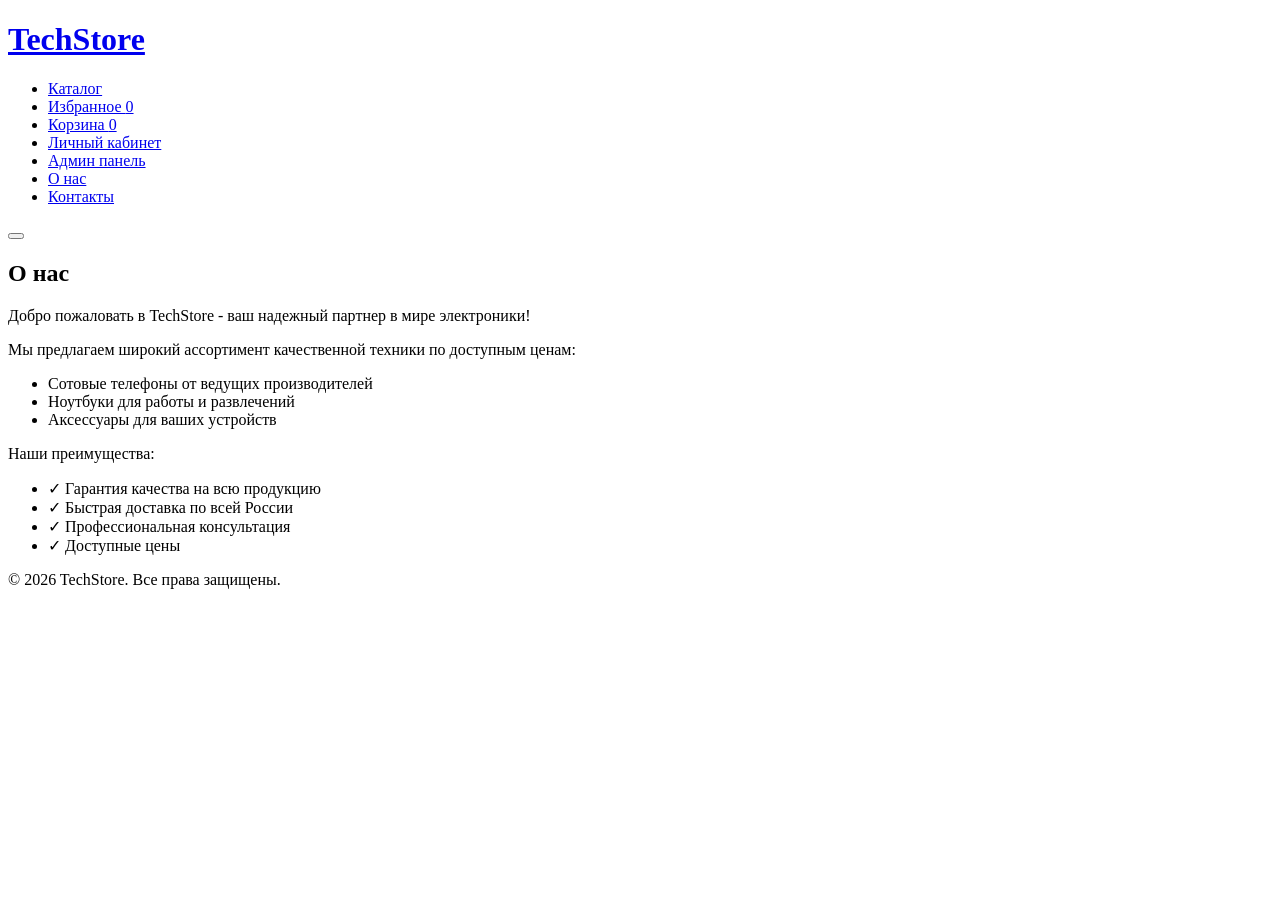
==== about.html @ 0e6ee213 "init(Danya):Страница 'О Нас'" ====
<!DOCTYPE html> <!-- Тип документа -->
<html lang="ru"> <!-- Корневой элемент -->
<head> <!-- Шапка -->
    <meta charset="UTF-8"> <!-- Кодировка -->
    <meta name="viewport" content="width=device-width, initial-scale=1.0"> <!-- Адаптивность -->
    <title>О нас - TechStore</title> <!-- Заголовок -->
    <link rel="stylesheet" href="styles.css"> <!-- Стили -->
</head> <!-- Конец head -->
<body> <!-- Тело -->
    <!-- Header -->
    <header class="header"> <!-- Шапка сайта -->
        <div class="container header-container"> <!-- Контейнер -->
            <div class="logo"> <!-- Логотип -->
                <a href="index.html"><h1>TechStore</h1></a> <!-- Ссылка на главную -->
            </div> <!-- Конец логотипа -->
            <nav class="nav" id="nav"> <!-- Навигация -->
                <ul class="nav-list"> <!-- Список меню -->
                    <li><a href="index.html">Каталог</a></li> <!-- Пункт -->
                    <li><a href="favorites.html">Избранное <span class="badge" id="favCount">0</span></a></li> <!-- Избранное -->
                    <li><a href="cart.html">Корзина <span class="badge" id="cartCount">0</span></a></li> <!-- Корзина -->
                    <li><a href="profile.html">Личный кабинет</a></li> <!-- Профиль -->
                    <li><a href="admin.html">Админ панель</a></li> <!-- Админ -->
                    <li><a href="about.html" class="active">О нас</a></li> <!-- О нас -->
                    <li><a href="contacts.html">Контакты</a></li> <!-- Контакты -->
                </ul> <!-- Конец списка -->
            </nav> <!-- Конец навигации -->
            <button class="burger" id="burger"> <!-- Бургер -->
                <span></span> <!-- Линия -->
                <span></span> <!-- Линия -->
                <span></span> <!-- Линия -->
            </button> <!-- Конец кнопки -->
        </div> <!-- Конец контейнера -->
    </header> <!-- Конец header -->

    <!-- Main Content -->
    <main class="main"> <!-- Основной контент -->
        <div class="container"> <!-- Контейнер -->
            <div class="content-wrapper-full"> <!-- Обертка -->
                <div class="content"> <!-- Контент -->
                    <h2>О нас</h2> <!-- Заголовок -->
                    <div class="about-content"> <!-- Контент о нас -->
                        <p>Добро пожаловать в TechStore - ваш надежный партнер в мире электроники!</p> <!-- Текст -->
                        <p>Мы предлагаем широкий ассортимент качественной техники по доступным ценам:</p> <!-- Текст -->
                        <ul> <!-- Список -->
                            <li>Сотовые телефоны от ведущих производителей</li> <!-- Пункт -->
                            <li>Ноутбуки для работы и развлечений</li> <!-- Пункт -->
                            <li>Аксессуары для ваших устройств</li> <!-- Пункт -->
                        </ul> <!-- Конец списка -->
                        <p>Наши преимущества:</p> <!-- Текст -->
                        <ul> <!-- Список -->
                            <li>✓ Гарантия качества на всю продукцию</li> <!-- Пункт -->
                            <li>✓ Быстрая доставка по всей России</li> <!-- Пункт -->
                            <li>✓ Профессиональная консультация</li> <!-- Пункт -->
                            <li>✓ Доступные цены</li> <!-- Пункт -->
                        </ul> <!-- Конец списка -->
                    </div> <!-- Конец контента -->
                </div> <!-- Конец контента -->
            </div> <!-- Конец обертки -->
        </div> <!-- Конец контейнера -->
    </main> <!-- Конец main -->

    <!-- Footer -->
    <footer class="footer"> <!-- Подвал -->
        <div class="container"> <!-- Контейнер -->
            <p>&copy; 2026 TechStore. Все права защищены.</p> <!-- Копирайт -->
        </div> <!-- Конец контейнера -->
    </footer> <!-- Конец подвала -->

    <script src="data.js"></script> <!-- Данные -->
    <script src="common.js"></script> <!-- Общая логика -->
    <script src="auth.js"></script> <!-- Авторизация -->
</body> <!-- Конец body -->
</html> <!-- Конец документа -->
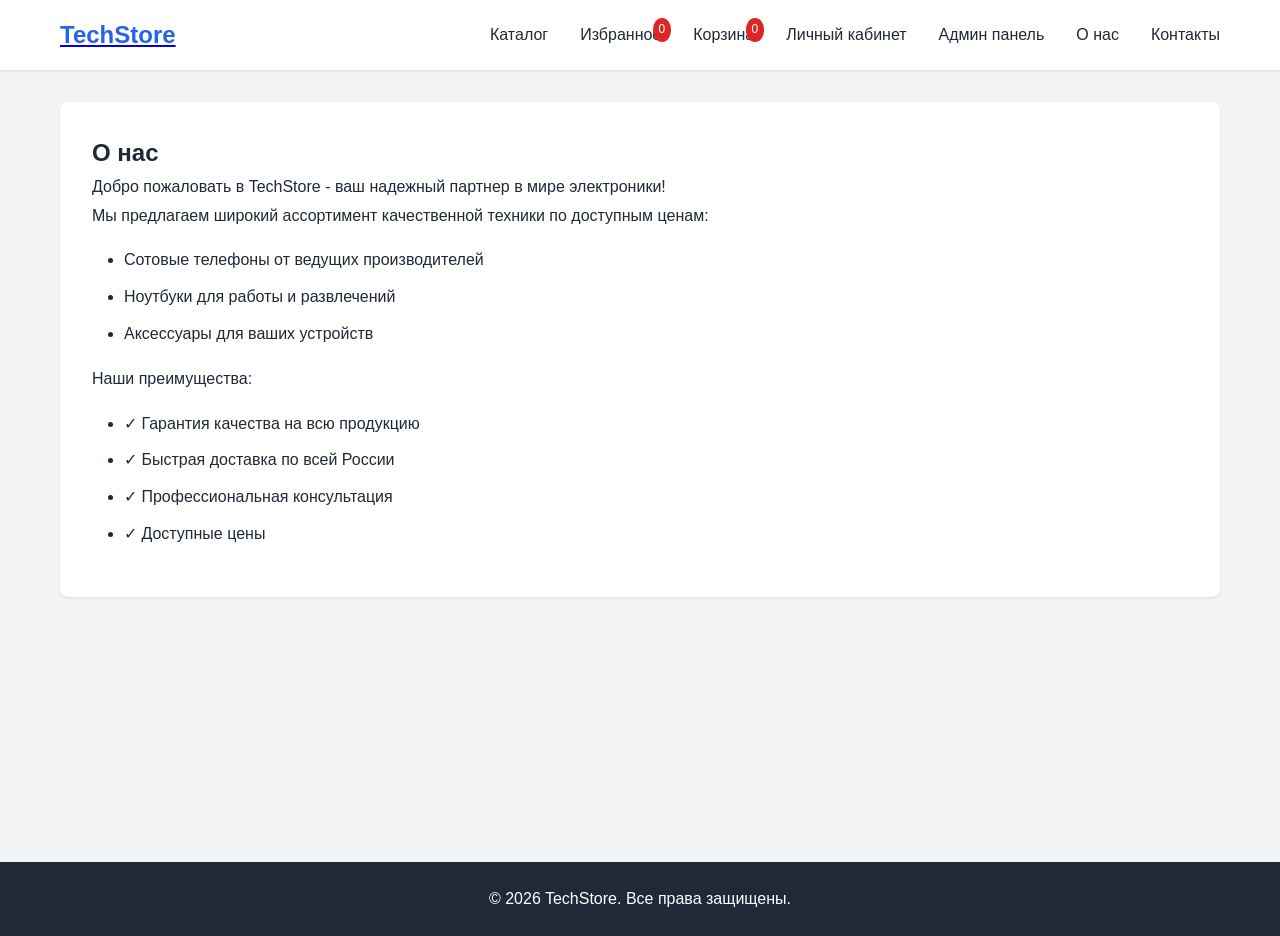
==== commit 12b66d6e: "content(about): добавлена секция с преимуществами" ====
--- a/about.html
+++ b/about.html
@@ -70,4 +70,4 @@
     <script src="common.js"></script> <!-- Общая логика -->
     <script src="auth.js"></script> <!-- Авторизация -->
 </body> <!-- Конец body -->
-</html> <!-- Конец документа -->
+</html> <!-- Конец документа -->
--- a/styles.css
+++ b/styles.css
@@ -0,0 +1,1422 @@
+* { /* Универсальный селектор */
+    margin: 0; /* Сброс внешних отступов */
+    padding: 0; /* Сброс внутренних отступов */
+    box-sizing: border-box; /* Учет границ в размерах */
+} /* Конец * */
+/* Пустая строка */
+:root { /* Корневые переменные */
+    --primary-color: #2563eb; /* Основной цвет */
+    --secondary-color: #1e40af; /* Вторичный цвет */
+    --danger-color: #dc2626; /* Цвет опасности */
+    --success-color: #16a34a; /* Цвет успеха */
+    --text-color: #1f2937; /* Цвет текста */
+    --bg-color: #f3f4f6; /* Цвет фона */
+    --white: #ffffff; /* Белый */
+    --border-color: #e5e7eb; /* Цвет границ */
+    --shadow: 0 1px 3px rgba(0, 0, 0, 0.1); /* Маленькая тень */
+    --shadow-lg: 0 10px 15px -3px rgba(0, 0, 0, 0.1); /* Большая тень */
+} /* Конец :root */
+/* Пустая строка */
+body { /* Тело страницы */
+    font-family: -apple-system, BlinkMacSystemFont, 'Segoe UI', Roboto, Oxygen, Ubuntu, Cantarell, sans-serif; /* Шрифт */
+    line-height: 1.6; /* Межстрочный интервал */
+    color: var(--text-color); /* Цвет текста */
+    background-color: var(--bg-color); /* Фон */
+} /* Конец body */
+/* Пустая строка */
+.container { /* Контейнер */
+    max-width: 1200px; /* Максимальная ширина */
+    margin: 0 auto; /* Центрирование */
+    padding: 0 20px; /* Горизонтальные отступы */
+} /* Конец .container */
+/* Пустая строка */
+/* Header */ /* Раздел шапки */
+.header { /* Шапка */
+    background-color: var(--white); /* Фон */
+    box-shadow: var(--shadow); /* Тень */
+    position: sticky; /* Прилипание */
+    top: 0; /* Позиция сверху */
+    z-index: 100; /* Слой */
+} /* Конец .header */
+/* Пустая строка */
+.header-container { /* Контейнер шапки */
+    display: flex; /* Флекс */
+    justify-content: space-between; /* Распределение */
+    align-items: center; /* Выравнивание */
+    padding: 1rem 20px; /* Отступы */
+} /* Конец .header-container */
+/* Пустая строка */
+.logo h1 { /* Заголовок логотипа */
+    color: var(--primary-color); /* Цвет */
+    font-size: 1.5rem; /* Размер */
+} /* Конец .logo h1 */
+/* Пустая строка */
+.nav-list { /* Список навигации */
+    display: flex; /* Флекс */
+    list-style: none; /* Без маркеров */
+    gap: 2rem; /* Расстояние */
+} /* Конец .nav-list */
+/* Пустая строка */
+.nav-list a { /* Ссылки меню */
+    text-decoration: none; /* Без подчеркивания */
+    color: var(--text-color); /* Цвет текста */
+    font-weight: 500; /* Насыщенность */
+    transition: color 0.3s; /* Переход */
+    position: relative; /* Относительная позиция */
+} /* Конец .nav-list a */
+/* Пустая строка */
+.nav-list a:hover { /* Ховер ссылок */
+    color: var(--primary-color); /* Цвет при наведении */
+} /* Конец .nav-list a:hover */
+/* Пустая строка */
+.badge { /* Бейдж */
+    background-color: var(--danger-color); /* Фон */
+    color: var(--white); /* Цвет */
+    border-radius: 50%; /* Круг */
+    padding: 2px 6px; /* Отступы */
+    font-size: 0.75rem; /* Размер текста */
+    position: absolute; /* Абсолютная позиция */
+    top: -8px; /* Смещение сверху */
+    right: -10px; /* Смещение справа */
+} /* Конец .badge */
+/* Пустая строка */
+.burger { /* Кнопка бургера */
+    display: none; /* Скрыто */
+    flex-direction: column; /* Колонка */
+    gap: 4px; /* Промежуток */
+    background: none; /* Без фона */
+    border: none; /* Без рамки */
+    cursor: pointer; /* Курсор */
+    padding: 5px; /* Отступы */
+} /* Конец .burger */
+/* Пустая строка */
+.burger span { /* Полоски бургера */
+    width: 25px; /* Ширина */
+    height: 3px; /* Высота */
+    background-color: var(--text-color); /* Цвет */
+    transition: all 0.3s; /* Переход */
+} /* Конец .burger span */
+/* Пустая строка */
+.burger.active span:nth-child(1) { /* Первая полоска */
+    transform: rotate(45deg) translate(5px, 5px); /* Трансформация */
+} /* Конец .burger.active span:nth-child(1) */
+/* Пустая строка */
+.burger.active span:nth-child(2) { /* Вторая полоска */
+    opacity: 0; /* Скрываем */
+} /* Конец .burger.active span:nth-child(2) */
+/* Пустая строка */
+.burger.active span:nth-child(3) { /* Третья полоска */
+    transform: rotate(-45deg) translate(7px, -6px); /* Трансформация */
+} /* Конец .burger.active span:nth-child(3) */
+/* Пустая строка */
+/* Main Content */ /* Раздел основного контента */
+.main { /* Основной блок */
+    min-height: calc(100vh - 140px); /* Минимальная высота */
+    padding: 2rem 0; /* Отступы */
+} /* Конец .main */
+/* Пустая строка */
+.content-wrapper { /* Обертка контента */
+    display: grid; /* Сетка */
+    grid-template-columns: 280px 1fr; /* Колонки */
+    gap: 2rem; /* Промежуток */
+} /* Конец .content-wrapper */
+/* Пустая строка */
+.content-wrapper-full { /* Обертка на всю ширину */
+    display: block; /* Блочный */
+} /* Конец .content-wrapper-full */
+/* Пустая строка */
+/* Sidebar */ /* Раздел боковой панели */
+.sidebar { /* Боковая панель */
+    background-color: var(--white); /* Фон */
+    padding: 1.5rem; /* Отступы */
+    border-radius: 8px; /* Скругление */
+    box-shadow: var(--shadow); /* Тень */
+    height: fit-content; /* Высота по контенту */
+    position: sticky; /* Прилипание */
+    top: 100px; /* Смещение */
+} /* Конец .sidebar */
+/* Пустая строка */
+.sidebar h3 { /* Заголовок сайдбара */
+    margin-bottom: 1rem; /* Отступ снизу */
+    color: var(--primary-color); /* Цвет */
+} /* Конец .sidebar h3 */
+/* Пустая строка */
+.category-list { /* Список категорий */
+    list-style: none; /* Без маркеров */
+    margin-bottom: 2rem; /* Отступ снизу */
+} /* Конец .category-list */
+/* Пустая строка */
+.category-list a { /* Ссылки категорий */
+    display: block; /* Блок */
+    padding: 0.75rem; /* Отступы */
+    text-decoration: none; /* Без подчеркивания */
+    color: var(--text-color); /* Цвет */
+    border-radius: 4px; /* Скругление */
+    transition: all 0.3s; /* Переход */
+    margin-bottom: 0.5rem; /* Отступ снизу */
+} /* Конец .category-list a */
+/* Пустая строка */
+.category-list a:hover,
+.category-list a.active { /* Ховер и актив */
+    background-color: var(--primary-color); /* Фон */
+    color: var(--white); /* Цвет */
+} /* Конец .category-list a:hover, .category-list a.active */
+/* Пустая строка */
+.filters { /* Блок фильтров */
+    border-top: 1px solid var(--border-color); /* Верхняя граница */
+    padding-top: 1rem; /* Отступ сверху */
+} /* Конец .filters */
+/* Пустая строка */
+.filter-group { /* Группа фильтра */
+    margin-bottom: 1rem; /* Отступ снизу */
+} /* Конец .filter-group */
+/* Пустая строка */
+.filter-group label { /* Метка фильтра */
+    display: block; /* Блок */
+    margin-bottom: 0.5rem; /* Отступ снизу */
+    font-weight: 500; /* Насыщенность */
+} /* Конец .filter-group label */
+/* Пустая строка */
+.filter-group input,
+.filter-group select { /* Поля фильтра */
+    width: 100%; /* Ширина */
+    padding: 0.5rem; /* Отступы */
+    border: 1px solid var(--border-color); /* Граница */
+    border-radius: 4px; /* Скругление */
+    font-size: 0.9rem; /* Размер шрифта */
+} /* Конец полей фильтра */
+/* Content */ /* Раздел контента */
+.content { /* Контент */
+    background-color: var(--white); /* Фон */
+    padding: 2rem; /* Отступы */
+    border-radius: 8px; /* Скругление */
+    box-shadow: var(--shadow); /* Тень */
+} /* Конец .content */
+/* Пустая строка */
+.page { /* Страница */
+    display: none; /* Скрыто */
+} /* Конец .page */
+/* Пустая строка */
+.page.active { /* Активная страница */
+    display: block; /* Показ */
+} /* Конец .page.active */
+/* Пустая строка */
+.page h2 { /* Заголовок страницы */
+    margin-bottom: 1.5rem; /* Отступ снизу */
+    color: var(--primary-color); /* Цвет */
+} /* Конец .page h2 */
+/* Пустая строка */
+/* Products Grid */ /* Раздел товаров */
+.products-grid { /* Сетка товаров */
+    display: grid; /* Сетка */
+    grid-template-columns: repeat(auto-fill, minmax(250px, 1fr)); /* Колонки */
+    gap: 1.5rem; /* Промежуток */
+    margin-bottom: 2rem; /* Отступ снизу */
+} /* Конец .products-grid */
+/* Пустая строка */
+.product-card { /* Карточка товара */
+    border: 1px solid var(--border-color); /* Граница */
+    border-radius: 8px; /* Скругление */
+    padding: 1rem; /* Отступы */
+    transition: all 0.3s; /* Переход */
+    position: relative; /* Относительная позиция */
+} /* Конец .product-card */
+/* Пустая строка */
+.product-card.out-of-stock { /* Нет в наличии */
+    opacity: 0.6; /* Прозрачность */
+} /* Конец .product-card.out-of-stock */
+/* Пустая строка */
+.product-card.out-of-stock::after { /* Затемнение */
+    content: ''; /* Псевдоэлемент */
+    position: absolute; /* Абсолютная позиция */
+    top: 0; /* Сверху */
+    left: 0; /* Слева */
+    right: 0; /* Справа */
+    bottom: 0; /* Снизу */
+    background: rgba(255, 255, 255, 0.7); /* Фон */
+    pointer-events: none; /* Без кликов */
+    border-radius: 8px; /* Скругление */
+} /* Конец .product-card.out-of-stock::after */
+/* Пустая строка */
+.product-card:hover { /* Ховер карточки */
+    box-shadow: var(--shadow-lg); /* Тень */
+    transform: translateY(-5px); /* Подъем */
+} /* Конец .product-card:hover */
+/* Пустая строка */
+.product-image { /* Изображение товара */
+    width: 100%; /* Ширина */
+    height: 200px; /* Высота */
+    object-fit: cover; /* Обрезка */
+    border-radius: 4px; /* Скругление */
+    margin-bottom: 1rem; /* Отступ снизу */
+    background-color: var(--bg-color); /* Фон */
+    display: flex; /* Флекс */
+    align-items: center; /* Выравнивание */
+    justify-content: center; /* Центровка */
+    font-size: 3rem; /* Размер */
+} /* Конец .product-image */
+/* Пустая строка */
+.product-category { /* Категория товара */
+    font-size: 0.75rem; /* Размер */
+    color: var(--primary-color); /* Цвет */
+    text-transform: uppercase; /* Верхний регистр */
+    font-weight: 600; /* Насыщенность */
+    margin-bottom: 0.5rem; /* Отступ снизу */
+} /* Конец .product-category */
+/* Пустая строка */
+.product-name { /* Название товара */
+    font-size: 1rem; /* Размер */
+    font-weight: 600; /* Насыщенность */
+    margin-bottom: 0.5rem; /* Отступ снизу */
+    color: var(--text-color); /* Цвет */
+} /* Конец .product-name */
+/* Пустая строка */
+.product-price { /* Цена товара */
+    font-size: 1.25rem; /* Размер */
+    font-weight: 700; /* Насыщенность */
+    color: var(--primary-color); /* Цвет */
+    margin-bottom: 0.5rem; /* Отступ снизу */
+} /* Конец .product-price */
+/* Пустая строка */
+.product-stock { /* Остаток товара */
+    font-size: 0.85rem; /* Размер */
+    font-weight: 600; /* Насыщенность */
+    margin-bottom: 0.75rem; /* Отступ снизу */
+    color: var(--success-color); /* Цвет */
+} /* Конец .product-stock */
+/* Пустая строка */
+.product-stock.low-stock { /* Мало товара */
+    color: #f59e0b; /* Цвет */
+} /* Конец .product-stock.low-stock */
+/* Пустая строка */
+.product-actions { /* Действия */
+    display: flex; /* Флекс */
+    gap: 0.5rem; /* Промежуток */
+} /* Конец .product-actions */
+/* Пустая строка */
+.btn { /* Кнопка */
+    padding: 0.5rem 1rem; /* Отступы */
+    border: none; /* Без границы */
+    border-radius: 8px; /* Скругление */
+    cursor: pointer; /* Курсор */
+    font-size: 0.9rem; /* Размер */
+    transition: all 0.3s cubic-bezier(0.4, 0, 0.2, 1); /* Переход */
+    flex: 1; /* Растяжение */
+    display: flex; /* Флекс */
+    align-items: center; /* Выравнивание */
+    justify-content: center; /* Центровка */
+    gap: 0.5rem; /* Промежуток */
+    position: relative; /* Относительная позиция */
+    z-index: 1; /* Слой */
+} /* Конец .btn */
+/* Пустая строка */
+.btn-primary { /* Основная кнопка */
+    background-color: var(--primary-color); /* Фон */
+    color: var(--white); /* Цвет */
+    text-decoration: none; /* Без подчеркивания */
+} /* Конец .btn-primary */
+/* Пустая строка */
+.btn-primary:hover { /* Ховер кнопки */
+    background-color: var(--secondary-color); /* Фон */
+} /* Конец .btn-primary:hover */
+/* Пустая строка */
+.btn-favorite { /* Кнопка избранного */
+    background: linear-gradient(135deg, #ffe5e5 0%, #ffcccc 100%); /* Фон */
+    color: var(--danger-color); /* Цвет */
+    border: none; /* Без границы */
+    padding: 0; /* Без отступов */
+    flex: 0; /* Без растяжения */
+    width: 50px; /* Ширина */
+    height: 50px; /* Высота */
+    font-size: 1.8rem; /* Размер */
+    box-shadow: 0 2px 8px rgba(220, 38, 38, 0.15); /* Тень */
+    position: relative; /* Относительная позиция */
+    display: flex; /* Флекс */
+    align-items: center; /* Выравнивание */
+    justify-content: center; /* Центровка */
+    cursor: pointer; /* Курсор */
+    border-radius: 50%; /* Круг */
+    line-height: 1; /* Высота строки */
+} /* Конец .btn-favorite */
+/* Пустая строка */
+.btn-favorite::before { /* Подложка */
+    content: ''; /* Псевдоэлемент */
+    position: absolute; /* Абсолютная позиция */
+    top: 50%; /* Сверху */
+    left: 50%; /* Слева */
+    width: 0; /* Ширина */
+    height: 0; /* Высота */
+    border-radius: 50%; /* Круг */
+    background: rgba(220, 38, 38, 0.2); /* Фон */
+    transform: translate(-50%, -50%); /* Центровка */
+    transition: width 0.6s, height 0.6s; /* Переход */
+    z-index: -1; /* Слой */
+} /* Конец .btn-favorite::before */
+/* Пустая строка */
+.btn-favorite:hover::before { /* Ховер подложки */
+    width: 100px; /* Ширина */
+    height: 100px; /* Высота */
+} /* Конец .btn-favorite:hover::before */
+/* Пустая строка */
+.btn-favorite:hover { /* Ховер избранного */
+    background: linear-gradient(135deg, #ffb3b3 0%, #ff9999 100%); /* Фон */
+    transform: scale(1.1); /* Увеличение */
+    box-shadow: 0 4px 12px rgba(220, 38, 38, 0.3); /* Тень */
+} /* Конец .btn-favorite:hover */
+/* Пустая строка */
+.btn-favorite.active { /* Активная */
+    background: linear-gradient(135deg, var(--danger-color) 0%, #ef4444 100%); /* Фон */
+    color: var(--white); /* Цвет */
+    box-shadow: 0 4px 12px rgba(220, 38, 38, 0.5); /* Тень */
+    animation: heartbeat 0.3s ease-in-out; /* Анимация */
+} /* Конец .btn-favorite.active */
+/* Пустая строка */
+@keyframes heartbeat { /* Анимация сердцебиения */
+    0%, 100% { transform: scale(1); } /* Крайние точки */
+    25% { transform: scale(1.2); } /* 25% */
+    50% { transform: scale(1.1); } /* 50% */
+    75% { transform: scale(1.15); } /* 75% */
+} /* Конец @keyframes */
+/* Пустая строка */
+.btn-favorite.active:hover { /* Ховер активной */
+    background: linear-gradient(135deg, #dc2626 0%, #f87171 100%); /* Фон */
+    transform: scale(1.1); /* Увеличение */
+} /* Конец .btn-favorite.active:hover */
+/* Пустая строка */
+.btn-cart { /* Кнопка корзины */
+    background: linear-gradient(135deg, #dbeafe 0%, #bfdbfe 100%); /* Фон */
+    color: var(--primary-color); /* Цвет */
+    border: none; /* Без границы */
+    padding: 0; /* Без отступов */
+    flex: 0; /* Без растяжения */
+    width: 50px; /* Ширина */
+    height: 50px; /* Высота */
+    font-size: 1.8rem; /* Размер */
+    box-shadow: 0 2px 8px rgba(37, 99, 235, 0.15); /* Тень */
+    font-weight: 600; /* Насыщенность */
+    position: relative; /* Относительная позиция */
+    display: flex; /* Флекс */
+    align-items: center; /* Выравнивание */
+    justify-content: center; /* Центровка */
+    cursor: pointer; /* Курсор */
+    border-radius: 50%; /* Круг */
+    line-height: 1; /* Высота строки */
+} /* Конец .btn-cart */
+/* Пустая строка */
+.btn-cart::after { /* Подложка */
+    content: ''; /* Псевдоэлемент */
+    position: absolute; /* Абсолютная позиция */
+    top: 50%; /* Сверху */
+    left: 50%; /* Слева */
+    width: 0; /* Ширина */
+    height: 0; /* Высота */
+    border-radius: 50%; /* Круг */
+    background: rgba(37, 99, 235, 0.2); /* Фон */
+    transform: translate(-50%, -50%); /* Центровка */
+    transition: width 0.6s, height 0.6s; /* Переход */
+    z-index: -1; /* Слой */
+} /* Конец .btn-cart::after */
+/* Пустая строка */
+.btn-cart:hover::after { /* Ховер подложки */
+    width: 100px; /* Ширина */
+    height: 100px; /* Высота */
+} /* Конец .btn-cart:hover::after */
+/* Пустая строка */
+.btn-cart:hover { /* Ховер корзины */
+    background: linear-gradient(135deg, #93c5fd 0%, #60a5fa 100%); /* Фон */
+    transform: scale(1.1); /* Увеличение */
+    box-shadow: 0 4px 12px rgba(37, 99, 235, 0.3); /* Тень */
+} /* Конец .btn-cart:hover */
+/* Пустая строка */
+.btn-cart.active { /* Активная корзина */
+    background: linear-gradient(135deg, var(--success-color) 0%, #059669 100%); /* Фон */
+    color: var(--white); /* Цвет */
+    box-shadow: 0 4px 12px rgba(22, 163, 74, 0.5); /* Тень */
+    animation: cartAdd 0.4s ease-in-out; /* Анимация */
+} /* Конец .btn-cart.active */
+/* Пустая строка */
+.btn-cart[disabled],
+.btn-cart:disabled { /* Отключенная корзина */
+    background: #d1d5db; /* Фон */
+    cursor: not-allowed; /* Курсор */
+    opacity: 0.6; /* Прозрачность */
+} /* Конец disabled */
+/* Пустая строка */
+.btn-cart[disabled]:hover,
+.btn-cart:disabled:hover { /* Ховер отключенной */
+    background: #d1d5db; /* Фон */
+    transform: none; /* Без трансформации */
+    box-shadow: none; /* Без тени */
+} /* Конец disabled:hover */
+/* Пустая строка */
+.btn-cart[disabled]::after,
+.btn-cart:disabled::after { /* Подложка отключенной */
+    display: none; /* Скрыть */
+} /* Конец disabled::after */
+/* Пустая строка */
+@keyframes cartAdd { /* Анимация добавления */
+    0% { transform: scale(1); } /* Старт */
+    50% { transform: scale(1.05) rotate(2deg); } /* Середина */
+    100% { transform: scale(1); } /* Конец */
+} /* Конец @keyframes cartAdd */
+/* Пустая строка */
+.btn-cart.active:hover { /* Ховер активной */
+    background: linear-gradient(135deg, #16a34a 0%, #22c55e 100%); /* Фон */
+    transform: scale(1.1); /* Увеличение */
+    box-shadow: 0 4px 12px rgba(22, 163, 74, 0.4); /* Тень */
+} /* Конец .btn-cart.active:hover */
+/* Пустая строка */
+/* Pagination */ /* Раздел пагинации */
+.pagination { /* Пагинация */
+    display: flex; /* Флекс */
+    justify-content: center; /* Центровка */
+    gap: 0.5rem; /* Промежуток */
+    margin-top: 2rem; /* Отступ сверху */
+} /* Конец .pagination */
+/* Пустая строка */
+.pagination button { /* Кнопки пагинации */
+    padding: 0.5rem 1rem; /* Отступы */
+    border: 1px solid var(--border-color); /* Граница */
+    background-color: var(--white); /* Фон */
+    cursor: pointer; /* Курсор */
+    border-radius: 4px; /* Скругление */
+    transition: all 0.3s; /* Переход */
+} /* Конец .pagination button */
+/* Пустая строка */
+.pagination button:hover:not(:disabled) { /* Ховер */
+    background-color: var(--primary-color); /* Фон */
+    color: var(--white); /* Цвет */
+    border-color: var(--primary-color); /* Цвет границы */
+} /* Конец .pagination button:hover:not(:disabled) */
+/* Пустая строка */
+.pagination button.active { /* Активная кнопка */
+    background-color: var(--primary-color); /* Фон */
+    color: var(--white); /* Цвет */
+    border-color: var(--primary-color); /* Цвет границы */
+} /* Конец .pagination button.active */
+/* Пустая строка */
+.pagination button:disabled { /* Отключенная */
+    opacity: 0.5; /* Прозрачность */
+    cursor: not-allowed; /* Курсор */
+} /* Конец .pagination button:disabled */
+/* Пустая строка */
+/* Cart Table */ /* Раздел корзины */
+.cart-container { /* Контейнер таблицы */
+    overflow-x: auto; /* Горизонтальная прокрутка */
+} /* Конец .cart-container */
+/* Пустая строка */
+.cart-table { /* Таблица корзины */
+    width: 100%; /* Ширина */
+    border-collapse: collapse; /* Схлопывание */
+    margin-bottom: 2rem; /* Отступ снизу */
+} /* Конец .cart-table */
+/* Пустая строка */
+.cart-table th,
+.cart-table td { /* Ячейки */
+    padding: 1rem; /* Отступы */
+    text-align: left; /* Выравнивание */
+    border-bottom: 1px solid var(--border-color); /* Граница */
+} /* Конец ячеек */
+/* Пустая строка */
+.cart-table th { /* Заголовки */
+    background-color: var(--bg-color); /* Фон */
+    font-weight: 600; /* Насыщенность */
+} /* Конец .cart-table th */
+/* Пустая строка */
+.cart-table td { /* Ячейки */
+    vertical-align: middle; /* Выравнивание */
+} /* Конец .cart-table td */
+/* Пустая строка */
+.quantity-controls { /* Контролы количества */
+    display: flex; /* Флекс */
+    align-items: center; /* Выравнивание */
+    gap: 0.5rem; /* Промежуток */
+} /* Конец .quantity-controls */
+/* Пустая строка */
+.quantity-controls button { /* Кнопки количества */
+    width: 30px; /* Ширина */
+    height: 30px; /* Высота */
+    border: 1px solid var(--border-color); /* Граница */
+    background-color: var(--white); /* Фон */
+    cursor: pointer; /* Курсор */
+    border-radius: 4px; /* Скругление */
+    font-weight: 600; /* Насыщенность */
+} /* Конец .quantity-controls button */
+/* Пустая строка */
+.quantity-controls button:hover { /* Ховер кнопок */
+    background-color: var(--primary-color); /* Фон */
+    color: var(--white); /* Цвет */
+} /* Конец .quantity-controls button:hover */
+/* Пустая строка */
+.quantity-controls span { /* Значение количества */
+    min-width: 40px; /* Минимальная ширина */
+    text-align: center; /* Выравнивание */
+} /* Конец .quantity-controls span */
+/* Пустая строка */
+.btn-remove { /* Кнопка удалить */
+    background-color: var(--danger-color); /* Фон */
+    color: var(--white); /* Цвет */
+    padding: 0.5rem 1rem; /* Отступы */
+} /* Конец .btn-remove */
+/* Пустая строка */
+.btn-remove:hover { /* Ховер удаления */
+    background-color: #b91c1c; /* Фон */
+} /* Конец .btn-remove:hover */
+/* Пустая строка */
+.cart-total { /* Итог корзины */
+    text-align: right; /* Выравнивание */
+    padding: 1rem; /* Отступы */
+    background-color: var(--bg-color); /* Фон */
+    border-radius: 8px; /* Скругление */
+} /* Конец .cart-total */
+/* Пустая строка */
+.cart-total h3 { /* Заголовок итога */
+    margin-bottom: 1rem; /* Отступ снизу */
+    color: var(--primary-color); /* Цвет */
+} /* Конец .cart-total h3 */
+/* Пустая строка */
+.empty-message { /* Пустое сообщение */
+    text-align: center; /* Выравнивание */
+    color: #6b7280; /* Цвет */
+    padding: 2rem; /* Отступы */
+    font-size: 1.1rem; /* Размер */
+} /* Конец .empty-message */
+/* About & Contacts */ /* Раздел о нас и контакты */
+.about-content,
+.contacts-content { /* Блоки контента */
+    line-height: 1.8; /* Межстрочный интервал */
+} /* Конец блоков */
+/* Пустая строка */
+.about-content ul,
+.contacts-content ul { /* Списки */
+    margin: 1rem 0 1rem 2rem; /* Отступы */
+} /* Конец списков */
+/* Пустая строка */
+.about-content li { /* Пункты о нас */
+    margin-bottom: 0.5rem; /* Отступ снизу */
+} /* Конец .about-content li */
+/* Пустая строка */
+.contact-item { /* Элемент контактов */
+    margin-bottom: 1.5rem; /* Отступ снизу */
+} /* Конец .contact-item */
+/* Пустая строка */
+.contact-item h3 { /* Заголовок контакта */
+    color: var(--primary-color); /* Цвет */
+    margin-bottom: 0.5rem; /* Отступ снизу */
+} /* Конец .contact-item h3 */
+/* Пустая строка */
+.contact-item a { /* Ссылка контакта */
+    color: var(--primary-color); /* Цвет */
+    text-decoration: none; /* Без подчеркивания */
+} /* Конец .contact-item a */
+/* Пустая строка */
+.contact-item a:hover { /* Ховер ссылки */
+    text-decoration: underline; /* Подчеркивание */
+} /* Конец .contact-item a:hover */
+/* Пустая строка */
+/* Profile & Admin Styles */ /* Профиль и админ */
+.profile-content,
+.admin-content { /* Контент профиля и админа */
+    padding: 1rem 0; /* Отступы */
+} /* Конец блоков */
+/* Пустая строка */
+.profile-section { /* Раздел профиля */
+    margin-bottom: 3rem; /* Отступ снизу */
+    padding-bottom: 2rem; /* Отступ снизу */
+    border-bottom: 2px solid var(--border-color); /* Граница */
+} /* Конец .profile-section */
+/* Пустая строка */
+.profile-section:last-child { /* Последний раздел */
+    border-bottom: none; /* Без границы */
+} /* Конец .profile-section:last-child */
+/* Пустая строка */
+.profile-section h3 { /* Заголовок раздела */
+    color: var(--primary-color); /* Цвет */
+    margin-bottom: 1.5rem; /* Отступ снизу */
+} /* Конец .profile-section h3 */
+/* Пустая строка */
+.order-item { /* Карточка заказа */
+    background-color: var(--bg-color); /* Фон */
+    padding: 1.5rem; /* Отступы */
+    border-radius: 8px; /* Скругление */
+    margin-bottom: 1.5rem; /* Отступ снизу */
+} /* Конец .order-item */
+/* Пустая строка */
+.order-header { /* Заголовок заказа */
+    display: flex; /* Флекс */
+    justify-content: space-between; /* Распределение */
+    align-items: center; /* Выравнивание */
+    margin-bottom: 1rem; /* Отступ снизу */
+    padding-bottom: 0.5rem; /* Отступ снизу */
+    border-bottom: 1px solid var(--border-color); /* Граница */
+} /* Конец .order-header */
+/* Пустая строка */
+.order-header h4 { /* Заголовок заказа */
+    color: var(--primary-color); /* Цвет */
+    margin: 0; /* Сброс отступов */
+} /* Конец .order-header h4 */
+/* Пустая строка */
+.order-meta { /* Метаданные заказа */
+    display: flex; /* Флекс */
+    align-items: center; /* Выравнивание */
+    gap: 1rem; /* Промежуток */
+} /* Конец .order-meta */
+/* Пустая строка */
+.order-date { /* Дата заказа */
+    color: #6b7280; /* Цвет */
+    font-size: 0.9rem; /* Размер */
+} /* Конец .order-date */
+/* Пустая строка */
+.order-status { /* Статус заказа */
+    padding: 0.25rem 0.75rem; /* Отступы */
+    border-radius: 12px; /* Скругление */
+    font-size: 0.85rem; /* Размер */
+    font-weight: 600; /* Насыщенность */
+} /* Конец .order-status */
+/* Пустая строка */
+.order-table { /* Таблица заказа */
+    width: 100%; /* Ширина */
+    border-collapse: collapse; /* Схлопывание */
+    margin-bottom: 1rem; /* Отступ снизу */
+    font-size: 0.9rem; /* Размер */
+} /* Конец .order-table */
+/* Пустая строка */
+.order-table th,
+.order-table td { /* Ячейки заказа */
+    padding: 0.5rem; /* Отступы */
+    text-align: left; /* Выравнивание */
+    border-bottom: 1px solid var(--border-color); /* Граница */
+} /* Конец ячеек */
+/* Пустая строка */
+.order-table th { /* Заголовки */
+    background-color: var(--white); /* Фон */
+    font-weight: 600; /* Насыщенность */
+} /* Конец .order-table th */
+/* Пустая строка */
+.order-total { /* Итог заказа */
+    text-align: right; /* Выравнивание */
+    padding-top: 0.5rem; /* Отступ сверху */
+    color: var(--primary-color); /* Цвет */
+} /* Конец .order-total */
+/* Пустая строка */
+.product-card-mini { /* Мини карточка */
+    border: 1px solid var(--border-color); /* Граница */
+    border-radius: 8px; /* Скругление */
+    padding: 1rem; /* Отступы */
+    text-align: center; /* Выравнивание */
+} /* Конец .product-card-mini */
+/* Пустая строка */
+.product-image-mini { /* Мини изображение */
+    font-size: 2rem; /* Размер */
+    margin-bottom: 0.5rem; /* Отступ снизу */
+} /* Конец .product-image-mini */
+/* Пустая строка */
+.product-card-mini h4 { /* Заголовок мини-карточки */
+    font-size: 0.9rem; /* Размер */
+    margin: 0.5rem 0; /* Отступы */
+    color: var(--text-color); /* Цвет */
+} /* Конец .product-card-mini h4 */
+/* Пустая строка */
+.cart-summary { /* Сводка корзины */
+    list-style: none; /* Без маркеров */
+    margin-bottom: 1rem; /* Отступ снизу */
+} /* Конец .cart-summary */
+/* Пустая строка */
+.cart-summary li { /* Строка сводки */
+    display: flex; /* Флекс */
+    justify-content: space-between; /* Распределение */
+    padding: 0.75rem; /* Отступы */
+    background-color: var(--bg-color); /* Фон */
+    margin-bottom: 0.5rem; /* Отступ снизу */
+    border-radius: 4px; /* Скругление */
+} /* Конец .cart-summary li */
+/* Пустая строка */
+.cart-summary-total { /* Итог сводки */
+    text-align: right; /* Выравнивание */
+    padding: 1rem; /* Отступы */
+    background-color: var(--bg-color); /* Фон */
+    border-radius: 4px; /* Скругление */
+    color: var(--primary-color); /* Цвет */
+} /* Конец .cart-summary-total */
+/* Admin Styles */ /* Стили админки */
+.category-section { /* Секция категории */
+    margin-bottom: 3rem; /* Отступ снизу */
+    padding-bottom: 2rem; /* Отступ снизу */
+    border-bottom: 2px solid var(--border-color); /* Граница */
+} /* Конец .category-section */
+/* Пустая строка */
+.category-section:last-child { /* Последняя секция */
+    border-bottom: none; /* Без границы */
+} /* Конец .category-section:last-child */
+/* Пустая строка */
+.category-section h3 { /* Заголовок секции */
+    color: var(--primary-color); /* Цвет */
+    margin-bottom: 1rem; /* Отступ снизу */
+} /* Конец .category-section h3 */
+/* Пустая строка */
+.admin-stats { /* Статистика админки */
+    display: grid; /* Сетка */
+    grid-template-columns: repeat(auto-fit, minmax(200px, 1fr)); /* Колонки */
+    gap: 1.5rem; /* Промежуток */
+    margin-bottom: 2rem; /* Отступ снизу */
+} /* Конец .admin-stats */
+/* Пустая строка */
+.stat-card { /* Карточка статистики */
+    background: linear-gradient(135deg, var(--primary-color), var(--secondary-color)); /* Фон */
+    color: var(--white); /* Цвет */
+    padding: 1.5rem; /* Отступы */
+    border-radius: 8px; /* Скругление */
+    text-align: center; /* Выравнивание */
+    box-shadow: var(--shadow-lg); /* Тень */
+} /* Конец .stat-card */
+/* Пустая строка */
+.stat-card.warning { /* Предупреждение */
+    background: linear-gradient(135deg, #f59e0b, #d97706); /* Фон */
+} /* Конец .stat-card.warning */
+/* Пустая строка */
+.stat-card.danger { /* Опасность */
+    background: linear-gradient(135deg, var(--danger-color), #b91c1c); /* Фон */
+} /* Конец .stat-card.danger */
+/* Пустая строка */
+.stat-card h3 { /* Заголовок карточки */
+    font-size: 0.9rem; /* Размер */
+    margin-bottom: 0.5rem; /* Отступ снизу */
+    opacity: 0.9; /* Прозрачность */
+} /* Конец .stat-card h3 */
+/* Пустая строка */
+.stat-value { /* Значение статистики */
+    font-size: 2.5rem; /* Размер */
+    font-weight: 700; /* Насыщенность */
+    margin: 0; /* Сброс отступов */
+} /* Конец .stat-value */
+/* Пустая строка */
+.admin-table-container { /* Контейнер таблицы */
+    overflow-x: auto; /* Прокрутка */
+    background-color: var(--white); /* Фон */
+    border-radius: 8px; /* Скругление */
+} /* Конец .admin-table-container */
+/* Пустая строка */
+.admin-table { /* Таблица админки */
+    width: 100%; /* Ширина */
+    border-collapse: collapse; /* Схлопывание */
+    min-width: 800px; /* Минимальная ширина */
+} /* Конец .admin-table */
+/* Пустая строка */
+.admin-table th,
+.admin-table td { /* Ячейки админки */
+    padding: 1rem; /* Отступы */
+    text-align: left; /* Выравнивание */
+    border-bottom: 1px solid var(--border-color); /* Граница */
+} /* Конец ячеек */
+/* Пустая строка */
+.admin-table th { /* Заголовки таблицы */
+    background-color: var(--primary-color); /* Фон */
+    color: var(--white); /* Цвет */
+    font-weight: 600; /* Насыщенность */
+    position: sticky; /* Прилипание */
+    top: 0; /* Смещение */
+} /* Конец .admin-table th */
+/* Пустая строка */
+.admin-table tbody tr:hover { /* Ховер строки */
+    background-color: var(--bg-color); /* Фон */
+} /* Конец .admin-table tbody tr:hover */
+/* Пустая строка */
+.admin-table td:nth-child(4),
+.admin-table td:nth-child(5),
+.admin-table td:nth-child(6),
+.admin-table td:nth-child(7),
+.admin-table td:nth-child(8) { /* Центр ячеек */
+    text-align: center; /* Центр */
+} /* Конец .admin-table td:nth-child */
+/* Пустая строка */
+.admin-table th:nth-child(4),
+.admin-table th:nth-child(5),
+.admin-table th:nth-child(6),
+.admin-table th:nth-child(7),
+.admin-table th:nth-child(8) { /* Центр заголовков */
+    text-align: center; /* Центр */
+} /* Конец .admin-table th:nth-child */
+/* Footer */ /* Раздел подвала */
+.footer { /* Подвал */
+    background-color: var(--text-color); /* Фон */
+    color: var(--white); /* Цвет */
+    text-align: center; /* Выравнивание */
+    padding: 1.5rem 0; /* Отступы */
+    margin-top: 2rem; /* Отступ сверху */
+} /* Конец .footer */
+/* Пустая строка */
+/* Checkout Page */ /* Раздел оформления */
+.checkout-container { /* Контейнер оформления */
+    display: grid; /* Сетка */
+    grid-template-columns: 1fr 400px; /* Колонки */
+    gap: 2rem; /* Промежуток */
+    margin-top: 1rem; /* Отступ сверху */
+} /* Конец .checkout-container */
+/* Пустая строка */
+.checkout-form-section h3 { /* Заголовки формы */
+    color: var(--primary-color); /* Цвет */
+    margin: 1.5rem 0 1rem; /* Отступы */
+    padding-top: 1rem; /* Отступ сверху */
+    border-top: 1px solid var(--border-color); /* Граница */
+} /* Конец .checkout-form-section h3 */
+/* Пустая строка */
+.checkout-form-section h3:first-of-type { /* Первый заголовок */
+    margin-top: 0; /* Без отступа */
+    padding-top: 0; /* Без отступа */
+    border-top: none; /* Без границы */
+} /* Конец .checkout-form-section h3:first-of-type */
+/* Пустая строка */
+.checkout-form { /* Форма */
+    background-color: var(--white); /* Фон */
+} /* Конец .checkout-form */
+/* Пустая строка */
+.form-group { /* Группа формы */
+    margin-bottom: 1.5rem; /* Отступ снизу */
+} /* Конец .form-group */
+/* Пустая строка */
+.form-group label { /* Метка формы */
+    display: block; /* Блок */
+    margin-bottom: 0.5rem; /* Отступ снизу */
+    font-weight: 500; /* Насыщенность */
+    color: var(--text-color); /* Цвет */
+} /* Конец .form-group label */
+/* Пустая строка */
+.form-group input,
+.form-group textarea,
+.form-group select { /* Поля формы */
+    width: 100%; /* Ширина */
+    padding: 0.75rem; /* Отступы */
+    border: 1px solid var(--border-color); /* Граница */
+    border-radius: 8px; /* Скругление */
+    font-size: 1rem; /* Размер */
+    font-family: inherit; /* Наследование шрифта */
+    transition: border-color 0.3s, box-shadow 0.3s; /* Переход */
+} /* Конец полей */
+/* Пустая строка */
+.form-group input:focus,
+.form-group textarea:focus,
+.form-group select:focus { /* Фокус */
+    outline: none; /* Без обводки */
+    border-color: var(--primary-color); /* Цвет границы */
+    box-shadow: 0 0 0 3px rgba(37, 99, 235, 0.1); /* Тень */
+} /* Конец фокуса */
+/* Пустая строка */
+.form-row { /* Ряд формы */
+    display: grid; /* Сетка */
+    grid-template-columns: 1fr 1fr; /* Колонки */
+    gap: 1rem; /* Промежуток */
+} /* Конец .form-row */
+/* Пустая строка */
+.radio-group { /* Группа радио */
+    display: flex; /* Флекс */
+    flex-direction: column; /* Колонка */
+    gap: 0.75rem; /* Промежуток */
+} /* Конец .radio-group */
+/* Пустая строка */
+.radio-label { /* Метка радио */
+    display: flex; /* Флекс */
+    align-items: center; /* Выравнивание */
+    padding: 0.75rem; /* Отступы */
+    border: 1px solid var(--border-color); /* Граница */
+    border-radius: 8px; /* Скругление */
+    cursor: pointer; /* Курсор */
+    transition: all 0.3s; /* Переход */
+} /* Конец .radio-label */
+/* Пустая строка */
+.radio-label:hover { /* Ховер метки */
+    border-color: var(--primary-color); /* Цвет границы */
+    background-color: rgba(37, 99, 235, 0.05); /* Фон */
+} /* Конец .radio-label:hover */
+/* Пустая строка */
+.radio-label input[type="radio"] { /* Радио input */
+    width: auto; /* Авто ширина */
+    margin-right: 0.75rem; /* Отступ справа */
+    cursor: pointer; /* Курсор */
+} /* Конец radio input */
+/* Пустая строка */
+.radio-label input[type="radio"]:checked + span { /* Выбранный */
+    color: var(--primary-color); /* Цвет */
+    font-weight: 600; /* Насыщенность */
+} /* Конец checked */
+/* Пустая строка */
+.form-actions { /* Действия формы */
+    display: flex; /* Флекс */
+    gap: 1rem; /* Промежуток */
+    margin-top: 2rem; /* Отступ сверху */
+    padding-top: 1.5rem; /* Отступ сверху */
+    border-top: 2px solid var(--border-color); /* Граница */
+} /* Конец .form-actions */
+/* Пустая строка */
+.btn-secondary { /* Вторичная кнопка */
+    background-color: var(--white); /* Фон */
+    color: var(--text-color); /* Цвет */
+    border: 1px solid var(--border-color); /* Граница */
+} /* Конец .btn-secondary */
+/* Пустая строка */
+.btn-secondary:hover { /* Ховер вторичной */
+    background-color: var(--bg-color); /* Фон */
+} /* Конец .btn-secondary:hover */
+/* Пустая строка */
+.checkout-summary { /* Сводка заказа */
+    background-color: var(--bg-color); /* Фон */
+    padding: 1.5rem; /* Отступы */
+    border-radius: 8px; /* Скругление */
+    height: fit-content; /* Высота */
+    position: sticky; /* Прилипание */
+    top: 100px; /* Смещение */
+} /* Конец .checkout-summary */
+/* Пустая строка */
+.checkout-summary h3 { /* Заголовок сводки */
+    color: var(--primary-color); /* Цвет */
+    margin-bottom: 1.5rem; /* Отступ снизу */
+} /* Конец .checkout-summary h3 */
+/* Пустая строка */
+.order-summary { /* Список позиций */
+    margin-bottom: 1.5rem; /* Отступ снизу */
+} /* Конец .order-summary */
+/* Пустая строка */
+.summary-item { /* Позиция сводки */
+    display: flex; /* Флекс */
+    justify-content: space-between; /* Распределение */
+    align-items: flex-start; /* Выравнивание */
+    padding: 1rem; /* Отступы */
+    background-color: var(--white); /* Фон */
+    border-radius: 8px; /* Скругление */
+    margin-bottom: 0.75rem; /* Отступ снизу */
+} /* Конец .summary-item */
+/* Пустая строка */
+.summary-item-info { /* Инфо позиции */
+    display: flex; /* Флекс */
+    gap: 0.75rem; /* Промежуток */
+    flex: 1; /* Растяжение */
+} /* Конец .summary-item-info */
+/* Пустая строка */
+.summary-item-emoji { /* Иконка */
+    font-size: 2rem; /* Размер */
+} /* Конец .summary-item-emoji */
+/* Пустая строка */
+.summary-item-name { /* Название позиции */
+    font-weight: 600; /* Насыщенность */
+    margin-bottom: 0.25rem; /* Отступ снизу */
+} /* Конец .summary-item-name */
+/* Пустая строка */
+.summary-item-quantity { /* Количество */
+    font-size: 0.875rem; /* Размер */
+    color: #6b7280; /* Цвет */
+} /* Конец .summary-item-quantity */
+/* Пустая строка */
+.summary-item-price { /* Цена позиции */
+    font-weight: 700; /* Насыщенность */
+    color: var(--primary-color); /* Цвет */
+} /* Конец .summary-item-price */
+/* Пустая строка */
+.summary-total { /* Итоги */
+    border-top: 2px solid var(--border-color); /* Граница */
+    padding-top: 1rem; /* Отступ сверху */
+} /* Конец .summary-total */
+/* Пустая строка */
+.summary-row { /* Строка итога */
+    display: flex; /* Флекс */
+    justify-content: space-between; /* Распределение */
+    padding: 0.5rem 0; /* Отступы */
+    font-size: 1rem; /* Размер */
+} /* Конец .summary-row */
+/* Пустая строка */
+.summary-row.total { /* Итоговая строка */
+    font-size: 1.25rem; /* Размер */
+    font-weight: 700; /* Насыщенность */
+    color: var(--primary-color); /* Цвет */
+    padding-top: 1rem; /* Отступ сверху */
+    border-top: 1px solid var(--border-color); /* Граница */
+} /* Конец .summary-row.total */
+/* Responsive */ /* Адаптивность */
+@media (max-width: 1024px) { /* До 1024px */
+    .content-wrapper { /* Обертка */
+        grid-template-columns: 1fr; /* Одна колонка */
+    } /* Конец .content-wrapper */
+    .sidebar { /* Боковая панель */
+        position: static; /* Статичная */
+    } /* Конец .sidebar */
+    .checkout-container { /* Контейнер оформления */
+        grid-template-columns: 1fr; /* Одна колонка */
+    } /* Конец .checkout-container */
+    .checkout-summary { /* Сводка */
+        position: static; /* Статичная */
+    } /* Конец .checkout-summary */
+} /* Конец @media 1024px */
+/* Пустая строка */
+@media (max-width: 768px) { /* До 768px */
+    .burger { /* Бургер */
+        display: flex; /* Показываем */
+    } /* Конец .burger */
+    .nav { /* Навигация */
+        position: absolute; /* Абсолютная */
+        top: 100%; /* Ниже шапки */
+        left: 0; /* Слева */
+        right: 0; /* Справа */
+        background-color: var(--white); /* Фон */
+        box-shadow: var(--shadow); /* Тень */
+        max-height: 0; /* Скрыто */
+        overflow: hidden; /* Скрытие */
+        transition: max-height 0.3s; /* Переход */
+    } /* Конец .nav */
+    .nav.active { /* Активная навигация */
+        max-height: 500px; /* Высота */
+    } /* Конец .nav.active */
+    .nav-list { /* Список */
+        flex-direction: column; /* Колонка */
+        padding: 1rem; /* Отступы */
+        gap: 0; /* Без промежутка */
+    } /* Конец .nav-list */
+    .nav-list li { /* Пункты */
+        border-bottom: 1px solid var(--border-color); /* Граница */
+    } /* Конец .nav-list li */
+    .nav-list a { /* Ссылки */
+        display: block; /* Блок */
+        padding: 1rem; /* Отступы */
+    } /* Конец .nav-list a */
+    .products-grid { /* Сетка товаров */
+        grid-template-columns: repeat(auto-fill, minmax(200px, 1fr)); /* Колонки */
+        gap: 1rem; /* Промежуток */
+    } /* Конец .products-grid */
+    .cart-table { /* Таблица корзины */
+        font-size: 0.85rem; /* Размер */
+    } /* Конец .cart-table */
+    .cart-table th,
+    .cart-table td { /* Ячейки */
+        padding: 0.5rem; /* Отступы */
+    } /* Конец ячеек */
+} /* Конец @media 768px */
+/* Пустая строка */
+@media (max-width: 480px) { /* До 480px */
+    .products-grid { /* Сетка товаров */
+        grid-template-columns: 1fr; /* Одна колонка */
+    } /* Конец .products-grid */
+    .content { /* Контент */
+        padding: 1rem; /* Отступы */
+    } /* Конец .content */
+    .sidebar { /* Боковая панель */
+        padding: 1rem; /* Отступы */
+    } /* Конец .sidebar */
+} /* Конец @media 480px */
+/* Стили для управления заказами (админ) */ /* Раздел заказов */
+.orders-admin-list { /* Список заказов */
+    display: flex; /* Флекс */
+    flex-direction: column; /* Колонка */
+    gap: 2rem; /* Промежуток */
+} /* Конец .orders-admin-list */
+/* Пустая строка */
+.order-admin-card { /* Карточка заказа */
+    background: var(--white); /* Фон */
+    border-radius: 8px; /* Скругление */
+    padding: 1.5rem; /* Отступы */
+    box-shadow: var(--shadow); /* Тень */
+} /* Конец .order-admin-card */
+/* Пустая строка */
+.order-admin-header { /* Шапка заказа */
+    display: flex; /* Флекс */
+    justify-content: space-between; /* Распределение */
+    align-items: center; /* Выравнивание */
+    margin-bottom: 1rem; /* Отступ снизу */
+    padding-bottom: 1rem; /* Отступ снизу */
+    border-bottom: 2px solid var(--border-color); /* Граница */
+} /* Конец .order-admin-header */
+/* Пустая строка */
+.order-admin-header h3 { /* Заголовок заказа */
+    color: var(--primary-color); /* Цвет */
+    font-size: 1.5rem; /* Размер */
+} /* Конец .order-admin-header h3 */
+/* Пустая строка */
+.order-admin-status { /* Блок статуса */
+    flex-shrink: 0; /* Не сжимать */
+} /* Конец .order-admin-status */
+/* Пустая строка */
+.order-status-select { /* Селект статуса */
+    padding: 0.5rem 1rem; /* Отступы */
+    border: 2px solid var(--border-color); /* Граница */
+    border-radius: 6px; /* Скругление */
+    font-size: 1rem; /* Размер */
+    font-weight: 600; /* Насыщенность */
+    cursor: pointer; /* Курсор */
+    transition: all 0.3s ease; /* Переход */
+} /* Конец .order-status-select */
+/* Пустая строка */
+.order-status-select:hover { /* Ховер селекта */
+    border-color: var(--primary-color); /* Цвет границы */
+} /* Конец .order-status-select:hover */
+/* Пустая строка */
+.status-new { /* Новый статус */
+    background-color: #dbeafe; /* Фон */
+    color: #1e40af; /* Цвет */
+} /* Конец .status-new */
+/* Пустая строка */
+.status-processing { /* В обработке */
+    background-color: #fef3c7; /* Фон */
+    color: #92400e; /* Цвет */
+} /* Конец .status-processing */
+/* Пустая строка */
+.status-confirmed { /* Подтвержден */
+    background-color: #d1fae5; /* Фон */
+    color: #065f46; /* Цвет */
+} /* Конец .status-confirmed */
+/* Пустая строка */
+.status-shipped { /* Отправлен */
+    background-color: #e0e7ff; /* Фон */
+    color: #3730a3; /* Цвет */
+} /* Конец .status-shipped */
+/* Пустая строка */
+.status-delivered { /* Доставлен */
+    background-color: #dcfce7; /* Фон */
+    color: #14532d; /* Цвет */
+} /* Конец .status-delivered */
+/* Пустая строка */
+.status-cancelled { /* Отменен */
+    background-color: #fee2e2; /* Фон */
+    color: #991b1b; /* Цвет */
+} /* Конец .status-cancelled */
+/* Пустая строка */
+.order-admin-info { /* Инфо заказа */
+    margin-bottom: 1rem; /* Отступ снизу */
+    display: flex; /* Флекс */
+    gap: 2rem; /* Промежуток */
+} /* Конец .order-admin-info */
+/* Пустая строка */
+.order-admin-info p { /* Параграфы */
+    margin: 0.3rem 0; /* Отступы */
+} /* Конец .order-admin-info p */
+/* Пустая строка */
+.order-customer-info { /* Инфо клиента */
+    background-color: var(--bg-color); /* Фон */
+    padding: 1rem; /* Отступы */
+    border-radius: 6px; /* Скругление */
+    margin-bottom: 1rem; /* Отступ снизу */
+} /* Конец .order-customer-info */
+/* Пустая строка */
+.order-customer-info h4 { /* Заголовок клиента */
+    margin-bottom: 0.5rem; /* Отступ снизу */
+    color: var(--primary-color); /* Цвет */
+} /* Конец .order-customer-info h4 */
+/* Пустая строка */
+.order-customer-info p { /* Параграф клиента */
+    margin: 0.3rem 0; /* Отступы */
+} /* Конец .order-customer-info p */
+/* Пустая строка */
+.order-items h4 { /* Заголовок товаров */
+    margin-bottom: 1rem; /* Отступ снизу */
+    color: var(--primary-color); /* Цвет */
+} /* Конец .order-items h4 */
+/* Пустая строка */
+.order-items-table { /* Таблица товаров */
+    width: 100%; /* Ширина */
+    border-collapse: collapse; /* Схлопывание */
+} /* Конец .order-items-table */
+/* Пустая строка */
+.order-items-table th,
+.order-items-table td { /* Ячейки таблицы */
+    padding: 0.75rem; /* Отступы */
+    text-align: left; /* Выравнивание */
+    border-bottom: 1px solid var(--border-color); /* Граница */
+} /* Конец ячеек */
+/* Пустая строка */
+.order-items-table thead { /* Заголовок таблицы */
+    background-color: var(--bg-color); /* Фон */
+} /* Конец .order-items-table thead */
+/* Пустая строка */
+.order-items-table tfoot { /* Итог таблицы */
+    font-weight: bold; /* Насыщенность */
+    background-color: var(--bg-color); /* Фон */
+} /* Конец .order-items-table tfoot */
+/* Пустая строка */
+/* Стили для управления складом */ /* Раздел склада */
+.stock-filters { /* Фильтры склада */
+    display: flex; /* Флекс */
+    gap: 2rem; /* Промежуток */
+    margin-bottom: 2rem; /* Отступ снизу */
+    background: var(--white); /* Фон */
+    padding: 1.5rem; /* Отступы */
+    border-radius: 8px; /* Скругление */
+    box-shadow: var(--shadow); /* Тень */
+} /* Конец .stock-filters */
+/* Пустая строка */
+.stock-filters label { /* Метка фильтра */
+    display: flex; /* Флекс */
+    flex-direction: column; /* Колонка */
+    gap: 0.5rem; /* Промежуток */
+    font-weight: 600; /* Насыщенность */
+} /* Конец .stock-filters label */
+/* Пустая строка */
+.stock-filters select { /* Селект фильтра */
+    padding: 0.5rem; /* Отступы */
+    border: 1px solid var(--border-color); /* Граница */
+    border-radius: 6px; /* Скругление */
+    font-size: 1rem; /* Размер */
+} /* Конец .stock-filters select */
+/* Пустая строка */
+.stock-table { /* Таблица склада */
+    width: 100%; /* Ширина */
+    border-collapse: collapse; /* Схлопывание */
+    background: var(--white); /* Фон */
+    border-radius: 8px; /* Скругление */
+    overflow: hidden; /* Скрытие */
+    box-shadow: var(--shadow); /* Тень */
+} /* Конец .stock-table */
+/* Пустая строка */
+.stock-table th,
+.stock-table td { /* Ячейки склада */
+    padding: 1rem; /* Отступы */
+    text-align: left; /* Выравнивание */
+    border-bottom: 1px solid var(--border-color); /* Граница */
+} /* Конец ячеек */
+/* Пустая строка */
+.stock-table thead { /* Заголовок склада */
+    background: linear-gradient(135deg, var(--primary-color), var(--secondary-color)); /* Фон */
+    color: var(--white); /* Цвет */
+} /* Конец .stock-table thead */
+/* Пустая строка */
+.stock-table tbody tr:hover { /* Ховер строки */
+    background-color: var(--bg-color); /* Фон */
+} /* Конец .stock-table tbody tr:hover */
+/* Пустая строка */
+.stock-empty { /* Нет на складе */
+    color: var(--danger-color); /* Цвет */
+    font-weight: bold; /* Насыщенность */
+} /* Конец .stock-empty */
+/* Пустая строка */
+.stock-low { /* Мало на складе */
+    color: #f59e0b; /* Цвет */
+    font-weight: bold; /* Насыщенность */
+} /* Конец .stock-low */
+/* Пустая строка */
+.stock-medium { /* Средний уровень */
+    color: #3b82f6; /* Цвет */
+    font-weight: bold; /* Насыщенность */
+} /* Конец .stock-medium */
+/* Пустая строка */
+.stock-good { /* Достаточно */
+    color: var(--success-color); /* Цвет */
+    font-weight: bold; /* Насыщенность */
+} /* Конец .stock-good */
+/* Пустая строка */
+.stock-controls { /* Контролы склада */
+    display: flex; /* Флекс */
+    gap: 0.5rem; /* Промежуток */
+    align-items: center; /* Выравнивание */
+} /* Конец .stock-controls */
+/* Пустая строка */
+.stock-input { /* Поле ввода */
+    width: 70px; /* Ширина */
+    padding: 0.4rem; /* Отступы */
+    border: 1px solid var(--border-color); /* Граница */
+    border-radius: 4px; /* Скругление */
+    text-align: center; /* Выравнивание */
+    font-size: 1rem; /* Размер */
+} /* Конец .stock-input */
+/* Пустая строка */
+.stock-btn { /* Кнопка склада */
+    width: 32px; /* Ширина */
+    height: 32px; /* Высота */
+    border: none; /* Без границы */
+    background-color: var(--primary-color); /* Фон */
+    color: var(--white); /* Цвет */
+    border-radius: 4px; /* Скругление */
+    font-size: 1.2rem; /* Размер */
+    cursor: pointer; /* Курсор */
+    transition: all 0.3s ease; /* Переход */
+} /* Конец .stock-btn */
+/* Пустая строка */
+.stock-btn:hover { /* Ховер кнопки */
+    background-color: var(--secondary-color); /* Фон */
+    transform: scale(1.1); /* Увеличение */
+} /* Конец .stock-btn:hover */
+/* Пустая строка */
+.stock-btn-primary { /* Основная кнопка */
+    padding: 0.4rem 0.8rem; /* Отступы */
+    border: none; /* Без границы */
+    background-color: var(--success-color); /* Фон */
+    color: var(--white); /* Цвет */
+    border-radius: 4px; /* Скругление */
+    font-size: 0.9rem; /* Размер */
+    cursor: pointer; /* Курсор */
+    transition: all 0.3s ease; /* Переход */
+} /* Конец .stock-btn-primary */
+/* Пустая строка */
+.stock-btn-primary:hover { /* Ховер основной */
+    background-color: #15803d; /* Фон */
+} /* Конец .stock-btn-primary:hover */
+/* Пустая строка */
+/* Уведомления */ /* Раздел уведомлений */
+.notification { /* Уведомление */
+    position: fixed; /* Фиксация */
+    top: 100px; /* Смещение сверху */
+    right: 20px; /* Смещение справа */
+    background: var(--white); /* Фон */
+    padding: 1rem 1.5rem; /* Отступы */
+    border-radius: 8px; /* Скругление */
+    box-shadow: 0 10px 25px rgba(0, 0, 0, 0.2); /* Тень */
+    z-index: 1000; /* Слой */
+    transform: translateX(400px); /* Скрытие */
+    transition: transform 0.3s ease; /* Переход */
+} /* Конец .notification */
+/* Пустая строка */
+.notification.show { /* Показ */
+    transform: translateX(0); /* Появление */
+} /* Конец .notification.show */
+/* Пустая строка */
+.notification.success { /* Успех */
+    border-left: 4px solid var(--success-color); /* Полоса */
+} /* Конец .notification.success */
+/* Пустая строка */
+.notification.error { /* Ошибка */
+    border-left: 4px solid var(--danger-color); /* Полоса */
+} /* Конец .notification.error */
+/* Конец файла */
+/* Конец файла. Без пустых строк */
+
+/*  Auth Modal  */
+.auth-overlay {
+  position: fixed; inset: 0; z-index: 9999;
+  background: rgba(0,0,0,.45);
+  display: none; align-items: center; justify-content: center;
+  padding: 1rem;
+}
+.auth-overlay[style*="flex"] { display: flex !important; }
+
+.auth-modal {
+  background: #fff;
+  border-radius: 10px;
+  box-shadow: 0 20px 60px rgba(0,0,0,.25);
+  width: 100%; max-width: 400px;
+  padding: 1.75rem;
+  position: relative;
+}
+.auth-modal-head { display: flex; align-items: center; justify-content: space-between; margin-bottom: 1rem; }
+.auth-title { font-size: 1.1rem; font-weight: 700; margin: 0; }
+.auth-close { background: none; border: none; font-size: 1.3rem; cursor: pointer; color: #6b7280; padding: .2rem .4rem; border-radius: 4px; }
+.auth-close:hover { background: #f3f4f6; }
+
+.auth-tabs { display: flex; gap: .5rem; margin-bottom: 1.25rem; border-bottom: 2px solid #e5e7eb; }
+.auth-tab { background: none; border: none; padding: .5rem .9rem; font-size: .9rem; cursor: pointer; color: #6b7280; border-bottom: 2px solid transparent; margin-bottom: -2px; }
+.auth-tab:hover { color: #111827; }
+.auth-tab--active { color: #3b82f6; border-bottom-color: #3b82f6; font-weight: 600; }
+
+.auth-error   { background: #fee2e2; color: #dc2626; padding: .5rem .75rem; border-radius: 6px; font-size: .85rem; margin-bottom: .75rem; }
+.auth-success { background: #dcfce7; color: #16a34a; padding: .5rem .75rem; border-radius: 6px; font-size: .85rem; margin-bottom: .75rem; }
+
+.auth-form { display: flex; flex-direction: column; gap: .85rem; }
+.auth-label { display: flex; flex-direction: column; gap: .3rem; font-size: .85rem; font-weight: 500; }
+.auth-input {
+  width: 100%; padding: .5rem .75rem;
+  border: 1.5px solid #d1d5db; border-radius: 6px;
+  font-size: .95rem; box-sizing: border-box;
+}
+.auth-input:focus { outline: none; border-color: #3b82f6; }
+.auth-submit { width: 100%; margin-top: .25rem; padding: .6rem; font-size: 1rem; background: #3b82f6; color: #fff; border: none; border-radius: 6px; cursor: pointer; }
+.auth-submit:hover { background: #2563eb; }
+.auth-hint { font-size: .8rem; color: #6b7280; text-align: center; margin-top: .25rem; margin-bottom: 0; }
+.auth-link { color: #3b82f6; text-decoration: underline; cursor: pointer; }
+
+/* Nav auth button */
+.auth-nav-btn { background: none; border: 1.5px solid #3b82f6; border-radius: 6px; color: #3b82f6; padding: .25rem .65rem; font-size: .85rem; cursor: pointer; text-decoration: none; }
+.auth-nav-btn:hover { background: #eff6ff; }
+.auth-nav-user { font-weight: 600; font-size: .85rem; }
+.auth-nav-logout { font-size: .8rem; color: #6b7280; margin-left: .3rem; }
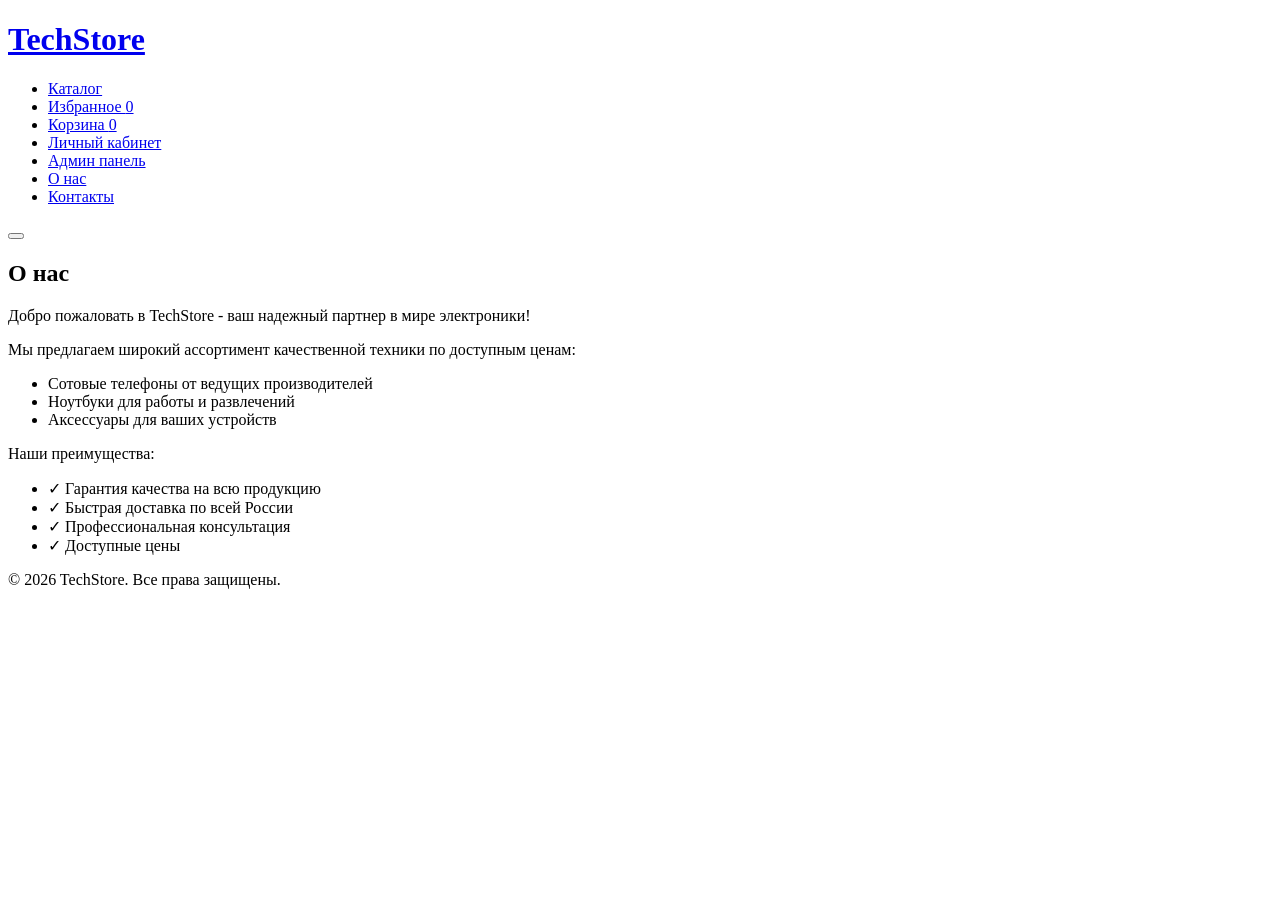
==== commit 276ba663: "Merge remote-tracking branch 'origin/feature_lom' into dev" ====
--- a/about.html
+++ b/about.html
@@ -70,4 +70,4 @@
     <script src="common.js"></script> <!-- Общая логика -->
     <script src="auth.js"></script> <!-- Авторизация -->
 </body> <!-- Конец body -->
-</html> <!-- Конец документа -->+</html> <!-- Конец документа -->
--- a/styles.css
+++ b/styles.css
@@ -1,1422 +1,273 @@
-* { /* Универсальный селектор */
-    margin: 0; /* Сброс внешних отступов */
-    padding: 0; /* Сброс внутренних отступов */
-    box-sizing: border-box; /* Учет границ в размерах */
-} /* Конец * */
-/* Пустая строка */
-:root { /* Корневые переменные */
-    --primary-color: #2563eb; /* Основной цвет */
-    --secondary-color: #1e40af; /* Вторичный цвет */
-    --danger-color: #dc2626; /* Цвет опасности */
-    --success-color: #16a34a; /* Цвет успеха */
-    --text-color: #1f2937; /* Цвет текста */
-    --bg-color: #f3f4f6; /* Цвет фона */
-    --white: #ffffff; /* Белый */
-    --border-color: #e5e7eb; /* Цвет границ */
-    --shadow: 0 1px 3px rgba(0, 0, 0, 0.1); /* Маленькая тень */
-    --shadow-lg: 0 10px 15px -3px rgba(0, 0, 0, 0.1); /* Большая тень */
-} /* Конец :root */
-/* Пустая строка */
-body { /* Тело страницы */
-    font-family: -apple-system, BlinkMacSystemFont, 'Segoe UI', Roboto, Oxygen, Ubuntu, Cantarell, sans-serif; /* Шрифт */
-    line-height: 1.6; /* Межстрочный интервал */
-    color: var(--text-color); /* Цвет текста */
-    background-color: var(--bg-color); /* Фон */
-} /* Конец body */
-/* Пустая строка */
-.container { /* Контейнер */
-    max-width: 1200px; /* Максимальная ширина */
-    margin: 0 auto; /* Центрирование */
-    padding: 0 20px; /* Горизонтальные отступы */
-} /* Конец .container */
-/* Пустая строка */
-/* Header */ /* Раздел шапки */
-.header { /* Шапка */
-    background-color: var(--white); /* Фон */
-    box-shadow: var(--shadow); /* Тень */
-    position: sticky; /* Прилипание */
-    top: 0; /* Позиция сверху */
-    z-index: 100; /* Слой */
-} /* Конец .header */
-/* Пустая строка */
-.header-container { /* Контейнер шапки */
-    display: flex; /* Флекс */
-    justify-content: space-between; /* Распределение */
-    align-items: center; /* Выравнивание */
-    padding: 1rem 20px; /* Отступы */
-} /* Конец .header-container */
-/* Пустая строка */
-.logo h1 { /* Заголовок логотипа */
-    color: var(--primary-color); /* Цвет */
-    font-size: 1.5rem; /* Размер */
-} /* Конец .logo h1 */
-/* Пустая строка */
-.nav-list { /* Список навигации */
-    display: flex; /* Флекс */
-    list-style: none; /* Без маркеров */
-    gap: 2rem; /* Расстояние */
-} /* Конец .nav-list */
-/* Пустая строка */
-.nav-list a { /* Ссылки меню */
-    text-decoration: none; /* Без подчеркивания */
-    color: var(--text-color); /* Цвет текста */
-    font-weight: 500; /* Насыщенность */
-    transition: color 0.3s; /* Переход */
-    position: relative; /* Относительная позиция */
-} /* Конец .nav-list a */
-/* Пустая строка */
-.nav-list a:hover { /* Ховер ссылок */
-    color: var(--primary-color); /* Цвет при наведении */
-} /* Конец .nav-list a:hover */
-/* Пустая строка */
-.badge { /* Бейдж */
-    background-color: var(--danger-color); /* Фон */
-    color: var(--white); /* Цвет */
-    border-radius: 50%; /* Круг */
-    padding: 2px 6px; /* Отступы */
-    font-size: 0.75rem; /* Размер текста */
-    position: absolute; /* Абсолютная позиция */
-    top: -8px; /* Смещение сверху */
-    right: -10px; /* Смещение справа */
-} /* Конец .badge */
-/* Пустая строка */
-.burger { /* Кнопка бургера */
-    display: none; /* Скрыто */
-    flex-direction: column; /* Колонка */
-    gap: 4px; /* Промежуток */
-    background: none; /* Без фона */
-    border: none; /* Без рамки */
-    cursor: pointer; /* Курсор */
-    padding: 5px; /* Отступы */
-} /* Конец .burger */
-/* Пустая строка */
-.burger span { /* Полоски бургера */
-    width: 25px; /* Ширина */
-    height: 3px; /* Высота */
-    background-color: var(--text-color); /* Цвет */
-    transition: all 0.3s; /* Переход */
-} /* Конец .burger span */
-/* Пустая строка */
-.burger.active span:nth-child(1) { /* Первая полоска */
-    transform: rotate(45deg) translate(5px, 5px); /* Трансформация */
-} /* Конец .burger.active span:nth-child(1) */
-/* Пустая строка */
-.burger.active span:nth-child(2) { /* Вторая полоска */
-    opacity: 0; /* Скрываем */
-} /* Конец .burger.active span:nth-child(2) */
-/* Пустая строка */
-.burger.active span:nth-child(3) { /* Третья полоска */
-    transform: rotate(-45deg) translate(7px, -6px); /* Трансформация */
-} /* Конец .burger.active span:nth-child(3) */
-/* Пустая строка */
-/* Main Content */ /* Раздел основного контента */
-.main { /* Основной блок */
-    min-height: calc(100vh - 140px); /* Минимальная высота */
-    padding: 2rem 0; /* Отступы */
-} /* Конец .main */
-/* Пустая строка */
-.content-wrapper { /* Обертка контента */
-    display: grid; /* Сетка */
-    grid-template-columns: 280px 1fr; /* Колонки */
-    gap: 2rem; /* Промежуток */
-} /* Конец .content-wrapper */
-/* Пустая строка */
-.content-wrapper-full { /* Обертка на всю ширину */
-    display: block; /* Блочный */
-} /* Конец .content-wrapper-full */
-/* Пустая строка */
-/* Sidebar */ /* Раздел боковой панели */
-.sidebar { /* Боковая панель */
-    background-color: var(--white); /* Фон */
-    padding: 1.5rem; /* Отступы */
-    border-radius: 8px; /* Скругление */
-    box-shadow: var(--shadow); /* Тень */
-    height: fit-content; /* Высота по контенту */
-    position: sticky; /* Прилипание */
-    top: 100px; /* Смещение */
-} /* Конец .sidebar */
-/* Пустая строка */
-.sidebar h3 { /* Заголовок сайдбара */
-    margin-bottom: 1rem; /* Отступ снизу */
-    color: var(--primary-color); /* Цвет */
-} /* Конец .sidebar h3 */
-/* Пустая строка */
-.category-list { /* Список категорий */
-    list-style: none; /* Без маркеров */
-    margin-bottom: 2rem; /* Отступ снизу */
-} /* Конец .category-list */
-/* Пустая строка */
-.category-list a { /* Ссылки категорий */
-    display: block; /* Блок */
-    padding: 0.75rem; /* Отступы */
-    text-decoration: none; /* Без подчеркивания */
-    color: var(--text-color); /* Цвет */
-    border-radius: 4px; /* Скругление */
-    transition: all 0.3s; /* Переход */
-    margin-bottom: 0.5rem; /* Отступ снизу */
-} /* Конец .category-list a */
-/* Пустая строка */
-.category-list a:hover,
-.category-list a.active { /* Ховер и актив */
-    background-color: var(--primary-color); /* Фон */
-    color: var(--white); /* Цвет */
-} /* Конец .category-list a:hover, .category-list a.active */
-/* Пустая строка */
-.filters { /* Блок фильтров */
-    border-top: 1px solid var(--border-color); /* Верхняя граница */
-    padding-top: 1rem; /* Отступ сверху */
-} /* Конец .filters */
-/* Пустая строка */
-.filter-group { /* Группа фильтра */
-    margin-bottom: 1rem; /* Отступ снизу */
-} /* Конец .filter-group */
-/* Пустая строка */
-.filter-group label { /* Метка фильтра */
-    display: block; /* Блок */
-    margin-bottom: 0.5rem; /* Отступ снизу */
-    font-weight: 500; /* Насыщенность */
-} /* Конец .filter-group label */
-/* Пустая строка */
-.filter-group input,
-.filter-group select { /* Поля фильтра */
-    width: 100%; /* Ширина */
-    padding: 0.5rem; /* Отступы */
-    border: 1px solid var(--border-color); /* Граница */
-    border-radius: 4px; /* Скругление */
-    font-size: 0.9rem; /* Размер шрифта */
-} /* Конец полей фильтра */
-/* Content */ /* Раздел контента */
-.content { /* Контент */
-    background-color: var(--white); /* Фон */
-    padding: 2rem; /* Отступы */
-    border-radius: 8px; /* Скругление */
-    box-shadow: var(--shadow); /* Тень */
-} /* Конец .content */
-/* Пустая строка */
-.page { /* Страница */
-    display: none; /* Скрыто */
-} /* Конец .page */
-/* Пустая строка */
-.page.active { /* Активная страница */
-    display: block; /* Показ */
-} /* Конец .page.active */
-/* Пустая строка */
-.page h2 { /* Заголовок страницы */
-    margin-bottom: 1.5rem; /* Отступ снизу */
-    color: var(--primary-color); /* Цвет */
-} /* Конец .page h2 */
-/* Пустая строка */
-/* Products Grid */ /* Раздел товаров */
-.products-grid { /* Сетка товаров */
-    display: grid; /* Сетка */
-    grid-template-columns: repeat(auto-fill, minmax(250px, 1fr)); /* Колонки */
-    gap: 1.5rem; /* Промежуток */
-    margin-bottom: 2rem; /* Отступ снизу */
-} /* Конец .products-grid */
-/* Пустая строка */
-.product-card { /* Карточка товара */
-    border: 1px solid var(--border-color); /* Граница */
-    border-radius: 8px; /* Скругление */
-    padding: 1rem; /* Отступы */
-    transition: all 0.3s; /* Переход */
-    position: relative; /* Относительная позиция */
-} /* Конец .product-card */
-/* Пустая строка */
-.product-card.out-of-stock { /* Нет в наличии */
-    opacity: 0.6; /* Прозрачность */
-} /* Конец .product-card.out-of-stock */
-/* Пустая строка */
-.product-card.out-of-stock::after { /* Затемнение */
-    content: ''; /* Псевдоэлемент */
-    position: absolute; /* Абсолютная позиция */
-    top: 0; /* Сверху */
-    left: 0; /* Слева */
-    right: 0; /* Справа */
-    bottom: 0; /* Снизу */
-    background: rgba(255, 255, 255, 0.7); /* Фон */
-    pointer-events: none; /* Без кликов */
-    border-radius: 8px; /* Скругление */
-} /* Конец .product-card.out-of-stock::after */
-/* Пустая строка */
-.product-card:hover { /* Ховер карточки */
-    box-shadow: var(--shadow-lg); /* Тень */
-    transform: translateY(-5px); /* Подъем */
-} /* Конец .product-card:hover */
-/* Пустая строка */
-.product-image { /* Изображение товара */
-    width: 100%; /* Ширина */
-    height: 200px; /* Высота */
-    object-fit: cover; /* Обрезка */
-    border-radius: 4px; /* Скругление */
-    margin-bottom: 1rem; /* Отступ снизу */
-    background-color: var(--bg-color); /* Фон */
-    display: flex; /* Флекс */
-    align-items: center; /* Выравнивание */
-    justify-content: center; /* Центровка */
-    font-size: 3rem; /* Размер */
-} /* Конец .product-image */
-/* Пустая строка */
-.product-category { /* Категория товара */
-    font-size: 0.75rem; /* Размер */
-    color: var(--primary-color); /* Цвет */
-    text-transform: uppercase; /* Верхний регистр */
-    font-weight: 600; /* Насыщенность */
-    margin-bottom: 0.5rem; /* Отступ снизу */
-} /* Конец .product-category */
-/* Пустая строка */
-.product-name { /* Название товара */
-    font-size: 1rem; /* Размер */
-    font-weight: 600; /* Насыщенность */
-    margin-bottom: 0.5rem; /* Отступ снизу */
-    color: var(--text-color); /* Цвет */
-} /* Конец .product-name */
-/* Пустая строка */
-.product-price { /* Цена товара */
-    font-size: 1.25rem; /* Размер */
-    font-weight: 700; /* Насыщенность */
-    color: var(--primary-color); /* Цвет */
-    margin-bottom: 0.5rem; /* Отступ снизу */
-} /* Конец .product-price */
-/* Пустая строка */
-.product-stock { /* Остаток товара */
-    font-size: 0.85rem; /* Размер */
-    font-weight: 600; /* Насыщенность */
-    margin-bottom: 0.75rem; /* Отступ снизу */
-    color: var(--success-color); /* Цвет */
-} /* Конец .product-stock */
-/* Пустая строка */
-.product-stock.low-stock { /* Мало товара */
-    color: #f59e0b; /* Цвет */
-} /* Конец .product-stock.low-stock */
-/* Пустая строка */
-.product-actions { /* Действия */
-    display: flex; /* Флекс */
-    gap: 0.5rem; /* Промежуток */
-} /* Конец .product-actions */
-/* Пустая строка */
-.btn { /* Кнопка */
-    padding: 0.5rem 1rem; /* Отступы */
-    border: none; /* Без границы */
-    border-radius: 8px; /* Скругление */
-    cursor: pointer; /* Курсор */
-    font-size: 0.9rem; /* Размер */
-    transition: all 0.3s cubic-bezier(0.4, 0, 0.2, 1); /* Переход */
-    flex: 1; /* Растяжение */
-    display: flex; /* Флекс */
-    align-items: center; /* Выравнивание */
-    justify-content: center; /* Центровка */
-    gap: 0.5rem; /* Промежуток */
-    position: relative; /* Относительная позиция */
-    z-index: 1; /* Слой */
-} /* Конец .btn */
-/* Пустая строка */
-.btn-primary { /* Основная кнопка */
-    background-color: var(--primary-color); /* Фон */
-    color: var(--white); /* Цвет */
-    text-decoration: none; /* Без подчеркивания */
-} /* Конец .btn-primary */
-/* Пустая строка */
-.btn-primary:hover { /* Ховер кнопки */
-    background-color: var(--secondary-color); /* Фон */
-} /* Конец .btn-primary:hover */
-/* Пустая строка */
-.btn-favorite { /* Кнопка избранного */
-    background: linear-gradient(135deg, #ffe5e5 0%, #ffcccc 100%); /* Фон */
-    color: var(--danger-color); /* Цвет */
-    border: none; /* Без границы */
-    padding: 0; /* Без отступов */
-    flex: 0; /* Без растяжения */
-    width: 50px; /* Ширина */
-    height: 50px; /* Высота */
-    font-size: 1.8rem; /* Размер */
-    box-shadow: 0 2px 8px rgba(220, 38, 38, 0.15); /* Тень */
-    position: relative; /* Относительная позиция */
-    display: flex; /* Флекс */
-    align-items: center; /* Выравнивание */
-    justify-content: center; /* Центровка */
-    cursor: pointer; /* Курсор */
-    border-radius: 50%; /* Круг */
-    line-height: 1; /* Высота строки */
-} /* Конец .btn-favorite */
-/* Пустая строка */
-.btn-favorite::before { /* Подложка */
-    content: ''; /* Псевдоэлемент */
-    position: absolute; /* Абсолютная позиция */
-    top: 50%; /* Сверху */
-    left: 50%; /* Слева */
-    width: 0; /* Ширина */
-    height: 0; /* Высота */
-    border-radius: 50%; /* Круг */
-    background: rgba(220, 38, 38, 0.2); /* Фон */
-    transform: translate(-50%, -50%); /* Центровка */
-    transition: width 0.6s, height 0.6s; /* Переход */
-    z-index: -1; /* Слой */
-} /* Конец .btn-favorite::before */
-/* Пустая строка */
-.btn-favorite:hover::before { /* Ховер подложки */
-    width: 100px; /* Ширина */
-    height: 100px; /* Высота */
-} /* Конец .btn-favorite:hover::before */
-/* Пустая строка */
-.btn-favorite:hover { /* Ховер избранного */
-    background: linear-gradient(135deg, #ffb3b3 0%, #ff9999 100%); /* Фон */
-    transform: scale(1.1); /* Увеличение */
-    box-shadow: 0 4px 12px rgba(220, 38, 38, 0.3); /* Тень */
-} /* Конец .btn-favorite:hover */
-/* Пустая строка */
-.btn-favorite.active { /* Активная */
-    background: linear-gradient(135deg, var(--danger-color) 0%, #ef4444 100%); /* Фон */
-    color: var(--white); /* Цвет */
-    box-shadow: 0 4px 12px rgba(220, 38, 38, 0.5); /* Тень */
-    animation: heartbeat 0.3s ease-in-out; /* Анимация */
-} /* Конец .btn-favorite.active */
-/* Пустая строка */
-@keyframes heartbeat { /* Анимация сердцебиения */
-    0%, 100% { transform: scale(1); } /* Крайние точки */
-    25% { transform: scale(1.2); } /* 25% */
-    50% { transform: scale(1.1); } /* 50% */
-    75% { transform: scale(1.15); } /* 75% */
-} /* Конец @keyframes */
-/* Пустая строка */
-.btn-favorite.active:hover { /* Ховер активной */
-    background: linear-gradient(135deg, #dc2626 0%, #f87171 100%); /* Фон */
-    transform: scale(1.1); /* Увеличение */
-} /* Конец .btn-favorite.active:hover */
-/* Пустая строка */
-.btn-cart { /* Кнопка корзины */
-    background: linear-gradient(135deg, #dbeafe 0%, #bfdbfe 100%); /* Фон */
-    color: var(--primary-color); /* Цвет */
-    border: none; /* Без границы */
-    padding: 0; /* Без отступов */
-    flex: 0; /* Без растяжения */
-    width: 50px; /* Ширина */
-    height: 50px; /* Высота */
-    font-size: 1.8rem; /* Размер */
-    box-shadow: 0 2px 8px rgba(37, 99, 235, 0.15); /* Тень */
-    font-weight: 600; /* Насыщенность */
-    position: relative; /* Относительная позиция */
-    display: flex; /* Флекс */
-    align-items: center; /* Выравнивание */
-    justify-content: center; /* Центровка */
-    cursor: pointer; /* Курсор */
-    border-radius: 50%; /* Круг */
-    line-height: 1; /* Высота строки */
-} /* Конец .btn-cart */
-/* Пустая строка */
-.btn-cart::after { /* Подложка */
-    content: ''; /* Псевдоэлемент */
-    position: absolute; /* Абсолютная позиция */
-    top: 50%; /* Сверху */
-    left: 50%; /* Слева */
-    width: 0; /* Ширина */
-    height: 0; /* Высота */
-    border-radius: 50%; /* Круг */
-    background: rgba(37, 99, 235, 0.2); /* Фон */
-    transform: translate(-50%, -50%); /* Центровка */
-    transition: width 0.6s, height 0.6s; /* Переход */
-    z-index: -1; /* Слой */
-} /* Конец .btn-cart::after */
-/* Пустая строка */
-.btn-cart:hover::after { /* Ховер подложки */
-    width: 100px; /* Ширина */
-    height: 100px; /* Высота */
-} /* Конец .btn-cart:hover::after */
-/* Пустая строка */
-.btn-cart:hover { /* Ховер корзины */
-    background: linear-gradient(135deg, #93c5fd 0%, #60a5fa 100%); /* Фон */
-    transform: scale(1.1); /* Увеличение */
-    box-shadow: 0 4px 12px rgba(37, 99, 235, 0.3); /* Тень */
-} /* Конец .btn-cart:hover */
-/* Пустая строка */
-.btn-cart.active { /* Активная корзина */
-    background: linear-gradient(135deg, var(--success-color) 0%, #059669 100%); /* Фон */
-    color: var(--white); /* Цвет */
-    box-shadow: 0 4px 12px rgba(22, 163, 74, 0.5); /* Тень */
-    animation: cartAdd 0.4s ease-in-out; /* Анимация */
-} /* Конец .btn-cart.active */
-/* Пустая строка */
-.btn-cart[disabled],
-.btn-cart:disabled { /* Отключенная корзина */
-    background: #d1d5db; /* Фон */
-    cursor: not-allowed; /* Курсор */
-    opacity: 0.6; /* Прозрачность */
-} /* Конец disabled */
-/* Пустая строка */
-.btn-cart[disabled]:hover,
-.btn-cart:disabled:hover { /* Ховер отключенной */
-    background: #d1d5db; /* Фон */
-    transform: none; /* Без трансформации */
-    box-shadow: none; /* Без тени */
-} /* Конец disabled:hover */
-/* Пустая строка */
-.btn-cart[disabled]::after,
-.btn-cart:disabled::after { /* Подложка отключенной */
-    display: none; /* Скрыть */
-} /* Конец disabled::after */
-/* Пустая строка */
-@keyframes cartAdd { /* Анимация добавления */
-    0% { transform: scale(1); } /* Старт */
-    50% { transform: scale(1.05) rotate(2deg); } /* Середина */
-    100% { transform: scale(1); } /* Конец */
-} /* Конец @keyframes cartAdd */
-/* Пустая строка */
-.btn-cart.active:hover { /* Ховер активной */
-    background: linear-gradient(135deg, #16a34a 0%, #22c55e 100%); /* Фон */
-    transform: scale(1.1); /* Увеличение */
-    box-shadow: 0 4px 12px rgba(22, 163, 74, 0.4); /* Тень */
-} /* Конец .btn-cart.active:hover */
-/* Пустая строка */
-/* Pagination */ /* Раздел пагинации */
-.pagination { /* Пагинация */
-    display: flex; /* Флекс */
-    justify-content: center; /* Центровка */
-    gap: 0.5rem; /* Промежуток */
-    margin-top: 2rem; /* Отступ сверху */
-} /* Конец .pagination */
-/* Пустая строка */
-.pagination button { /* Кнопки пагинации */
-    padding: 0.5rem 1rem; /* Отступы */
-    border: 1px solid var(--border-color); /* Граница */
-    background-color: var(--white); /* Фон */
-    cursor: pointer; /* Курсор */
-    border-radius: 4px; /* Скругление */
-    transition: all 0.3s; /* Переход */
-} /* Конец .pagination button */
-/* Пустая строка */
-.pagination button:hover:not(:disabled) { /* Ховер */
-    background-color: var(--primary-color); /* Фон */
-    color: var(--white); /* Цвет */
-    border-color: var(--primary-color); /* Цвет границы */
-} /* Конец .pagination button:hover:not(:disabled) */
-/* Пустая строка */
-.pagination button.active { /* Активная кнопка */
-    background-color: var(--primary-color); /* Фон */
-    color: var(--white); /* Цвет */
-    border-color: var(--primary-color); /* Цвет границы */
-} /* Конец .pagination button.active */
-/* Пустая строка */
-.pagination button:disabled { /* Отключенная */
-    opacity: 0.5; /* Прозрачность */
-    cursor: not-allowed; /* Курсор */
-} /* Конец .pagination button:disabled */
-/* Пустая строка */
-/* Cart Table */ /* Раздел корзины */
-.cart-container { /* Контейнер таблицы */
-    overflow-x: auto; /* Горизонтальная прокрутка */
-} /* Конец .cart-container */
-/* Пустая строка */
-.cart-table { /* Таблица корзины */
-    width: 100%; /* Ширина */
-    border-collapse: collapse; /* Схлопывание */
-    margin-bottom: 2rem; /* Отступ снизу */
-} /* Конец .cart-table */
-/* Пустая строка */
-.cart-table th,
-.cart-table td { /* Ячейки */
-    padding: 1rem; /* Отступы */
-    text-align: left; /* Выравнивание */
-    border-bottom: 1px solid var(--border-color); /* Граница */
-} /* Конец ячеек */
-/* Пустая строка */
-.cart-table th { /* Заголовки */
-    background-color: var(--bg-color); /* Фон */
-    font-weight: 600; /* Насыщенность */
-} /* Конец .cart-table th */
-/* Пустая строка */
-.cart-table td { /* Ячейки */
-    vertical-align: middle; /* Выравнивание */
-} /* Конец .cart-table td */
-/* Пустая строка */
-.quantity-controls { /* Контролы количества */
-    display: flex; /* Флекс */
-    align-items: center; /* Выравнивание */
-    gap: 0.5rem; /* Промежуток */
-} /* Конец .quantity-controls */
-/* Пустая строка */
-.quantity-controls button { /* Кнопки количества */
-    width: 30px; /* Ширина */
-    height: 30px; /* Высота */
-    border: 1px solid var(--border-color); /* Граница */
-    background-color: var(--white); /* Фон */
-    cursor: pointer; /* Курсор */
-    border-radius: 4px; /* Скругление */
-    font-weight: 600; /* Насыщенность */
-} /* Конец .quantity-controls button */
-/* Пустая строка */
-.quantity-controls button:hover { /* Ховер кнопок */
-    background-color: var(--primary-color); /* Фон */
-    color: var(--white); /* Цвет */
-} /* Конец .quantity-controls button:hover */
-/* Пустая строка */
-.quantity-controls span { /* Значение количества */
-    min-width: 40px; /* Минимальная ширина */
-    text-align: center; /* Выравнивание */
-} /* Конец .quantity-controls span */
-/* Пустая строка */
-.btn-remove { /* Кнопка удалить */
-    background-color: var(--danger-color); /* Фон */
-    color: var(--white); /* Цвет */
-    padding: 0.5rem 1rem; /* Отступы */
-} /* Конец .btn-remove */
-/* Пустая строка */
-.btn-remove:hover { /* Ховер удаления */
-    background-color: #b91c1c; /* Фон */
-} /* Конец .btn-remove:hover */
-/* Пустая строка */
-.cart-total { /* Итог корзины */
-    text-align: right; /* Выравнивание */
-    padding: 1rem; /* Отступы */
-    background-color: var(--bg-color); /* Фон */
-    border-radius: 8px; /* Скругление */
-} /* Конец .cart-total */
-/* Пустая строка */
-.cart-total h3 { /* Заголовок итога */
-    margin-bottom: 1rem; /* Отступ снизу */
-    color: var(--primary-color); /* Цвет */
-} /* Конец .cart-total h3 */
-/* Пустая строка */
-.empty-message { /* Пустое сообщение */
-    text-align: center; /* Выравнивание */
-    color: #6b7280; /* Цвет */
-    padding: 2rem; /* Отступы */
-    font-size: 1.1rem; /* Размер */
-} /* Конец .empty-message */
-/* About & Contacts */ /* Раздел о нас и контакты */
-.about-content,
-.contacts-content { /* Блоки контента */
-    line-height: 1.8; /* Межстрочный интервал */
-} /* Конец блоков */
-/* Пустая строка */
-.about-content ul,
-.contacts-content ul { /* Списки */
-    margin: 1rem 0 1rem 2rem; /* Отступы */
-} /* Конец списков */
-/* Пустая строка */
-.about-content li { /* Пункты о нас */
-    margin-bottom: 0.5rem; /* Отступ снизу */
-} /* Конец .about-content li */
-/* Пустая строка */
-.contact-item { /* Элемент контактов */
-    margin-bottom: 1.5rem; /* Отступ снизу */
-} /* Конец .contact-item */
-/* Пустая строка */
-.contact-item h3 { /* Заголовок контакта */
-    color: var(--primary-color); /* Цвет */
-    margin-bottom: 0.5rem; /* Отступ снизу */
-} /* Конец .contact-item h3 */
-/* Пустая строка */
-.contact-item a { /* Ссылка контакта */
-    color: var(--primary-color); /* Цвет */
-    text-decoration: none; /* Без подчеркивания */
-} /* Конец .contact-item a */
-/* Пустая строка */
-.contact-item a:hover { /* Ховер ссылки */
-    text-decoration: underline; /* Подчеркивание */
-} /* Конец .contact-item a:hover */
-/* Пустая строка */
-/* Profile & Admin Styles */ /* Профиль и админ */
-.profile-content,
-.admin-content { /* Контент профиля и админа */
-    padding: 1rem 0; /* Отступы */
-} /* Конец блоков */
-/* Пустая строка */
-.profile-section { /* Раздел профиля */
-    margin-bottom: 3rem; /* Отступ снизу */
-    padding-bottom: 2rem; /* Отступ снизу */
-    border-bottom: 2px solid var(--border-color); /* Граница */
-} /* Конец .profile-section */
-/* Пустая строка */
-.profile-section:last-child { /* Последний раздел */
-    border-bottom: none; /* Без границы */
-} /* Конец .profile-section:last-child */
-/* Пустая строка */
-.profile-section h3 { /* Заголовок раздела */
-    color: var(--primary-color); /* Цвет */
-    margin-bottom: 1.5rem; /* Отступ снизу */
-} /* Конец .profile-section h3 */
-/* Пустая строка */
-.order-item { /* Карточка заказа */
-    background-color: var(--bg-color); /* Фон */
-    padding: 1.5rem; /* Отступы */
-    border-radius: 8px; /* Скругление */
-    margin-bottom: 1.5rem; /* Отступ снизу */
-} /* Конец .order-item */
-/* Пустая строка */
-.order-header { /* Заголовок заказа */
-    display: flex; /* Флекс */
-    justify-content: space-between; /* Распределение */
-    align-items: center; /* Выравнивание */
-    margin-bottom: 1rem; /* Отступ снизу */
-    padding-bottom: 0.5rem; /* Отступ снизу */
-    border-bottom: 1px solid var(--border-color); /* Граница */
-} /* Конец .order-header */
-/* Пустая строка */
-.order-header h4 { /* Заголовок заказа */
-    color: var(--primary-color); /* Цвет */
-    margin: 0; /* Сброс отступов */
-} /* Конец .order-header h4 */
-/* Пустая строка */
-.order-meta { /* Метаданные заказа */
-    display: flex; /* Флекс */
-    align-items: center; /* Выравнивание */
-    gap: 1rem; /* Промежуток */
-} /* Конец .order-meta */
-/* Пустая строка */
-.order-date { /* Дата заказа */
-    color: #6b7280; /* Цвет */
-    font-size: 0.9rem; /* Размер */
-} /* Конец .order-date */
-/* Пустая строка */
-.order-status { /* Статус заказа */
-    padding: 0.25rem 0.75rem; /* Отступы */
-    border-radius: 12px; /* Скругление */
-    font-size: 0.85rem; /* Размер */
-    font-weight: 600; /* Насыщенность */
-} /* Конец .order-status */
-/* Пустая строка */
-.order-table { /* Таблица заказа */
-    width: 100%; /* Ширина */
-    border-collapse: collapse; /* Схлопывание */
-    margin-bottom: 1rem; /* Отступ снизу */
-    font-size: 0.9rem; /* Размер */
-} /* Конец .order-table */
-/* Пустая строка */
-.order-table th,
-.order-table td { /* Ячейки заказа */
-    padding: 0.5rem; /* Отступы */
-    text-align: left; /* Выравнивание */
-    border-bottom: 1px solid var(--border-color); /* Граница */
-} /* Конец ячеек */
-/* Пустая строка */
-.order-table th { /* Заголовки */
-    background-color: var(--white); /* Фон */
-    font-weight: 600; /* Насыщенность */
-} /* Конец .order-table th */
-/* Пустая строка */
-.order-total { /* Итог заказа */
-    text-align: right; /* Выравнивание */
-    padding-top: 0.5rem; /* Отступ сверху */
-    color: var(--primary-color); /* Цвет */
-} /* Конец .order-total */
-/* Пустая строка */
-.product-card-mini { /* Мини карточка */
-    border: 1px solid var(--border-color); /* Граница */
-    border-radius: 8px; /* Скругление */
-    padding: 1rem; /* Отступы */
-    text-align: center; /* Выравнивание */
-} /* Конец .product-card-mini */
-/* Пустая строка */
-.product-image-mini { /* Мини изображение */
-    font-size: 2rem; /* Размер */
-    margin-bottom: 0.5rem; /* Отступ снизу */
-} /* Конец .product-image-mini */
-/* Пустая строка */
-.product-card-mini h4 { /* Заголовок мини-карточки */
-    font-size: 0.9rem; /* Размер */
-    margin: 0.5rem 0; /* Отступы */
-    color: var(--text-color); /* Цвет */
-} /* Конец .product-card-mini h4 */
-/* Пустая строка */
-.cart-summary { /* Сводка корзины */
-    list-style: none; /* Без маркеров */
-    margin-bottom: 1rem; /* Отступ снизу */
-} /* Конец .cart-summary */
-/* Пустая строка */
-.cart-summary li { /* Строка сводки */
-    display: flex; /* Флекс */
-    justify-content: space-between; /* Распределение */
-    padding: 0.75rem; /* Отступы */
-    background-color: var(--bg-color); /* Фон */
-    margin-bottom: 0.5rem; /* Отступ снизу */
-    border-radius: 4px; /* Скругление */
-} /* Конец .cart-summary li */
-/* Пустая строка */
-.cart-summary-total { /* Итог сводки */
-    text-align: right; /* Выравнивание */
-    padding: 1rem; /* Отступы */
-    background-color: var(--bg-color); /* Фон */
-    border-radius: 4px; /* Скругление */
-    color: var(--primary-color); /* Цвет */
-} /* Конец .cart-summary-total */
-/* Admin Styles */ /* Стили админки */
-.category-section { /* Секция категории */
-    margin-bottom: 3rem; /* Отступ снизу */
-    padding-bottom: 2rem; /* Отступ снизу */
-    border-bottom: 2px solid var(--border-color); /* Граница */
-} /* Конец .category-section */
-/* Пустая строка */
-.category-section:last-child { /* Последняя секция */
-    border-bottom: none; /* Без границы */
-} /* Конец .category-section:last-child */
-/* Пустая строка */
-.category-section h3 { /* Заголовок секции */
-    color: var(--primary-color); /* Цвет */
-    margin-bottom: 1rem; /* Отступ снизу */
-} /* Конец .category-section h3 */
-/* Пустая строка */
-.admin-stats { /* Статистика админки */
-    display: grid; /* Сетка */
-    grid-template-columns: repeat(auto-fit, minmax(200px, 1fr)); /* Колонки */
-    gap: 1.5rem; /* Промежуток */
-    margin-bottom: 2rem; /* Отступ снизу */
-} /* Конец .admin-stats */
-/* Пустая строка */
-.stat-card { /* Карточка статистики */
-    background: linear-gradient(135deg, var(--primary-color), var(--secondary-color)); /* Фон */
-    color: var(--white); /* Цвет */
-    padding: 1.5rem; /* Отступы */
-    border-radius: 8px; /* Скругление */
-    text-align: center; /* Выравнивание */
-    box-shadow: var(--shadow-lg); /* Тень */
-} /* Конец .stat-card */
-/* Пустая строка */
-.stat-card.warning { /* Предупреждение */
-    background: linear-gradient(135deg, #f59e0b, #d97706); /* Фон */
-} /* Конец .stat-card.warning */
-/* Пустая строка */
-.stat-card.danger { /* Опасность */
-    background: linear-gradient(135deg, var(--danger-color), #b91c1c); /* Фон */
-} /* Конец .stat-card.danger */
-/* Пустая строка */
-.stat-card h3 { /* Заголовок карточки */
-    font-size: 0.9rem; /* Размер */
-    margin-bottom: 0.5rem; /* Отступ снизу */
-    opacity: 0.9; /* Прозрачность */
-} /* Конец .stat-card h3 */
-/* Пустая строка */
-.stat-value { /* Значение статистики */
-    font-size: 2.5rem; /* Размер */
-    font-weight: 700; /* Насыщенность */
-    margin: 0; /* Сброс отступов */
-} /* Конец .stat-value */
-/* Пустая строка */
-.admin-table-container { /* Контейнер таблицы */
-    overflow-x: auto; /* Прокрутка */
-    background-color: var(--white); /* Фон */
-    border-radius: 8px; /* Скругление */
-} /* Конец .admin-table-container */
-/* Пустая строка */
-.admin-table { /* Таблица админки */
-    width: 100%; /* Ширина */
-    border-collapse: collapse; /* Схлопывание */
-    min-width: 800px; /* Минимальная ширина */
-} /* Конец .admin-table */
-/* Пустая строка */
-.admin-table th,
-.admin-table td { /* Ячейки админки */
-    padding: 1rem; /* Отступы */
-    text-align: left; /* Выравнивание */
-    border-bottom: 1px solid var(--border-color); /* Граница */
-} /* Конец ячеек */
-/* Пустая строка */
-.admin-table th { /* Заголовки таблицы */
-    background-color: var(--primary-color); /* Фон */
-    color: var(--white); /* Цвет */
-    font-weight: 600; /* Насыщенность */
-    position: sticky; /* Прилипание */
-    top: 0; /* Смещение */
-} /* Конец .admin-table th */
-/* Пустая строка */
-.admin-table tbody tr:hover { /* Ховер строки */
-    background-color: var(--bg-color); /* Фон */
-} /* Конец .admin-table tbody tr:hover */
-/* Пустая строка */
-.admin-table td:nth-child(4),
-.admin-table td:nth-child(5),
-.admin-table td:nth-child(6),
-.admin-table td:nth-child(7),
-.admin-table td:nth-child(8) { /* Центр ячеек */
-    text-align: center; /* Центр */
-} /* Конец .admin-table td:nth-child */
-/* Пустая строка */
-.admin-table th:nth-child(4),
-.admin-table th:nth-child(5),
-.admin-table th:nth-child(6),
-.admin-table th:nth-child(7),
-.admin-table th:nth-child(8) { /* Центр заголовков */
-    text-align: center; /* Центр */
-} /* Конец .admin-table th:nth-child */
-/* Footer */ /* Раздел подвала */
-.footer { /* Подвал */
-    background-color: var(--text-color); /* Фон */
-    color: var(--white); /* Цвет */
-    text-align: center; /* Выравнивание */
-    padding: 1.5rem 0; /* Отступы */
-    margin-top: 2rem; /* Отступ сверху */
-} /* Конец .footer */
-/* Пустая строка */
-/* Checkout Page */ /* Раздел оформления */
-.checkout-container { /* Контейнер оформления */
-    display: grid; /* Сетка */
-    grid-template-columns: 1fr 400px; /* Колонки */
-    gap: 2rem; /* Промежуток */
-    margin-top: 1rem; /* Отступ сверху */
-} /* Конец .checkout-container */
-/* Пустая строка */
-.checkout-form-section h3 { /* Заголовки формы */
-    color: var(--primary-color); /* Цвет */
-    margin: 1.5rem 0 1rem; /* Отступы */
-    padding-top: 1rem; /* Отступ сверху */
-    border-top: 1px solid var(--border-color); /* Граница */
-} /* Конец .checkout-form-section h3 */
-/* Пустая строка */
-.checkout-form-section h3:first-of-type { /* Первый заголовок */
-    margin-top: 0; /* Без отступа */
-    padding-top: 0; /* Без отступа */
-    border-top: none; /* Без границы */
-} /* Конец .checkout-form-section h3:first-of-type */
-/* Пустая строка */
-.checkout-form { /* Форма */
-    background-color: var(--white); /* Фон */
-} /* Конец .checkout-form */
-/* Пустая строка */
-.form-group { /* Группа формы */
-    margin-bottom: 1.5rem; /* Отступ снизу */
-} /* Конец .form-group */
-/* Пустая строка */
-.form-group label { /* Метка формы */
-    display: block; /* Блок */
-    margin-bottom: 0.5rem; /* Отступ снизу */
-    font-weight: 500; /* Насыщенность */
-    color: var(--text-color); /* Цвет */
-} /* Конец .form-group label */
-/* Пустая строка */
-.form-group input,
-.form-group textarea,
-.form-group select { /* Поля формы */
-    width: 100%; /* Ширина */
-    padding: 0.75rem; /* Отступы */
-    border: 1px solid var(--border-color); /* Граница */
-    border-radius: 8px; /* Скругление */
-    font-size: 1rem; /* Размер */
-    font-family: inherit; /* Наследование шрифта */
-    transition: border-color 0.3s, box-shadow 0.3s; /* Переход */
-} /* Конец полей */
-/* Пустая строка */
-.form-group input:focus,
-.form-group textarea:focus,
-.form-group select:focus { /* Фокус */
-    outline: none; /* Без обводки */
-    border-color: var(--primary-color); /* Цвет границы */
-    box-shadow: 0 0 0 3px rgba(37, 99, 235, 0.1); /* Тень */
-} /* Конец фокуса */
-/* Пустая строка */
-.form-row { /* Ряд формы */
-    display: grid; /* Сетка */
-    grid-template-columns: 1fr 1fr; /* Колонки */
-    gap: 1rem; /* Промежуток */
-} /* Конец .form-row */
-/* Пустая строка */
-.radio-group { /* Группа радио */
-    display: flex; /* Флекс */
-    flex-direction: column; /* Колонка */
-    gap: 0.75rem; /* Промежуток */
-} /* Конец .radio-group */
-/* Пустая строка */
-.radio-label { /* Метка радио */
-    display: flex; /* Флекс */
-    align-items: center; /* Выравнивание */
-    padding: 0.75rem; /* Отступы */
-    border: 1px solid var(--border-color); /* Граница */
-    border-radius: 8px; /* Скругление */
-    cursor: pointer; /* Курсор */
-    transition: all 0.3s; /* Переход */
-} /* Конец .radio-label */
-/* Пустая строка */
-.radio-label:hover { /* Ховер метки */
-    border-color: var(--primary-color); /* Цвет границы */
-    background-color: rgba(37, 99, 235, 0.05); /* Фон */
-} /* Конец .radio-label:hover */
-/* Пустая строка */
-.radio-label input[type="radio"] { /* Радио input */
-    width: auto; /* Авто ширина */
-    margin-right: 0.75rem; /* Отступ справа */
-    cursor: pointer; /* Курсор */
-} /* Конец radio input */
-/* Пустая строка */
-.radio-label input[type="radio"]:checked + span { /* Выбранный */
-    color: var(--primary-color); /* Цвет */
-    font-weight: 600; /* Насыщенность */
-} /* Конец checked */
-/* Пустая строка */
-.form-actions { /* Действия формы */
-    display: flex; /* Флекс */
-    gap: 1rem; /* Промежуток */
-    margin-top: 2rem; /* Отступ сверху */
-    padding-top: 1.5rem; /* Отступ сверху */
-    border-top: 2px solid var(--border-color); /* Граница */
-} /* Конец .form-actions */
-/* Пустая строка */
-.btn-secondary { /* Вторичная кнопка */
-    background-color: var(--white); /* Фон */
-    color: var(--text-color); /* Цвет */
-    border: 1px solid var(--border-color); /* Граница */
-} /* Конец .btn-secondary */
-/* Пустая строка */
-.btn-secondary:hover { /* Ховер вторичной */
-    background-color: var(--bg-color); /* Фон */
-} /* Конец .btn-secondary:hover */
-/* Пустая строка */
-.checkout-summary { /* Сводка заказа */
-    background-color: var(--bg-color); /* Фон */
-    padding: 1.5rem; /* Отступы */
-    border-radius: 8px; /* Скругление */
-    height: fit-content; /* Высота */
-    position: sticky; /* Прилипание */
-    top: 100px; /* Смещение */
-} /* Конец .checkout-summary */
-/* Пустая строка */
-.checkout-summary h3 { /* Заголовок сводки */
-    color: var(--primary-color); /* Цвет */
-    margin-bottom: 1.5rem; /* Отступ снизу */
-} /* Конец .checkout-summary h3 */
-/* Пустая строка */
-.order-summary { /* Список позиций */
-    margin-bottom: 1.5rem; /* Отступ снизу */
-} /* Конец .order-summary */
-/* Пустая строка */
-.summary-item { /* Позиция сводки */
-    display: flex; /* Флекс */
-    justify-content: space-between; /* Распределение */
-    align-items: flex-start; /* Выравнивание */
-    padding: 1rem; /* Отступы */
-    background-color: var(--white); /* Фон */
-    border-radius: 8px; /* Скругление */
-    margin-bottom: 0.75rem; /* Отступ снизу */
-} /* Конец .summary-item */
-/* Пустая строка */
-.summary-item-info { /* Инфо позиции */
-    display: flex; /* Флекс */
-    gap: 0.75rem; /* Промежуток */
-    flex: 1; /* Растяжение */
-} /* Конец .summary-item-info */
-/* Пустая строка */
-.summary-item-emoji { /* Иконка */
-    font-size: 2rem; /* Размер */
-} /* Конец .summary-item-emoji */
-/* Пустая строка */
-.summary-item-name { /* Название позиции */
-    font-weight: 600; /* Насыщенность */
-    margin-bottom: 0.25rem; /* Отступ снизу */
-} /* Конец .summary-item-name */
-/* Пустая строка */
-.summary-item-quantity { /* Количество */
-    font-size: 0.875rem; /* Размер */
-    color: #6b7280; /* Цвет */
-} /* Конец .summary-item-quantity */
-/* Пустая строка */
-.summary-item-price { /* Цена позиции */
-    font-weight: 700; /* Насыщенность */
-    color: var(--primary-color); /* Цвет */
-} /* Конец .summary-item-price */
-/* Пустая строка */
-.summary-total { /* Итоги */
-    border-top: 2px solid var(--border-color); /* Граница */
-    padding-top: 1rem; /* Отступ сверху */
-} /* Конец .summary-total */
-/* Пустая строка */
-.summary-row { /* Строка итога */
-    display: flex; /* Флекс */
-    justify-content: space-between; /* Распределение */
-    padding: 0.5rem 0; /* Отступы */
-    font-size: 1rem; /* Размер */
-} /* Конец .summary-row */
-/* Пустая строка */
-.summary-row.total { /* Итоговая строка */
-    font-size: 1.25rem; /* Размер */
-    font-weight: 700; /* Насыщенность */
-    color: var(--primary-color); /* Цвет */
-    padding-top: 1rem; /* Отступ сверху */
-    border-top: 1px solid var(--border-color); /* Граница */
-} /* Конец .summary-row.total */
-/* Responsive */ /* Адаптивность */
-@media (max-width: 1024px) { /* До 1024px */
-    .content-wrapper { /* Обертка */
-        grid-template-columns: 1fr; /* Одна колонка */
-    } /* Конец .content-wrapper */
-    .sidebar { /* Боковая панель */
-        position: static; /* Статичная */
-    } /* Конец .sidebar */
-    .checkout-container { /* Контейнер оформления */
-        grid-template-columns: 1fr; /* Одна колонка */
-    } /* Конец .checkout-container */
-    .checkout-summary { /* Сводка */
-        position: static; /* Статичная */
-    } /* Конец .checkout-summary */
-} /* Конец @media 1024px */
-/* Пустая строка */
-@media (max-width: 768px) { /* До 768px */
-    .burger { /* Бургер */
-        display: flex; /* Показываем */
-    } /* Конец .burger */
-    .nav { /* Навигация */
-        position: absolute; /* Абсолютная */
-        top: 100%; /* Ниже шапки */
-        left: 0; /* Слева */
-        right: 0; /* Справа */
-        background-color: var(--white); /* Фон */
-        box-shadow: var(--shadow); /* Тень */
-        max-height: 0; /* Скрыто */
-        overflow: hidden; /* Скрытие */
-        transition: max-height 0.3s; /* Переход */
-    } /* Конец .nav */
-    .nav.active { /* Активная навигация */
-        max-height: 500px; /* Высота */
-    } /* Конец .nav.active */
-    .nav-list { /* Список */
-        flex-direction: column; /* Колонка */
-        padding: 1rem; /* Отступы */
-        gap: 0; /* Без промежутка */
-    } /* Конец .nav-list */
-    .nav-list li { /* Пункты */
-        border-bottom: 1px solid var(--border-color); /* Граница */
-    } /* Конец .nav-list li */
-    .nav-list a { /* Ссылки */
-        display: block; /* Блок */
-        padding: 1rem; /* Отступы */
-    } /* Конец .nav-list a */
-    .products-grid { /* Сетка товаров */
-        grid-template-columns: repeat(auto-fill, minmax(200px, 1fr)); /* Колонки */
-        gap: 1rem; /* Промежуток */
-    } /* Конец .products-grid */
-    .cart-table { /* Таблица корзины */
-        font-size: 0.85rem; /* Размер */
-    } /* Конец .cart-table */
-    .cart-table th,
-    .cart-table td { /* Ячейки */
-        padding: 0.5rem; /* Отступы */
-    } /* Конец ячеек */
-} /* Конец @media 768px */
-/* Пустая строка */
-@media (max-width: 480px) { /* До 480px */
-    .products-grid { /* Сетка товаров */
-        grid-template-columns: 1fr; /* Одна колонка */
-    } /* Конец .products-grid */
-    .content { /* Контент */
-        padding: 1rem; /* Отступы */
-    } /* Конец .content */
-    .sidebar { /* Боковая панель */
-        padding: 1rem; /* Отступы */
-    } /* Конец .sidebar */
-} /* Конец @media 480px */
-/* Стили для управления заказами (админ) */ /* Раздел заказов */
-.orders-admin-list { /* Список заказов */
-    display: flex; /* Флекс */
-    flex-direction: column; /* Колонка */
-    gap: 2rem; /* Промежуток */
-} /* Конец .orders-admin-list */
-/* Пустая строка */
-.order-admin-card { /* Карточка заказа */
-    background: var(--white); /* Фон */
-    border-radius: 8px; /* Скругление */
-    padding: 1.5rem; /* Отступы */
-    box-shadow: var(--shadow); /* Тень */
-} /* Конец .order-admin-card */
-/* Пустая строка */
-.order-admin-header { /* Шапка заказа */
-    display: flex; /* Флекс */
-    justify-content: space-between; /* Распределение */
-    align-items: center; /* Выравнивание */
-    margin-bottom: 1rem; /* Отступ снизу */
-    padding-bottom: 1rem; /* Отступ снизу */
-    border-bottom: 2px solid var(--border-color); /* Граница */
-} /* Конец .order-admin-header */
-/* Пустая строка */
-.order-admin-header h3 { /* Заголовок заказа */
-    color: var(--primary-color); /* Цвет */
-    font-size: 1.5rem; /* Размер */
-} /* Конец .order-admin-header h3 */
-/* Пустая строка */
-.order-admin-status { /* Блок статуса */
-    flex-shrink: 0; /* Не сжимать */
-} /* Конец .order-admin-status */
-/* Пустая строка */
-.order-status-select { /* Селект статуса */
-    padding: 0.5rem 1rem; /* Отступы */
-    border: 2px solid var(--border-color); /* Граница */
-    border-radius: 6px; /* Скругление */
-    font-size: 1rem; /* Размер */
-    font-weight: 600; /* Насыщенность */
-    cursor: pointer; /* Курсор */
-    transition: all 0.3s ease; /* Переход */
-} /* Конец .order-status-select */
-/* Пустая строка */
-.order-status-select:hover { /* Ховер селекта */
-    border-color: var(--primary-color); /* Цвет границы */
-} /* Конец .order-status-select:hover */
-/* Пустая строка */
-.status-new { /* Новый статус */
-    background-color: #dbeafe; /* Фон */
-    color: #1e40af; /* Цвет */
-} /* Конец .status-new */
-/* Пустая строка */
-.status-processing { /* В обработке */
-    background-color: #fef3c7; /* Фон */
-    color: #92400e; /* Цвет */
-} /* Конец .status-processing */
-/* Пустая строка */
-.status-confirmed { /* Подтвержден */
-    background-color: #d1fae5; /* Фон */
-    color: #065f46; /* Цвет */
-} /* Конец .status-confirmed */
-/* Пустая строка */
-.status-shipped { /* Отправлен */
-    background-color: #e0e7ff; /* Фон */
-    color: #3730a3; /* Цвет */
-} /* Конец .status-shipped */
-/* Пустая строка */
-.status-delivered { /* Доставлен */
-    background-color: #dcfce7; /* Фон */
-    color: #14532d; /* Цвет */
-} /* Конец .status-delivered */
-/* Пустая строка */
-.status-cancelled { /* Отменен */
-    background-color: #fee2e2; /* Фон */
-    color: #991b1b; /* Цвет */
-} /* Конец .status-cancelled */
-/* Пустая строка */
-.order-admin-info { /* Инфо заказа */
-    margin-bottom: 1rem; /* Отступ снизу */
-    display: flex; /* Флекс */
-    gap: 2rem; /* Промежуток */
-} /* Конец .order-admin-info */
-/* Пустая строка */
-.order-admin-info p { /* Параграфы */
-    margin: 0.3rem 0; /* Отступы */
-} /* Конец .order-admin-info p */
-/* Пустая строка */
-.order-customer-info { /* Инфо клиента */
-    background-color: var(--bg-color); /* Фон */
-    padding: 1rem; /* Отступы */
-    border-radius: 6px; /* Скругление */
-    margin-bottom: 1rem; /* Отступ снизу */
-} /* Конец .order-customer-info */
-/* Пустая строка */
-.order-customer-info h4 { /* Заголовок клиента */
-    margin-bottom: 0.5rem; /* Отступ снизу */
-    color: var(--primary-color); /* Цвет */
-} /* Конец .order-customer-info h4 */
-/* Пустая строка */
-.order-customer-info p { /* Параграф клиента */
-    margin: 0.3rem 0; /* Отступы */
-} /* Конец .order-customer-info p */
-/* Пустая строка */
-.order-items h4 { /* Заголовок товаров */
-    margin-bottom: 1rem; /* Отступ снизу */
-    color: var(--primary-color); /* Цвет */
-} /* Конец .order-items h4 */
-/* Пустая строка */
-.order-items-table { /* Таблица товаров */
-    width: 100%; /* Ширина */
-    border-collapse: collapse; /* Схлопывание */
-} /* Конец .order-items-table */
-/* Пустая строка */
-.order-items-table th,
-.order-items-table td { /* Ячейки таблицы */
-    padding: 0.75rem; /* Отступы */
-    text-align: left; /* Выравнивание */
-    border-bottom: 1px solid var(--border-color); /* Граница */
-} /* Конец ячеек */
-/* Пустая строка */
-.order-items-table thead { /* Заголовок таблицы */
-    background-color: var(--bg-color); /* Фон */
-} /* Конец .order-items-table thead */
-/* Пустая строка */
-.order-items-table tfoot { /* Итог таблицы */
-    font-weight: bold; /* Насыщенность */
-    background-color: var(--bg-color); /* Фон */
-} /* Конец .order-items-table tfoot */
-/* Пустая строка */
-/* Стили для управления складом */ /* Раздел склада */
-.stock-filters { /* Фильтры склада */
-    display: flex; /* Флекс */
-    gap: 2rem; /* Промежуток */
-    margin-bottom: 2rem; /* Отступ снизу */
-    background: var(--white); /* Фон */
-    padding: 1.5rem; /* Отступы */
-    border-radius: 8px; /* Скругление */
-    box-shadow: var(--shadow); /* Тень */
-} /* Конец .stock-filters */
-/* Пустая строка */
-.stock-filters label { /* Метка фильтра */
-    display: flex; /* Флекс */
-    flex-direction: column; /* Колонка */
-    gap: 0.5rem; /* Промежуток */
-    font-weight: 600; /* Насыщенность */
-} /* Конец .stock-filters label */
-/* Пустая строка */
-.stock-filters select { /* Селект фильтра */
-    padding: 0.5rem; /* Отступы */
-    border: 1px solid var(--border-color); /* Граница */
-    border-radius: 6px; /* Скругление */
-    font-size: 1rem; /* Размер */
-} /* Конец .stock-filters select */
-/* Пустая строка */
-.stock-table { /* Таблица склада */
-    width: 100%; /* Ширина */
-    border-collapse: collapse; /* Схлопывание */
-    background: var(--white); /* Фон */
-    border-radius: 8px; /* Скругление */
-    overflow: hidden; /* Скрытие */
-    box-shadow: var(--shadow); /* Тень */
-} /* Конец .stock-table */
-/* Пустая строка */
-.stock-table th,
-.stock-table td { /* Ячейки склада */
-    padding: 1rem; /* Отступы */
-    text-align: left; /* Выравнивание */
-    border-bottom: 1px solid var(--border-color); /* Граница */
-} /* Конец ячеек */
-/* Пустая строка */
-.stock-table thead { /* Заголовок склада */
-    background: linear-gradient(135deg, var(--primary-color), var(--secondary-color)); /* Фон */
-    color: var(--white); /* Цвет */
-} /* Конец .stock-table thead */
-/* Пустая строка */
-.stock-table tbody tr:hover { /* Ховер строки */
-    background-color: var(--bg-color); /* Фон */
-} /* Конец .stock-table tbody tr:hover */
-/* Пустая строка */
-.stock-empty { /* Нет на складе */
-    color: var(--danger-color); /* Цвет */
-    font-weight: bold; /* Насыщенность */
-} /* Конец .stock-empty */
-/* Пустая строка */
-.stock-low { /* Мало на складе */
-    color: #f59e0b; /* Цвет */
-    font-weight: bold; /* Насыщенность */
-} /* Конец .stock-low */
-/* Пустая строка */
-.stock-medium { /* Средний уровень */
-    color: #3b82f6; /* Цвет */
-    font-weight: bold; /* Насыщенность */
-} /* Конец .stock-medium */
-/* Пустая строка */
-.stock-good { /* Достаточно */
-    color: var(--success-color); /* Цвет */
-    font-weight: bold; /* Насыщенность */
-} /* Конец .stock-good */
-/* Пустая строка */
-.stock-controls { /* Контролы склада */
-    display: flex; /* Флекс */
-    gap: 0.5rem; /* Промежуток */
-    align-items: center; /* Выравнивание */
-} /* Конец .stock-controls */
-/* Пустая строка */
-.stock-input { /* Поле ввода */
-    width: 70px; /* Ширина */
-    padding: 0.4rem; /* Отступы */
-    border: 1px solid var(--border-color); /* Граница */
-    border-radius: 4px; /* Скругление */
-    text-align: center; /* Выравнивание */
-    font-size: 1rem; /* Размер */
-} /* Конец .stock-input */
-/* Пустая строка */
-.stock-btn { /* Кнопка склада */
-    width: 32px; /* Ширина */
-    height: 32px; /* Высота */
-    border: none; /* Без границы */
-    background-color: var(--primary-color); /* Фон */
-    color: var(--white); /* Цвет */
-    border-radius: 4px; /* Скругление */
-    font-size: 1.2rem; /* Размер */
-    cursor: pointer; /* Курсор */
-    transition: all 0.3s ease; /* Переход */
-} /* Конец .stock-btn */
-/* Пустая строка */
-.stock-btn:hover { /* Ховер кнопки */
-    background-color: var(--secondary-color); /* Фон */
-    transform: scale(1.1); /* Увеличение */
-} /* Конец .stock-btn:hover */
-/* Пустая строка */
-.stock-btn-primary { /* Основная кнопка */
-    padding: 0.4rem 0.8rem; /* Отступы */
-    border: none; /* Без границы */
-    background-color: var(--success-color); /* Фон */
-    color: var(--white); /* Цвет */
-    border-radius: 4px; /* Скругление */
-    font-size: 0.9rem; /* Размер */
-    cursor: pointer; /* Курсор */
-    transition: all 0.3s ease; /* Переход */
-} /* Конец .stock-btn-primary */
-/* Пустая строка */
-.stock-btn-primary:hover { /* Ховер основной */
-    background-color: #15803d; /* Фон */
-} /* Конец .stock-btn-primary:hover */
-/* Пустая строка */
-/* Уведомления */ /* Раздел уведомлений */
-.notification { /* Уведомление */
-    position: fixed; /* Фиксация */
-    top: 100px; /* Смещение сверху */
-    right: 20px; /* Смещение справа */
-    background: var(--white); /* Фон */
-    padding: 1rem 1.5rem; /* Отступы */
-    border-radius: 8px; /* Скругление */
-    box-shadow: 0 10px 25px rgba(0, 0, 0, 0.2); /* Тень */
-    z-index: 1000; /* Слой */
-    transform: translateX(400px); /* Скрытие */
-    transition: transform 0.3s ease; /* Переход */
-} /* Конец .notification */
-/* Пустая строка */
-.notification.show { /* Показ */
-    transform: translateX(0); /* Появление */
-} /* Конец .notification.show */
-/* Пустая строка */
-.notification.success { /* Успех */
-    border-left: 4px solid var(--success-color); /* Полоса */
-} /* Конец .notification.success */
-/* Пустая строка */
-.notification.error { /* Ошибка */
-    border-left: 4px solid var(--danger-color); /* Полоса */
-} /* Конец .notification.error */
-/* Конец файла */
-/* Конец файла. Без пустых строк */
-
-/*  Auth Modal  */
-.auth-overlay {
-  position: fixed; inset: 0; z-index: 9999;
-  background: rgba(0,0,0,.45);
-  display: none; align-items: center; justify-content: center;
-  padding: 1rem;
-}
-.auth-overlay[style*="flex"] { display: flex !important; }
-
-.auth-modal {
-  background: #fff;
-  border-radius: 10px;
-  box-shadow: 0 20px 60px rgba(0,0,0,.25);
-  width: 100%; max-width: 400px;
-  padding: 1.75rem;
-  position: relative;
-}
-.auth-modal-head { display: flex; align-items: center; justify-content: space-between; margin-bottom: 1rem; }
-.auth-title { font-size: 1.1rem; font-weight: 700; margin: 0; }
-.auth-close { background: none; border: none; font-size: 1.3rem; cursor: pointer; color: #6b7280; padding: .2rem .4rem; border-radius: 4px; }
-.auth-close:hover { background: #f3f4f6; }
-
-.auth-tabs { display: flex; gap: .5rem; margin-bottom: 1.25rem; border-bottom: 2px solid #e5e7eb; }
-.auth-tab { background: none; border: none; padding: .5rem .9rem; font-size: .9rem; cursor: pointer; color: #6b7280; border-bottom: 2px solid transparent; margin-bottom: -2px; }
-.auth-tab:hover { color: #111827; }
-.auth-tab--active { color: #3b82f6; border-bottom-color: #3b82f6; font-weight: 600; }
-
-.auth-error   { background: #fee2e2; color: #dc2626; padding: .5rem .75rem; border-radius: 6px; font-size: .85rem; margin-bottom: .75rem; }
-.auth-success { background: #dcfce7; color: #16a34a; padding: .5rem .75rem; border-radius: 6px; font-size: .85rem; margin-bottom: .75rem; }
-
-.auth-form { display: flex; flex-direction: column; gap: .85rem; }
-.auth-label { display: flex; flex-direction: column; gap: .3rem; font-size: .85rem; font-weight: 500; }
-.auth-input {
-  width: 100%; padding: .5rem .75rem;
-  border: 1.5px solid #d1d5db; border-radius: 6px;
-  font-size: .95rem; box-sizing: border-box;
-}
-.auth-input:focus { outline: none; border-color: #3b82f6; }
-.auth-submit { width: 100%; margin-top: .25rem; padding: .6rem; font-size: 1rem; background: #3b82f6; color: #fff; border: none; border-radius: 6px; cursor: pointer; }
-.auth-submit:hover { background: #2563eb; }
-.auth-hint { font-size: .8rem; color: #6b7280; text-align: center; margin-top: .25rem; margin-bottom: 0; }
-.auth-link { color: #3b82f6; text-decoration: underline; cursor: pointer; }
-
-/* Nav auth button */
-.auth-nav-btn { background: none; border: 1.5px solid #3b82f6; border-radius: 6px; color: #3b82f6; padding: .25rem .65rem; font-size: .85rem; cursor: pointer; text-decoration: none; }
-.auth-nav-btn:hover { background: #eff6ff; }
-.auth-nav-user { font-weight: 600; font-size: .85rem; }
-.auth-nav-logout { font-size: .8rem; color: #6b7280; margin-left: .3rem; }+/* ========== АДМИН-ПАНЕЛЬ ========== */
+
+/* Карточки статистики (метрики) */
+.stats-grid {
+    display: grid;
+    grid-template-columns: repeat(auto-fit, minmax(240px, 1fr));
+    gap: 20px;
+    margin-bottom: 40px;
+}
+
+.stat-card {
+    background: #fff;
+    border-radius: 16px;
+    padding: 24px 20px;
+    box-shadow: 0 4px 12px rgba(0, 0, 0, 0.05);
+    display: flex;
+    align-items: center;
+    justify-content: space-between;
+    transition: transform 0.2s, box-shadow 0.2s;
+}
+
+.stat-card:hover {
+    transform: translateY(-4px);
+    box-shadow: 0 8px 24px rgba(0, 0, 0, 0.1);
+}
+
+.stat-info h3 {
+    font-size: 16px;
+    font-weight: 400;
+    color: #6b7280;
+    margin-bottom: 8px;
+}
+
+.stat-number {
+    font-size: 32px;
+    font-weight: 600;
+    color: #1f2937;
+    line-height: 1.2;
+}
+
+.stat-icon {
+    width: 48px;
+    height: 48px;
+    border-radius: 12px;
+    background: #eef2ff;
+    color: #4f46e5;
+    display: flex;
+    align-items: center;
+    justify-content: center;
+    font-size: 24px;
+}
+
+.stat-icon.orders { background: #e0f2fe; color: #0284c7; }
+.stat-icon.revenue { background: #dcfce7; color: #16a34a; }
+.stat-icon.users { background: #fef9c3; color: #ca8a04; }
+.stat-icon.products { background: #f3e8ff; color: #9333ea; }
+
+/* Таблицы */
+.admin-table-container {
+    overflow-x: auto;
+    border-radius: 16px;
+    box-shadow: 0 4px 12px rgba(0, 0, 0, 0.05);
+    margin: 24px 0;
+}
+
+.admin-table {
+    width: 100%;
+    border-collapse: collapse;
+    background: #fff;
+    font-size: 15px;
+    min-width: 600px;
+}
+
+.admin-table thead tr {
+    background: #f9fafb;
+    border-bottom: 1px solid #e5e7eb;
+}
+
+.admin-table th {
+    text-align: left;
+    padding: 16px 20px;
+    font-weight: 600;
+    color: #374151;
+    white-space: nowrap;
+}
+
+.admin-table td {
+    padding: 16px 20px;
+    border-bottom: 1px solid #f0f2f5;
+    color: #4b5563;
+}
+
+.admin-table tbody tr:hover {
+    background: #f9fafb;
+}
+
+.admin-table tbody tr:last-child td {
+    border-bottom: none;
+}
+
+/* Статусы в таблице */
+.status-badge {
+    display: inline-block;
+    padding: 4px 10px;
+    border-radius: 30px;
+    font-size: 13px;
+    font-weight: 500;
+    text-align: center;
+}
+
+.status-active { background: #d1fae5; color: #065f46; }
+.status-pending { background: #fff3cd; color: #856404; }
+.status-cancelled { background: #fee2e2; color: #991b1b; }
+
+/* Кнопки действий в таблице */
+.action-btn {
+    background: none;
+    border: none;
+    font-size: 16px;
+    cursor: pointer;
+    margin: 0 4px;
+    padding: 4px;
+    border-radius: 6px;
+    transition: background 0.2s;
+    color: #6b7280;
+}
+
+.action-btn:hover {
+    background: #f3f4f6;
+    color: #1f2937;
+}
+
+.action-btn.edit:hover { color: #2563eb; }
+.action-btn.delete:hover { color: #dc2626; }
+.action-btn.view:hover { color: #059669; }
+
+/* Формы */
+.admin-form {
+    background: #fff;
+    padding: 32px;
+    border-radius: 20px;
+    box-shadow: 0 4px 12px rgba(0, 0, 0, 0.05);
+    max-width: 600px;
+    margin: 0 auto;
+}
+
+.form-grid {
+    display: grid;
+    grid-template-columns: repeat(2, 1fr);
+    gap: 20px;
+}
+
+.form-group {
+    margin-bottom: 20px;
+}
+
+.form-group.full-width {
+    grid-column: span 2;
+}
+
+.form-label {
+    display: block;
+    margin-bottom: 8px;
+    font-weight: 500;
+    color: #374151;
+    font-size: 14px;
+}
+
+.form-control {
+    width: 100%;
+    padding: 10px 14px;
+    border: 1px solid #d1d5db;
+    border-radius: 10px;
+    font-size: 16px;
+    transition: border 0.2s, box-shadow 0.2s;
+    background: #fff;
+}
+
+.form-control:focus {
+    outline: none;
+    border-color: #4f46e5;
+    box-shadow: 0 0 0 3px rgba(79, 70, 229, 0.1);
+}
+
+.form-control.error {
+    border-color: #dc2626;
+}
+
+.error-message {
+    color: #dc2626;
+    font-size: 13px;
+    margin-top: 4px;
+    display: block;
+}
+
+select.form-control {
+    appearance: none;
+    background-image: url("data:image/svg+xml;utf8,<svg xmlns='http://www.w3.org/2000/svg' width='16' height='16' viewBox='0 0 24 24' fill='none' stroke='%23374151' stroke-width='2'><polyline points='6 9 12 15 18 9'/></svg>");
+    background-repeat: no-repeat;
+    background-position: right 12px center;
+    background-size: 16px;
+}
+
+textarea.form-control {
+    resize: vertical;
+    min-height: 100px;
+}
+
+/* Чекбоксы и радио в стиле админки */
+.form-check {
+    display: flex;
+    align-items: center;
+    gap: 8px;
+    margin: 12px 0;
+}
+
+.form-check input[type="checkbox"],
+.form-check input[type="radio"] {
+    width: 18px;
+    height: 18px;
+    accent-color: #4f46e5;
+}
+
+/* Кнопки для админки */
+.btn-admin {
+    padding: 12px 24px;
+    border-radius: 10px;
+    font-weight: 500;
+    font-size: 16px;
+    border: none;
+    cursor: pointer;
+    transition: background 0.2s;
+}
+
+.btn-admin-primary {
+    background: #4f46e5;
+    color: #fff;
+}
+
+.btn-admin-primary:hover {
+    background: #4338ca;
+}
+
+.btn-admin-secondary {
+    background: #f3f4f6;
+    color: #1f2937;
+}
+
+.btn-admin-secondary:hover {
+    background: #e5e7eb;
+}
+
+.btn-admin-danger {
+    background: #dc2626;
+    color: #fff;
+}
+
+.btn-admin-danger:hover {
+    background: #b91c1c;
+}
+
+/* Адаптивность для форм */
+@media (max-width: 768px) {
+    .form-grid {
+        grid-template-columns: 1fr;
+    }
+    .form-group.full-width {
+        grid-column: span 1;
+    }
+    .admin-form {
+        padding: 20px;
+    }
+}
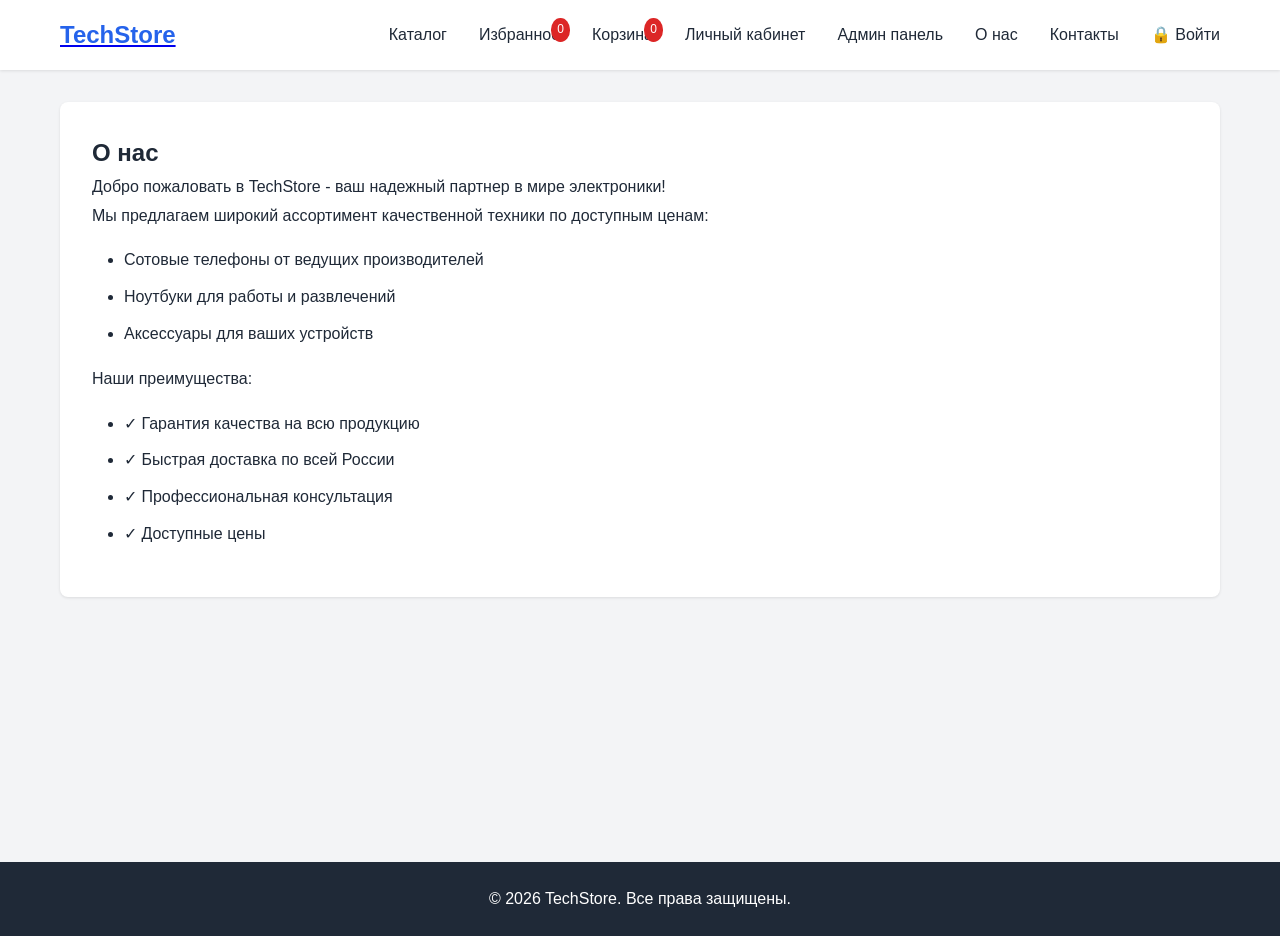
==== commit b4d4c62c: "refactor(pages):Убраны лишние коментарии" ====
--- a/about.html
+++ b/about.html
@@ -1,73 +1,69 @@
-<!DOCTYPE html> <!-- Тип документа -->
-<html lang="ru"> <!-- Корневой элемент -->
-<head> <!-- Шапка -->
-    <meta charset="UTF-8"> <!-- Кодировка -->
-    <meta name="viewport" content="width=device-width, initial-scale=1.0"> <!-- Адаптивность -->
-    <title>О нас - TechStore</title> <!-- Заголовок -->
-    <link rel="stylesheet" href="styles.css"> <!-- Стили -->
-</head> <!-- Конец head -->
-<body> <!-- Тело -->
-    <!-- Header -->
-    <header class="header"> <!-- Шапка сайта -->
-        <div class="container header-container"> <!-- Контейнер -->
-            <div class="logo"> <!-- Логотип -->
-                <a href="index.html"><h1>TechStore</h1></a> <!-- Ссылка на главную -->
-            </div> <!-- Конец логотипа -->
-            <nav class="nav" id="nav"> <!-- Навигация -->
-                <ul class="nav-list"> <!-- Список меню -->
-                    <li><a href="index.html">Каталог</a></li> <!-- Пункт -->
-                    <li><a href="favorites.html">Избранное <span class="badge" id="favCount">0</span></a></li> <!-- Избранное -->
-                    <li><a href="cart.html">Корзина <span class="badge" id="cartCount">0</span></a></li> <!-- Корзина -->
-                    <li><a href="profile.html">Личный кабинет</a></li> <!-- Профиль -->
-                    <li><a href="admin.html">Админ панель</a></li> <!-- Админ -->
-                    <li><a href="about.html" class="active">О нас</a></li> <!-- О нас -->
-                    <li><a href="contacts.html">Контакты</a></li> <!-- Контакты -->
-                </ul> <!-- Конец списка -->
-            </nav> <!-- Конец навигации -->
-            <button class="burger" id="burger"> <!-- Бургер -->
-                <span></span> <!-- Линия -->
-                <span></span> <!-- Линия -->
-                <span></span> <!-- Линия -->
-            </button> <!-- Конец кнопки -->
-        </div> <!-- Конец контейнера -->
-    </header> <!-- Конец header -->
+<!DOCTYPE html> 
+<html lang="ru"> 
+<head> 
+    <meta charset="UTF-8"> 
+    <meta name="viewport" content="width=device-width, initial-scale=1.0"> 
+    <title>О нас - TechStore</title> 
+    <link rel="stylesheet" href="styles.css"> 
+</head> 
+<body> 
+    <header class="header"> 
+        <div class="container header-container"> 
+            <div class="logo"> 
+                <a href="index.html"><h1>TechStore</h1></a> 
+            </div> 
+            <nav class="nav" id="nav"> 
+                <ul class="nav-list"> 
+                    <li><a href="index.html">Каталог</a></li>
+                    <li><a href="favorites.html">Избранное <span class="badge" id="favCount">0</span></a></li> 
+                    <li><a href="cart.html">Корзина <span class="badge" id="cartCount">0</span></a></li> 
+                    <li><a href="profile.html">Личный кабинет</a></li> 
+                    <li><a href="admin.html">Админ панель</a></li> 
+                    <li><a href="about.html" class="active">О нас</a></li> 
+                    <li><a href="contacts.html">Контакты</a></li> 
+                </ul> 
+            </nav> 
+            <button class="burger" id="burger"> 
+                <span></span> 
+                <span></span> 
+                <span></span> 
+            </button> 
+        </div> 
+    </header> 
 
-    <!-- Main Content -->
-    <main class="main"> <!-- Основной контент -->
-        <div class="container"> <!-- Контейнер -->
-            <div class="content-wrapper-full"> <!-- Обертка -->
-                <div class="content"> <!-- Контент -->
-                    <h2>О нас</h2> <!-- Заголовок -->
-                    <div class="about-content"> <!-- Контент о нас -->
-                        <p>Добро пожаловать в TechStore - ваш надежный партнер в мире электроники!</p> <!-- Текст -->
-                        <p>Мы предлагаем широкий ассортимент качественной техники по доступным ценам:</p> <!-- Текст -->
-                        <ul> <!-- Список -->
-                            <li>Сотовые телефоны от ведущих производителей</li> <!-- Пункт -->
-                            <li>Ноутбуки для работы и развлечений</li> <!-- Пункт -->
-                            <li>Аксессуары для ваших устройств</li> <!-- Пункт -->
-                        </ul> <!-- Конец списка -->
-                        <p>Наши преимущества:</p> <!-- Текст -->
-                        <ul> <!-- Список -->
-                            <li>✓ Гарантия качества на всю продукцию</li> <!-- Пункт -->
-                            <li>✓ Быстрая доставка по всей России</li> <!-- Пункт -->
-                            <li>✓ Профессиональная консультация</li> <!-- Пункт -->
-                            <li>✓ Доступные цены</li> <!-- Пункт -->
-                        </ul> <!-- Конец списка -->
-                    </div> <!-- Конец контента -->
-                </div> <!-- Конец контента -->
-            </div> <!-- Конец обертки -->
-        </div> <!-- Конец контейнера -->
-    </main> <!-- Конец main -->
-
-    <!-- Footer -->
-    <footer class="footer"> <!-- Подвал -->
-        <div class="container"> <!-- Контейнер -->
-            <p>&copy; 2026 TechStore. Все права защищены.</p> <!-- Копирайт -->
-        </div> <!-- Конец контейнера -->
-    </footer> <!-- Конец подвала -->
-
-    <script src="data.js"></script> <!-- Данные -->
-    <script src="common.js"></script> <!-- Общая логика -->
-    <script src="auth.js"></script> <!-- Авторизация -->
-</body> <!-- Конец body -->
-</html> <!-- Конец документа -->
+    
+    <main class="main"> 
+        <div class="container"> 
+            <div class="content-wrapper-full"> 
+                <div class="content"> 
+                    <h2>О нас</h2> 
+                    <div class="about-content"> 
+                        <p>Добро пожаловать в TechStore - ваш надежный партнер в мире электроники!</p> 
+                        <p>Мы предлагаем широкий ассортимент качественной техники по доступным ценам:</p> 
+                        <ul> 
+                            <li>Сотовые телефоны от ведущих производителей</li> 
+                            <li>Ноутбуки для работы и развлечений</li> 
+                            <li>Аксессуары для ваших устройств</li> 
+                        </ul> 
+                        <p>Наши преимущества:</p> 
+                        <ul> 
+                            <li>✓ Гарантия качества на всю продукцию</li> 
+                            <li>✓ Быстрая доставка по всей России</li> 
+                            <li>✓ Профессиональная консультация</li> 
+                            <li>✓ Доступные цены</li> 
+                        </ul> 
+                    </div> 
+                </div> 
+            </div> 
+        </div> 
+    </main> 
+    <footer class="footer"> 
+        <div class="container"> 
+            <p>&copy; 2026 TechStore. Все права защищены.</p> 
+        </div>  
+    </footer> 
+    <script src="data.js"></script> 
+    <script src="common.js"></script> 
+    <script src="auth.js"></script> 
+</body> 
+</html> 
--- a/styles.css
+++ b/styles.css
@@ -1,273 +1,1169 @@
-/* ========== АДМИН-ПАНЕЛЬ ========== */
-
-/* Карточки статистики (метрики) */
-.stats-grid {
-    display: grid;
-    grid-template-columns: repeat(auto-fit, minmax(240px, 1fr));
-    gap: 20px;
-    margin-bottom: 40px;
-}
-
+﻿* {
+  /* Универсальный селектор */
+  margin: 0; /* Сброс внешних отступов */
+  padding: 0; /* Сброс внутренних отступов */
+  box-sizing: border-box; /* Учет границ в размерах */
+} /* Конец * */
+/* Пустая строка */
+:root {
+  /* Корневые переменные */
+  --primary-color: #2563eb; /* Основной цвет */
+  --secondary-color: #1e40af; /* Вторичный цвет */
+  --danger-color: #dc2626; /* Цвет опасности */
+  --success-color: #16a34a; /* Цвет успеха */
+  --text-color: #1f2937; /* Цвет текста */
+  --bg-color: #f3f4f6; /* Цвет фона */
+  --white: #ffffff; /* Белый */
+  --border-color: #e5e7eb; /* Цвет границ */
+  --shadow: 0 1px 3px rgba(0, 0, 0, 0.1); /* Маленькая тень */
+  --shadow-lg: 0 10px 15px -3px rgba(0, 0, 0, 0.1); /* Большая тень */
+} /* Конец :root */
+/* Пустая строка */
+body {
+  /* Тело страницы */
+  font-family:
+    -apple-system, BlinkMacSystemFont, "Segoe UI", Roboto, Oxygen, Ubuntu,
+    Cantarell, sans-serif; /* Шрифт */
+  line-height: 1.6; /* Межстрочный интервал */
+  color: var(--text-color); /* Цвет текста */
+  background-color: var(--bg-color); /* Фон */
+} /* Конец body */
+/* Пустая строка */
+.container {
+  /* Контейнер */
+  max-width: 1200px; /* Максимальная ширина */
+  margin: 0 auto; /* Центрирование */
+  padding: 0 20px; /* Горизонтальные отступы */
+} /* Конец .container */
+/* Пустая строка */
+/* Header */ /* Раздел шапки */
+.header {
+  /* Шапка */
+  background-color: var(--white); /* Фон */
+  box-shadow: var(--shadow); /* Тень */
+  position: sticky; /* Прилипание */
+  top: 0; /* Позиция сверху */
+  z-index: 100; /* Слой */
+} /* Конец .header */
+/* Пустая строка */
+.header-container {
+  /* Контейнер шапки */
+  display: flex; /* Флекс */
+  justify-content: space-between; /* Распределение */
+  align-items: center; /* Выравнивание */
+  padding: 1rem 20px; /* Отступы */
+} /* Конец .header-container */
+/* Пустая строка */
+.logo h1 {
+  /* Заголовок логотипа */
+  color: var(--primary-color); /* Цвет */
+  font-size: 1.5rem; /* Размер */
+} /* Конец .logo h1 */
+/* Пустая строка */
+.nav-list {
+  /* Список навигации */
+  display: flex; /* Флекс */
+  list-style: none; /* Без маркеров */
+  gap: 2rem; /* Расстояние */
+} /* Конец .nav-list */
+/* Пустая строка */
+.nav-list a {
+  /* Ссылки меню */
+  text-decoration: none; /* Без подчеркивания */
+  color: var(--text-color); /* Цвет текста */
+  font-weight: 500; /* Насыщенность */
+  transition: color 0.3s; /* Переход */
+  position: relative; /* Относительная позиция */
+} /* Конец .nav-list a */
+/* Пустая строка */
+.nav-list a:hover {
+  /* Ховер ссылок */
+  color: var(--primary-color); /* Цвет при наведении */
+} /* Конец .nav-list a:hover */
+/* Пустая строка */
+.badge {
+  /* Бейдж */
+  background-color: var(--danger-color); /* Фон */
+  color: var(--white); /* Цвет */
+  border-radius: 50%; /* Круг */
+  padding: 2px 6px; /* Отступы */
+  font-size: 0.75rem; /* Размер текста */
+  position: absolute; /* Абсолютная позиция */
+  top: -8px; /* Смещение сверху */
+  right: -10px; /* Смещение справа */
+} /* Конец .badge */
+/* Пустая строка */
+.burger {
+  /* Кнопка бургера */
+  display: none; /* Скрыто */
+  flex-direction: column; /* Колонка */
+  gap: 4px; /* Промежуток */
+  background: none; /* Без фона */
+  border: none; /* Без рамки */
+  cursor: pointer; /* Курсор */
+  padding: 5px; /* Отступы */
+} /* Конец .burger */
+/* Пустая строка */
+.burger span {
+  /* Полоски бургера */
+  width: 25px; /* Ширина */
+  height: 3px; /* Высота */
+  background-color: var(--text-color); /* Цвет */
+  transition: all 0.3s; /* Переход */
+} /* Конец .burger span */
+/* Пустая строка */
+.burger.active span:nth-child(1) {
+  /* Первая полоска */
+  transform: rotate(45deg) translate(5px, 5px); /* Трансформация */
+} /* Конец .burger.active span:nth-child(1) */
+/* Пустая строка */
+.burger.active span:nth-child(2) {
+  /* Вторая полоска */
+  opacity: 0; /* Скрываем */
+} /* Конец .burger.active span:nth-child(2) */
+/* Пустая строка */
+.burger.active span:nth-child(3) {
+  /* Третья полоска */
+  transform: rotate(-45deg) translate(7px, -6px); /* Трансформация */
+} /* Конец .burger.active span:nth-child(3) */
+/* Пустая строка */
+/* Main Content */ /* Раздел основного контента */
+.main {
+  /* Основной блок */
+  min-height: calc(100vh - 140px); /* Минимальная высота */
+  padding: 2rem 0; /* Отступы */
+} /* Конец .main */
+/* Пустая строка */
+.content-wrapper {
+  /* Обертка контента */
+  display: grid; /* Сетка */
+  grid-template-columns: 280px 1fr; /* Колонки */
+  gap: 2rem; /* Промежуток */
+} /* Конец .content-wrapper */
+/* Пустая строка */
+.content-wrapper-full {
+  /* Обертка на всю ширину */
+  display: block; /* Блочный */
+} /* Конец .content-wrapper-full */
+/* Пустая строка */
+/* Sidebar */ /* Раздел боковой панели */
+.sidebar {
+  /* Боковая панель */
+  background-color: var(--white); /* Фон */
+  padding: 1.5rem; /* Отступы */
+  border-radius: 8px; /* Скругление */
+  box-shadow: var(--shadow); /* Тень */
+  height: fit-content; /* Высота по контенту */
+  position: sticky; /* Прилипание */
+  top: 100px; /* Смещение */
+} /* Конец .sidebar */
+/* Пустая строка */
+.sidebar h3 {
+  /* Заголовок сайдбара */
+  margin-bottom: 1rem; /* Отступ снизу */
+  color: var(--primary-color); /* Цвет */
+} /* Конец .sidebar h3 */
+/* Пустая строка */
+.category-list {
+  /* Список категорий */
+  list-style: none; /* Без маркеров */
+  margin-bottom: 2rem; /* Отступ снизу */
+} /* Конец .category-list */
+/* Пустая строка */
+.category-list a {
+  /* Ссылки категорий */
+  display: block; /* Блок */
+  padding: 0.75rem; /* Отступы */
+  text-decoration: none; /* Без подчеркивания */
+  color: var(--text-color); /* Цвет */
+  border-radius: 4px; /* Скругление */
+  transition: all 0.3s; /* Переход */
+  margin-bottom: 0.5rem; /* Отступ снизу */
+} /* Конец .category-list a */
+/* Пустая строка */
+.category-list a:hover,
+.category-list a.active {
+  /* Ховер и актив */
+  background-color: var(--primary-color); /* Фон */
+  color: var(--white); /* Цвет */
+} /* Конец .category-list a:hover, .category-list a.active */
+/* Пустая строка */
+.filters {
+  /* Блок фильтров */
+  border-top: 1px solid var(--border-color); /* Верхняя граница */
+  padding-top: 1rem; /* Отступ сверху */
+} /* Конец .filters */
+/* Пустая строка */
+.filter-group {
+  /* Группа фильтра */
+  margin-bottom: 1rem; /* Отступ снизу */
+} /* Конец .filter-group */
+/* Пустая строка */
+.filter-group label {
+  /* Метка фильтра */
+  display: block; /* Блок */
+  margin-bottom: 0.5rem; /* Отступ снизу */
+  font-weight: 500; /* Насыщенность */
+} /* Конец .filter-group label */
+/* Пустая строка */
+.filter-group input,
+.filter-group select {
+  /* Поля фильтра */
+  width: 100%; /* Ширина */
+  padding: 0.5rem; /* Отступы */
+  border: 1px solid var(--border-color); /* Граница */
+  border-radius: 4px; /* Скругление */
+  font-size: 0.9rem; /* Размер шрифта */
+} /* Конец полей фильтра */
+/* Content */ /* Раздел контента */
+.content {
+  /* Контент */
+  background-color: var(--white); /* Фон */
+  padding: 2rem; /* Отступы */
+  border-radius: 8px; /* Скругление */
+  box-shadow: var(--shadow); /* Тень */
+} /* Конец .content */
+/* Пустая строка */
+.page {
+  /* Страница */
+  display: none; /* Скрыто */
+} /* Конец .page */
+/* Пустая строка */
+.page.active {
+  /* Активная страница */
+  display: block; /* Показ */
+} /* Конец .page.active */
+/* Пустая строка */
+.page h2 {
+  /* Заголовок страницы */
+  margin-bottom: 1.5rem; /* Отступ снизу */
+  color: var(--primary-color); /* Цвет */
+} /* Конец .page h2 */
+/* Пустая строка */
+/* Products Grid */ /* Раздел товаров */
+.products-grid {
+  /* Сетка товаров */
+  display: grid; /* Сетка */
+  grid-template-columns: repeat(auto-fill, minmax(250px, 1fr)); /* Колонки */
+  gap: 1.5rem; /* Промежуток */
+  margin-bottom: 2rem; /* Отступ снизу */
+} /* Конец .products-grid */
+/* Пустая строка */
+.product-card {
+  /* Карточка товара */
+  border: 1px solid var(--border-color); /* Граница */
+  border-radius: 8px; /* Скругление */
+  padding: 1rem; /* Отступы */
+  transition: all 0.3s; /* Переход */
+  position: relative; /* Относительная позиция */
+} /* Конец .product-card */
+/* Пустая строка */
+.product-card.out-of-stock {
+  /* Нет в наличии */
+  opacity: 0.6; /* Прозрачность */
+} /* Конец .product-card.out-of-stock */
+/* Пустая строка */
+.product-card.out-of-stock::after {
+  /* Затемнение */
+  content: ""; /* Псевдоэлемент */
+  position: absolute; /* Абсолютная позиция */
+  top: 0; /* Сверху */
+  left: 0; /* Слева */
+  right: 0; /* Справа */
+  bottom: 0; /* Снизу */
+  background: rgba(255, 255, 255, 0.7); /* Фон */
+  pointer-events: none; /* Без кликов */
+  border-radius: 8px; /* Скругление */
+} /* Конец .product-card.out-of-stock::after */
+/* Пустая строка */
+.product-card:hover {
+  /* Ховер карточки */
+  box-shadow: var(--shadow-lg); /* Тень */
+  transform: translateY(-5px); /* Подъем */
+} /* Конец .product-card:hover */
+/* Пустая строка */
+.product-image {
+  /* Изображение товара */
+  width: 100%; /* Ширина */
+  height: 200px; /* Высота */
+  object-fit: cover; /* Обрезка */
+  border-radius: 4px; /* Скругление */
+  margin-bottom: 1rem; /* Отступ снизу */
+  background-color: var(--bg-color); /* Фон */
+  display: flex; /* Флекс */
+  align-items: center; /* Выравнивание */
+  justify-content: center; /* Центровка */
+  font-size: 3rem; /* Размер */
+} /* Конец .product-image */
+/* Пустая строка */
+.product-category {
+  /* Категория товара */
+  font-size: 0.75rem; /* Размер */
+  color: var(--primary-color); /* Цвет */
+  text-transform: uppercase; /* Верхний регистр */
+  font-weight: 600; /* Насыщенность */
+  margin-bottom: 0.5rem; /* Отступ снизу */
+} /* Конец .product-category */
+/* Пустая строка */
+.product-name {
+  /* Название товара */
+  font-size: 1rem; /* Размер */
+  font-weight: 600; /* Насыщенность */
+  margin-bottom: 0.5rem; /* Отступ снизу */
+  color: var(--text-color); /* Цвет */
+} /* Конец .product-name */
+/* Пустая строка */
+.product-price {
+  /* Цена товара */
+  font-size: 1.25rem; /* Размер */
+  font-weight: 700; /* Насыщенность */
+  color: var(--primary-color); /* Цвет */
+  margin-bottom: 0.5rem; /* Отступ снизу */
+} /* Конец .product-price */
+/* Пустая строка */
+.product-stock {
+  /* Остаток товара */
+  font-size: 0.85rem; /* Размер */
+  font-weight: 600; /* Насыщенность */
+  margin-bottom: 0.75rem; /* Отступ снизу */
+  color: var(--success-color); /* Цвет */
+} /* Конец .product-stock */
+/* Пустая строка */
+.product-stock.low-stock {
+  /* Мало товара */
+  color: #f59e0b; /* Цвет */
+} /* Конец .product-stock.low-stock */
+/* Пустая строка */
+.product-actions {
+  /* Действия */
+  display: flex; /* Флекс */
+  gap: 0.5rem; /* Промежуток */
+} /* Конец .product-actions */
+/* Пустая строка */
+.btn {
+  /* Кнопка */
+  padding: 0.5rem 1rem; /* Отступы */
+  border: none; /* Без границы */
+  border-radius: 8px; /* Скругление */
+  cursor: pointer; /* Курсор */
+  font-size: 0.9rem; /* Размер */
+  transition: all 0.3s cubic-bezier(0.4, 0, 0.2, 1); /* Переход */
+  flex: 1; /* Растяжение */
+  display: flex; /* Флекс */
+  align-items: center; /* Выравнивание */
+  justify-content: center; /* Центровка */
+  gap: 0.5rem; /* Промежуток */
+  position: relative; /* Относительная позиция */
+  z-index: 1; /* Слой */
+} /* Конец .btn */
+/* Пустая строка */
+.btn-primary {
+  /* Основная кнопка */
+  background-color: var(--primary-color); /* Фон */
+  color: var(--white); /* Цвет */
+  text-decoration: none; /* Без подчеркивания */
+} /* Конец .btn-primary */
+/* Пустая строка */
+.btn-primary:hover {
+  /* Ховер кнопки */
+  background-color: var(--secondary-color); /* Фон */
+} /* Конец .btn-primary:hover */
+/* Пустая строка */
+.btn-favorite {
+  /* Кнопка избранного */
+  background: linear-gradient(135deg, #ffe5e5 0%, #ffcccc 100%); /* Фон */
+  color: var(--danger-color); /* Цвет */
+  border: none; /* Без границы */
+  padding: 0; /* Без отступов */
+  flex: 0; /* Без растяжения */
+  width: 50px; /* Ширина */
+  height: 50px; /* Высота */
+  font-size: 1.8rem; /* Размер */
+  box-shadow: 0 2px 8px rgba(220, 38, 38, 0.15); /* Тень */
+  position: relative; /* Относительная позиция */
+  display: flex; /* Флекс */
+  align-items: center; /* Выравнивание */
+  justify-content: center; /* Центровка */
+  cursor: pointer; /* Курсор */
+  border-radius: 50%; /* Круг */
+  line-height: 1; /* Высота строки */
+} /* Конец .btn-favorite */
+/* Пустая строка */
+.btn-favorite::before {
+  /* Подложка */
+  content: ""; /* Псевдоэлемент */
+  position: absolute; /* Абсолютная позиция */
+  top: 50%; /* Сверху */
+  left: 50%; /* Слева */
+  width: 0; /* Ширина */
+  height: 0; /* Высота */
+  border-radius: 50%; /* Круг */
+  background: rgba(220, 38, 38, 0.2); /* Фон */
+  transform: translate(-50%, -50%); /* Центровка */
+  transition:
+    width 0.6s,
+    height 0.6s; /* Переход */
+  z-index: -1; /* Слой */
+} /* Конец .btn-favorite::before */
+/* Пустая строка */
+.btn-favorite:hover::before {
+  /* Ховер подложки */
+  width: 100px; /* Ширина */
+  height: 100px; /* Высота */
+} /* Конец .btn-favorite:hover::before */
+/* Пустая строка */
+.btn-favorite:hover {
+  /* Ховер избранного */
+  background: linear-gradient(135deg, #ffb3b3 0%, #ff9999 100%); /* Фон */
+  transform: scale(1.1); /* Увеличение */
+  box-shadow: 0 4px 12px rgba(220, 38, 38, 0.3); /* Тень */
+} /* Конец .btn-favorite:hover */
+/* Пустая строка */
+.btn-favorite.active {
+  /* Активная */
+  background: linear-gradient(
+    135deg,
+    var(--danger-color) 0%,
+    #ef4444 100%
+  ); /* Фон */
+  color: var(--white); /* Цвет */
+  box-shadow: 0 4px 12px rgba(220, 38, 38, 0.5); /* Тень */
+  animation: heartbeat 0.3s ease-in-out; /* Анимация */
+} /* Конец .btn-favorite.active */
+/* Пустая строка */
+@keyframes heartbeat {
+  /* Анимация сердцебиения */
+  0%,
+  100% {
+    transform: scale(1);
+  } /* Крайние точки */
+  25% {
+    transform: scale(1.2);
+  } /* 25% */
+  50% {
+    transform: scale(1.1);
+  } /* 50% */
+  75% {
+    transform: scale(1.15);
+  } /* 75% */
+} /* Конец @keyframes */
+/* Пустая строка */
+.btn-favorite.active:hover {
+  /* Ховер активной */
+  background: linear-gradient(135deg, #dc2626 0%, #f87171 100%); /* Фон */
+  transform: scale(1.1); /* Увеличение */
+} /* Конец .btn-favorite.active:hover */
+/* Пустая строка */
+.btn-cart {
+  /* Кнопка корзины */
+  background: linear-gradient(135deg, #dbeafe 0%, #bfdbfe 100%); /* Фон */
+  color: var(--primary-color); /* Цвет */
+  border: none; /* Без границы */
+  padding: 0; /* Без отступов */
+  flex: 0; /* Без растяжения */
+  width: 50px; /* Ширина */
+  height: 50px; /* Высота */
+  font-size: 1.8rem; /* Размер */
+  box-shadow: 0 2px 8px rgba(37, 99, 235, 0.15); /* Тень */
+  font-weight: 600; /* Насыщенность */
+  position: relative; /* Относительная позиция */
+  display: flex; /* Флекс */
+  align-items: center; /* Выравнивание */
+  justify-content: center; /* Центровка */
+  cursor: pointer; /* Курсор */
+  border-radius: 50%; /* Круг */
+  line-height: 1; /* Высота строки */
+} /* Конец .btn-cart */
+/* Пустая строка */
+.btn-cart::after {
+  /* Подложка */
+  content: ""; /* Псевдоэлемент */
+  position: absolute; /* Абсолютная позиция */
+  top: 50%; /* Сверху */
+  left: 50%; /* Слева */
+  width: 0; /* Ширина */
+  height: 0; /* Высота */
+  border-radius: 50%; /* Круг */
+  background: rgba(37, 99, 235, 0.2); /* Фон */
+  transform: translate(-50%, -50%); /* Центровка */
+  transition:
+    width 0.6s,
+    height 0.6s; /* Переход */
+  z-index: -1; /* Слой */
+} /* Конец .btn-cart::after */
+/* Пустая строка */
+.btn-cart:hover::after {
+  /* Ховер подложки */
+  width: 100px; /* Ширина */
+  height: 100px; /* Высота */
+} /* Конец .btn-cart:hover::after */
+/* Пустая строка */
+.btn-cart:hover {
+  /* Ховер корзины */
+  background: linear-gradient(135deg, #93c5fd 0%, #60a5fa 100%); /* Фон */
+  transform: scale(1.1); /* Увеличение */
+  box-shadow: 0 4px 12px rgba(37, 99, 235, 0.3); /* Тень */
+} /* Конец .btn-cart:hover */
+/* Пустая строка */
+.btn-cart.active {
+  /* Активная корзина */
+  background: linear-gradient(
+    135deg,
+    var(--success-color) 0%,
+    #059669 100%
+  ); /* Фон */
+  color: var(--white); /* Цвет */
+  box-shadow: 0 4px 12px rgba(22, 163, 74, 0.5); /* Тень */
+  animation: cartAdd 0.4s ease-in-out; /* Анимация */
+} /* Конец .btn-cart.active */
+/* Пустая строка */
+.btn-cart[disabled],
+.btn-cart:disabled {
+  /* Отключенная корзина */
+  background: #d1d5db; /* Фон */
+  cursor: not-allowed; /* Курсор */
+  opacity: 0.6; /* Прозрачность */
+} /* Конец disabled */
+/* Пустая строка */
+.btn-cart[disabled]:hover,
+.btn-cart:disabled:hover {
+  /* Ховер отключенной */
+  background: #d1d5db; /* Фон */
+  transform: none; /* Без трансформации */
+  box-shadow: none; /* Без тени */
+} /* Конец disabled:hover */
+/* Пустая строка */
+.btn-cart[disabled]::after,
+.btn-cart:disabled::after {
+  /* Подложка отключенной */
+  display: none; /* Скрыть */
+} /* Конец disabled::after */
+/* Пустая строка */
+@keyframes cartAdd {
+  /* Анимация добавления */
+  0% {
+    transform: scale(1);
+  } /* Старт */
+  50% {
+    transform: scale(1.05) rotate(2deg);
+  } /* Середина */
+  100% {
+    transform: scale(1);
+  } /* Конец */
+} /* Конец @keyframes cartAdd */
+/* Пустая строка */
+.btn-cart.active:hover {
+  /* Ховер активной */
+  background: linear-gradient(135deg, #16a34a 0%, #22c55e 100%); /* Фон */
+  transform: scale(1.1); /* Увеличение */
+  box-shadow: 0 4px 12px rgba(22, 163, 74, 0.4); /* Тень */
+} /* Конец .btn-cart.active:hover */
+/* Пустая строка */
+/* Pagination */ /* Раздел пагинации */
+.pagination {
+  /* Пагинация */
+  display: flex; /* Флекс */
+  justify-content: center; /* Центровка */
+  gap: 0.5rem; /* Промежуток */
+  margin-top: 2rem; /* Отступ сверху */
+} /* Конец .pagination */
+/* Пустая строка */
+.pagination button {
+  /* Кнопки пагинации */
+  padding: 0.5rem 1rem; /* Отступы */
+  border: 1px solid var(--border-color); /* Граница */
+  background-color: var(--white); /* Фон */
+  cursor: pointer; /* Курсор */
+  border-radius: 4px; /* Скругление */
+  transition: all 0.3s; /* Переход */
+} /* Конец .pagination button */
+/* Пустая строка */
+.pagination button:hover:not(:disabled) {
+  /* Ховер */
+  background-color: var(--primary-color); /* Фон */
+  color: var(--white); /* Цвет */
+  border-color: var(--primary-color); /* Цвет границы */
+} /* Конец .pagination button:hover:not(:disabled) */
+/* Пустая строка */
+.pagination button.active {
+  /* Активная кнопка */
+  background-color: var(--primary-color); /* Фон */
+  color: var(--white); /* Цвет */
+  border-color: var(--primary-color); /* Цвет границы */
+} /* Конец .pagination button.active */
+/* Пустая строка */
+.pagination button:disabled {
+  /* Отключенная */
+  opacity: 0.5; /* Прозрачность */
+  cursor: not-allowed; /* Курсор */
+} /* Конец .pagination button:disabled */
+/* Пустая строка */
+/* Cart Table */ /* Раздел корзины */
+.cart-container {
+  /* Контейнер таблицы */
+  overflow-x: auto; /* Горизонтальная прокрутка */
+} /* Конец .cart-container */
+/* Пустая строка */
+.cart-table {
+  /* Таблица корзины */
+  width: 100%; /* Ширина */
+  border-collapse: collapse; /* Схлопывание */
+  margin-bottom: 2rem; /* Отступ снизу */
+} /* Конец .cart-table */
+/* Пустая строка */
+.cart-table th,
+.cart-table td {
+  /* Ячейки */
+  padding: 1rem; /* Отступы */
+  text-align: left; /* Выравнивание */
+  border-bottom: 1px solid var(--border-color); /* Граница */
+} /* Конец ячеек */
+/* Пустая строка */
+.cart-table th {
+  /* Заголовки */
+  background-color: var(--bg-color); /* Фон */
+  font-weight: 600; /* Насыщенность */
+} /* Конец .cart-table th */
+/* Пустая строка */
+.cart-table td {
+  /* Ячейки */
+  vertical-align: middle; /* Выравнивание */
+} /* Конец .cart-table td */
+/* Пустая строка */
+.quantity-controls {
+  /* Контролы количества */
+  display: flex; /* Флекс */
+  align-items: center; /* Выравнивание */
+  gap: 0.5rem; /* Промежуток */
+} /* Конец .quantity-controls */
+/* Пустая строка */
+.quantity-controls button {
+  /* Кнопки количества */
+  width: 30px; /* Ширина */
+  height: 30px; /* Высота */
+  border: 1px solid var(--border-color); /* Граница */
+  background-color: var(--white); /* Фон */
+  cursor: pointer; /* Курсор */
+  border-radius: 4px; /* Скругление */
+  font-weight: 600; /* Насыщенность */
+} /* Конец .quantity-controls button */
+/* Пустая строка */
+.quantity-controls button:hover {
+  /* Ховер кнопок */
+  background-color: var(--primary-color); /* Фон */
+  color: var(--white); /* Цвет */
+} /* Конец .quantity-controls button:hover */
+/* Пустая строка */
+.quantity-controls span {
+  /* Значение количества */
+  min-width: 40px; /* Минимальная ширина */
+  text-align: center; /* Выравнивание */
+} /* Конец .quantity-controls span */
+/* Пустая строка */
+.btn-remove {
+  /* Кнопка удалить */
+  background-color: var(--danger-color); /* Фон */
+  color: var(--white); /* Цвет */
+  padding: 0.5rem 1rem; /* Отступы */
+} /* Конец .btn-remove */
+/* Пустая строка */
+.btn-remove:hover {
+  /* Ховер удаления */
+  background-color: #b91c1c; /* Фон */
+} /* Конец .btn-remove:hover */
+/* Пустая строка */
+.cart-total {
+  /* Итог корзины */
+  text-align: right; /* Выравнивание */
+  padding: 1rem; /* Отступы */
+  background-color: var(--bg-color); /* Фон */
+  border-radius: 8px; /* Скругление */
+} /* Конец .cart-total */
+/* Пустая строка */
+.cart-total h3 {
+  /* Заголовок итога */
+  margin-bottom: 1rem; /* Отступ снизу */
+  color: var(--primary-color); /* Цвет */
+} /* Конец .cart-total h3 */
+/* Пустая строка */
+.empty-message {
+  /* Пустое сообщение */
+  text-align: center; /* Выравнивание */
+  color: #6b7280; /* Цвет */
+  padding: 2rem; /* Отступы */
+  font-size: 1.1rem; /* Размер */
+} /* Конец .empty-message */
+/* About & Contacts */ /* Раздел о нас и контакты */
+.about-content,
+.contacts-content {
+  /* Блоки контента */
+  line-height: 1.8; /* Межстрочный интервал */
+} /* Конец блоков */
+/* Пустая строка */
+.about-content ul,
+.contacts-content ul {
+  /* Списки */
+  margin: 1rem 0 1rem 2rem; /* Отступы */
+} /* Конец списков */
+/* Пустая строка */
+.about-content li {
+  /* Пункты о нас */
+  margin-bottom: 0.5rem; /* Отступ снизу */
+} /* Конец .about-content li */
+/* Пустая строка */
+.contact-item {
+  /* Элемент контактов */
+  margin-bottom: 1.5rem; /* Отступ снизу */
+} /* Конец .contact-item */
+/* Пустая строка */
+.contact-item h3 {
+  /* Заголовок контакта */
+  color: var(--primary-color); /* Цвет */
+  margin-bottom: 0.5rem; /* Отступ снизу */
+} /* Конец .contact-item h3 */
+/* Пустая строка */
+.contact-item a {
+  /* Ссылка контакта */
+  color: var(--primary-color); /* Цвет */
+  text-decoration: none; /* Без подчеркивания */
+} /* Конец .contact-item a */
+/* Пустая строка */
+.contact-item a:hover {
+  /* Ховер ссылки */
+  text-decoration: underline; /* Подчеркивание */
+} /* Конец .contact-item a:hover */
+/* Пустая строка */
+/* Profile & Admin Styles */ /* Профиль и админ */
+.profile-content,
+.admin-content {
+  /* Контент профиля и админа */
+  padding: 1rem 0; /* Отступы */
+} /* Конец блоков */
+/* Пустая строка */
+.profile-section {
+  /* Раздел профиля */
+  margin-bottom: 3rem; /* Отступ снизу */
+  padding-bottom: 2rem; /* Отступ снизу */
+  border-bottom: 2px solid var(--border-color); /* Граница */
+} /* Конец .profile-section */
+/* Пустая строка */
+.profile-section:last-child {
+  /* Последний раздел */
+  border-bottom: none; /* Без границы */
+} /* Конец .profile-section:last-child */
+/* Пустая строка */
+.profile-section h3 {
+  /* Заголовок раздела */
+  color: var(--primary-color); /* Цвет */
+  margin-bottom: 1.5rem; /* Отступ снизу */
+} /* Конец .profile-section h3 */
+/* Пустая строка */
+.order-item {
+  /* Карточка заказа */
+  background-color: var(--bg-color); /* Фон */
+  padding: 1.5rem; /* Отступы */
+  border-radius: 8px; /* Скругление */
+  margin-bottom: 1.5rem; /* Отступ снизу */
+} /* Конец .order-item */
+/* Пустая строка */
+.order-header {
+  /* Заголовок заказа */
+  display: flex; /* Флекс */
+  justify-content: space-between; /* Распределение */
+  align-items: center; /* Выравнивание */
+  margin-bottom: 1rem; /* Отступ снизу */
+  padding-bottom: 0.5rem; /* Отступ снизу */
+  border-bottom: 1px solid var(--border-color); /* Граница */
+} /* Конец .order-header */
+/* Пустая строка */
+.order-header h4 {
+  /* Заголовок заказа */
+  color: var(--primary-color); /* Цвет */
+  margin: 0; /* Сброс отступов */
+} /* Конец .order-header h4 */
+/* Пустая строка */
+.order-meta {
+  /* Метаданные заказа */
+  display: flex; /* Флекс */
+  align-items: center; /* Выравнивание */
+  gap: 1rem; /* Промежуток */
+} /* Конец .order-meta */
+/* Пустая строка */
+.order-date {
+  /* Дата заказа */
+  color: #6b7280; /* Цвет */
+  font-size: 0.9rem; /* Размер */
+} /* Конец .order-date */
+/* Пустая строка */
+.order-status {
+  /* Статус заказа */
+  padding: 0.25rem 0.75rem; /* Отступы */
+  border-radius: 12px; /* Скругление */
+  font-size: 0.85rem; /* Размер */
+  font-weight: 600; /* Насыщенность */
+} /* Конец .order-status */
+/* Пустая строка */
+.order-table {
+  /* Таблица заказа */
+  width: 100%; /* Ширина */
+  border-collapse: collapse; /* Схлопывание */
+  margin-bottom: 1rem; /* Отступ снизу */
+  font-size: 0.9rem; /* Размер */
+} /* Конец .order-table */
+/* Пустая строка */
+.order-table th,
+.order-table td {
+  /* Ячейки заказа */
+  padding: 0.5rem; /* Отступы */
+  text-align: left; /* Выравнивание */
+  border-bottom: 1px solid var(--border-color); /* Граница */
+} /* Конец ячеек */
+/* Пустая строка */
+.order-table th {
+  /* Заголовки */
+  background-color: var(--white); /* Фон */
+  font-weight: 600; /* Насыщенность */
+} /* Конец .order-table th */
+/* Пустая строка */
+.order-total {
+  /* Итог заказа */
+  text-align: right; /* Выравнивание */
+  padding-top: 0.5rem; /* Отступ сверху */
+  color: var(--primary-color); /* Цвет */
+} /* Конец .order-total */
+/* Пустая строка */
+.product-card-mini {
+  /* Мини карточка */
+  border: 1px solid var(--border-color); /* Граница */
+  border-radius: 8px; /* Скругление */
+  padding: 1rem; /* Отступы */
+  text-align: center; /* Выравнивание */
+} /* Конец .product-card-mini */
+/* Пустая строка */
+.product-image-mini {
+  /* Мини изображение */
+  font-size: 2rem; /* Размер */
+  margin-bottom: 0.5rem; /* Отступ снизу */
+} /* Конец .product-image-mini */
+/* Пустая строка */
+.product-card-mini h4 {
+  /* Заголовок мини-карточки */
+  font-size: 0.9rem; /* Размер */
+  margin: 0.5rem 0; /* Отступы */
+  color: var(--text-color); /* Цвет */
+} /* Конец .product-card-mini h4 */
+/* Пустая строка */
+.cart-summary {
+  /* Сводка корзины */
+  list-style: none; /* Без маркеров */
+  margin-bottom: 1rem; /* Отступ снизу */
+} /* Конец .cart-summary */
+/* Пустая строка */
+.cart-summary li {
+  /* Строка сводки */
+  display: flex; /* Флекс */
+  justify-content: space-between; /* Распределение */
+  padding: 0.75rem; /* Отступы */
+  background-color: var(--bg-color); /* Фон */
+  margin-bottom: 0.5rem; /* Отступ снизу */
+  border-radius: 4px; /* Скругление */
+} /* Конец .cart-summary li */
+/* Пустая строка */
+.cart-summary-total {
+  /* Итог сводки */
+  text-align: right; /* Выравнивание */
+  padding: 1rem; /* Отступы */
+  background-color: var(--bg-color); /* Фон */
+  border-radius: 4px; /* Скругление */
+  color: var(--primary-color); /* Цвет */
+} /* Конец .cart-summary-total */
+/* Admin Styles */ /* Стили админки */
+.category-section {
+  /* Секция категории */
+  margin-bottom: 3rem; /* Отступ снизу */
+  padding-bottom: 2rem; /* Отступ снизу */
+  border-bottom: 2px solid var(--border-color); /* Граница */
+} /* Конец .category-section */
+/* Пустая строка */
+.category-section:last-child {
+  /* Последняя секция */
+  border-bottom: none; /* Без границы */
+} /* Конец .category-section:last-child */
+/* Пустая строка */
+.category-section h3 {
+  /* Заголовок секции */
+  color: var(--primary-color); /* Цвет */
+  margin-bottom: 1rem; /* Отступ снизу */
+} /* Конец .category-section h3 */
+/* Пустая строка */
+.admin-stats {
+  /* Статистика админки */
+  display: grid; /* Сетка */
+  grid-template-columns: repeat(auto-fit, minmax(200px, 1fr)); /* Колонки */
+  gap: 1.5rem; /* Промежуток */
+  margin-bottom: 2rem; /* Отступ снизу */
+} /* Конец .admin-stats */
+/* Пустая строка */
 .stat-card {
-    background: #fff;
-    border-radius: 16px;
-    padding: 24px 20px;
-    box-shadow: 0 4px 12px rgba(0, 0, 0, 0.05);
-    display: flex;
-    align-items: center;
-    justify-content: space-between;
-    transition: transform 0.2s, box-shadow 0.2s;
-}
-
-.stat-card:hover {
-    transform: translateY(-4px);
-    box-shadow: 0 8px 24px rgba(0, 0, 0, 0.1);
-}
-
-.stat-info h3 {
-    font-size: 16px;
-    font-weight: 400;
-    color: #6b7280;
-    margin-bottom: 8px;
-}
-
-.stat-number {
-    font-size: 32px;
-    font-weight: 600;
-    color: #1f2937;
-    line-height: 1.2;
-}
-
-.stat-icon {
-    width: 48px;
-    height: 48px;
-    border-radius: 12px;
-    background: #eef2ff;
-    color: #4f46e5;
-    display: flex;
-    align-items: center;
-    justify-content: center;
-    font-size: 24px;
-}
-
-.stat-icon.orders { background: #e0f2fe; color: #0284c7; }
-.stat-icon.revenue { background: #dcfce7; color: #16a34a; }
-.stat-icon.users { background: #fef9c3; color: #ca8a04; }
-.stat-icon.products { background: #f3e8ff; color: #9333ea; }
-
-/* Таблицы */
+  /* Карточка статистики */
+  background: linear-gradient(
+    135deg,
+    var(--primary-color),
+    var(--secondary-color)
+  ); /* Фон */
+  color: var(--white); /* Цвет */
+  padding: 1.5rem; /* Отступы */
+  border-radius: 8px; /* Скругление */
+  text-align: center; /* Выравнивание */
+  box-shadow: var(--shadow-lg); /* Тень */
+} /* Конец .stat-card */
+/* Пустая строка */
+.stat-card.warning {
+  /* Предупреждение */
+  background: linear-gradient(135deg, #f59e0b, #d97706); /* Фон */
+} /* Конец .stat-card.warning */
+/* Пустая строка */
+.stat-card.danger {
+  /* Опасность */
+  background: linear-gradient(135deg, var(--danger-color), #b91c1c); /* Фон */
+} /* Конец .stat-card.danger */
+/* Пустая строка */
+.stat-card h3 {
+  /* Заголовок карточки */
+  font-size: 0.9rem; /* Размер */
+  margin-bottom: 0.5rem; /* Отступ снизу */
+  opacity: 0.9; /* Прозрачность */
+} /* Конец .stat-card h3 */
+/* Пустая строка */
+.stat-value {
+  /* Значение статистики */
+  font-size: 2.5rem; /* Размер */
+  font-weight: 700; /* Насыщенность */
+  margin: 0; /* Сброс отступов */
+} /* Конец .stat-value */
+/* Пустая строка */
 .admin-table-container {
-    overflow-x: auto;
-    border-radius: 16px;
-    box-shadow: 0 4px 12px rgba(0, 0, 0, 0.05);
-    margin: 24px 0;
-}
-
+  /* Контейнер таблицы */
+  overflow-x: auto; /* Прокрутка */
+  background-color: var(--white); /* Фон */
+  border-radius: 8px; /* Скругление */
+} /* Конец .admin-table-container */
+/* Пустая строка */
 .admin-table {
-    width: 100%;
-    border-collapse: collapse;
-    background: #fff;
-    font-size: 15px;
-    min-width: 600px;
-}
-
-.admin-table thead tr {
-    background: #f9fafb;
-    border-bottom: 1px solid #e5e7eb;
-}
-
+  /* Таблица админки */
+  width: 100%; /* Ширина */
+  border-collapse: collapse; /* Схлопывание */
+  min-width: 800px; /* Минимальная ширина */
+} /* Конец .admin-table */
+/* Пустая строка */
+.admin-table th,
+.admin-table td {
+  /* Ячейки админки */
+  padding: 1rem; /* Отступы */
+  text-align: left; /* Выравнивание */
+  border-bottom: 1px solid var(--border-color); /* Граница */
+} /* Конец ячеек */
+/* Пустая строка */
 .admin-table th {
-    text-align: left;
-    padding: 16px 20px;
-    font-weight: 600;
-    color: #374151;
-    white-space: nowrap;
-}
-
-.admin-table td {
-    padding: 16px 20px;
-    border-bottom: 1px solid #f0f2f5;
-    color: #4b5563;
-}
-
+  /* Заголовки таблицы */
+  background-color: var(--primary-color); /* Фон */
+  color: var(--white); /* Цвет */
+  font-weight: 600; /* Насыщенность */
+  position: sticky; /* Прилипание */
+  top: 0; /* Смещение */
+} /* Конец .admin-table th */
+/* Пустая строка */
 .admin-table tbody tr:hover {
-    background: #f9fafb;
-}
-
-.admin-table tbody tr:last-child td {
-    border-bottom: none;
-}
-
-/* Статусы в таблице */
-.status-badge {
-    display: inline-block;
-    padding: 4px 10px;
-    border-radius: 30px;
-    font-size: 13px;
-    font-weight: 500;
-    text-align: center;
-}
-
-.status-active { background: #d1fae5; color: #065f46; }
-.status-pending { background: #fff3cd; color: #856404; }
-.status-cancelled { background: #fee2e2; color: #991b1b; }
-
-/* Кнопки действий в таблице */
-.action-btn {
-    background: none;
-    border: none;
-    font-size: 16px;
-    cursor: pointer;
-    margin: 0 4px;
-    padding: 4px;
-    border-radius: 6px;
-    transition: background 0.2s;
-    color: #6b7280;
-}
-
-.action-btn:hover {
-    background: #f3f4f6;
-    color: #1f2937;
-}
-
-.action-btn.edit:hover { color: #2563eb; }
-.action-btn.delete:hover { color: #dc2626; }
-.action-btn.view:hover { color: #059669; }
-
-/* Формы */
-.admin-form {
-    background: #fff;
-    padding: 32px;
-    border-radius: 20px;
-    box-shadow: 0 4px 12px rgba(0, 0, 0, 0.05);
-    max-width: 600px;
-    margin: 0 auto;
-}
-
-.form-grid {
-    display: grid;
-    grid-template-columns: repeat(2, 1fr);
-    gap: 20px;
-}
-
+  /* Ховер строки */
+  background-color: var(--bg-color); /* Фон */
+} /* Конец .admin-table tbody tr:hover */
+/* Пустая строка */
+.admin-table td:nth-child(4),
+.admin-table td:nth-child(5),
+.admin-table td:nth-child(6),
+.admin-table td:nth-child(7),
+.admin-table td:nth-child(8) {
+  /* Центр ячеек */
+  text-align: center; /* Центр */
+} /* Конец .admin-table td:nth-child */
+/* Пустая строка */
+.admin-table th:nth-child(4),
+.admin-table th:nth-child(5),
+.admin-table th:nth-child(6),
+.admin-table th:nth-child(7),
+.admin-table th:nth-child(8) {
+  /* Центр заголовков */
+  text-align: center; /* Центр */
+} /* Конец .admin-table th:nth-child */
+/* Footer */ /* Раздел подвала */
+.footer {
+  /* Подвал */
+  background-color: var(--text-color); /* Фон */
+  color: var(--white); /* Цвет */
+  text-align: center; /* Выравнивание */
+  padding: 1.5rem 0; /* Отступы */
+  margin-top: 2rem; /* Отступ сверху */
+} /* Конец .footer */
+/* Пустая строка */
+/* Checkout Page */ /* Раздел оформления */
+.checkout-container {
+  /* Контейнер оформления */
+  display: grid; /* Сетка */
+  grid-template-columns: 1fr 400px; /* Колонки */
+  gap: 2rem; /* Промежуток */
+  margin-top: 1rem; /* Отступ сверху */
+} /* Конец .checkout-container */
+/* Пустая строка */
+.checkout-form-section h3 {
+  /* Заголовки формы */
+  color: var(--primary-color); /* Цвет */
+  margin: 1.5rem 0 1rem; /* Отступы */
+  padding-top: 1rem; /* Отступ сверху */
+  border-top: 1px solid var(--border-color); /* Граница */
+} /* Конец .checkout-form-section h3 */
+/* Пустая строка */
+.checkout-form-section h3:first-of-type {
+  /* Первый заголовок */
+  margin-top: 0; /* Без отступа */
+  padding-top: 0; /* Без отступа */
+  border-top: none; /* Без границы */
+} /* Конец .checkout-form-section h3:first-of-type */
+/* Пустая строка */
+.checkout-form {
+  /* Форма */
+  background-color: var(--white); /* Фон */
+} /* Конец .checkout-form */
+/* Пустая строка */
 .form-group {
-    margin-bottom: 20px;
-}
-
-.form-group.full-width {
-    grid-column: span 2;
-}
-
-.form-label {
-    display: block;
-    margin-bottom: 8px;
-    font-weight: 500;
-    color: #374151;
-    font-size: 14px;
-}
-
-.form-control {
-    width: 100%;
-    padding: 10px 14px;
-    border: 1px solid #d1d5db;
-    border-radius: 10px;
-    font-size: 16px;
-    transition: border 0.2s, box-shadow 0.2s;
-    background: #fff;
-}
-
-.form-control:focus {
-    outline: none;
-    border-color: #4f46e5;
-    box-shadow: 0 0 0 3px rgba(79, 70, 229, 0.1);
-}
-
-.form-control.error {
-    border-color: #dc2626;
-}
-
-.error-message {
-    color: #dc2626;
-    font-size: 13px;
-    margin-top: 4px;
-    display: block;
-}
-
-select.form-control {
-    appearance: none;
-    background-image: url("data:image/svg+xml;utf8,<svg xmlns='http://www.w3.org/2000/svg' width='16' height='16' viewBox='0 0 24 24' fill='none' stroke='%23374151' stroke-width='2'><polyline points='6 9 12 15 18 9'/></svg>");
-    background-repeat: no-repeat;
-    background-position: right 12px center;
-    background-size: 16px;
-}
-
-textarea.form-control {
-    resize: vertical;
-    min-height: 100px;
-}
-
-/* Чекбоксы и радио в стиле админки */
-.form-check {
-    display: flex;
-    align-items: center;
-    gap: 8px;
-    margin: 12px 0;
-}
-
-.form-check input[type="checkbox"],
-.form-check input[type="radio"] {
-    width: 18px;
-    height: 18px;
-    accent-color: #4f46e5;
-}
-
-/* Кнопки для админки */
-.btn-admin {
-    padding: 12px 24px;
-    border-radius: 10px;
-    font-weight: 500;
-    font-size: 16px;
-    border: none;
-    cursor: pointer;
-    transition: background 0.2s;
-}
-
-.btn-admin-primary {
-    background: #4f46e5;
-    color: #fff;
-}
-
-.btn-admin-primary:hover {
-    background: #4338ca;
-}
-
-.btn-admin-secondary {
-    background: #f3f4f6;
-    color: #1f2937;
-}
-
-.btn-admin-secondary:hover {
-    background: #e5e7eb;
-}
-
-.btn-admin-danger {
-    background: #dc2626;
-    color: #fff;
-}
-
-.btn-admin-danger:hover {
-    background: #b91c1c;
-}
-
-/* Адаптивность для форм */
-@media (max-width: 768px) {
-    .form-grid {
-        grid-template-columns: 1fr;
-    }
-    .form-group.full-width {
-        grid-column: span 1;
-    }
-    .admin-form {
-        padding: 20px;
-    }
-}+  /* Группа формы */
+  margin-bottom: 1.5rem; /* Отступ снизу */
+} /* Конец .form-group */
+/* Пустая строка */
+.form-group label {
+  /* Метка формы */
+  display: block; /* Блок */
+  margin-bottom: 0.5rem; /* Отступ снизу */
+  font-weight: 500; /* Насыщенность */
+  color: var(--text-color); /* Цвет */
+} /* Конец .form-group label */
+/* Пустая строка */
+.form-group input,
+.form-group textarea,
+.form-group select {
+  /* Поля формы */
+  width: 100%; /* Ширина */
+  padding: 0.75rem; /* Отступы */
+  border: 1px solid var(--border-color); /* Граница */
+  border-radius: 8px; /* Скругление */
+  font-size: 1rem; /* Размер */
+  font-family: inherit; /* Наследование шрифта */
+  transition:
+    border-color 0.3s,
+    box-shadow 0.3s; /* Переход */
+} /* Конец полей */
+/* Пустая строка */
+.form-group input:focus,
+.form-group textarea:focus,
+.form-group select:focus {
+  /* Фокус */
+  outline: none; /* Без обводки */
+  border-color: var(--primary-color); /* Цвет границы */
+  box-shadow: 0 0 0 3px rgba(37, 99, 235, 0.1); /* Тень */
+} /* Конец фокуса */
+/* Пустая строка */
+.form-row {
+  /* Ряд формы */
+  display: grid; /* Сетка */
+  grid-template-columns: 1fr 1fr; /* Колонки */
+  gap: 1rem; /* Промежуток */
+} /* Конец .form-row */
+/* Пустая строка */
+.radio-group {
+  /* Группа радио */
+  display: flex; /* Флекс */
+  flex-direction: column; /* Колонка */
+  gap: 0.75rem; /* Промежуток */
+} /* Конец .radio-group */
+/* Пустая строка */
+.radio-label {
+  /* Метка радио */
+  display: flex; /* Флекс */
+  align-items: center; /* Выравнивание */
+  padding: 0.75rem; /* Отступы */
+  border: 1px solid var(--border-color); /* Граница */
+  border-radius: 8px; /* Скругление */
+  cursor: pointer; /* Курсор */
+  transition: all 0.3s; /* Переход */
+} /* Конец .radio-label */
+/* Пустая строка */
+.radio-label:hover {
+  /* Ховер метки */
+  border-color: var(--primary-color); /* Цвет границы */
+  background-color: rgba(37, 99, 235, 0.05); /* Фон */
+} /* Конец .radio-label:hover */
+/* Пустая строка */
+.radio-label input[type="radio"] {
+  /* Радио input */
+  width: auto; /* Авто ширина */
+  margin-right: 0.75rem; /* Отступ справа */
+  cursor: pointer; /* Курсор */
+} /* Конец radio input */
+/* Пустая строка */
+.radio-label input[type="radio"]:checked + span {
+  /* Выбранный */
+  color: var(--primary-color); /* Цвет */
+  font-weight: 600; /* Насыщенность */
+} /* Конец checked */
+/* Пустая строка */
+.form-actions {
+  /* Действия формы */
+  display: flex; /* Флекс */
+  gap: 1rem; /* Промежуток */
+  margin-top: 2rem; /* Отступ сверху */
+  padding-top: 1.5rem; /* Отступ сверху */
+  border-top: 2px solid var(--border-color); /* Граница */
+} /* Конец .form-actions */
+/* Пустая строка */
+.btn-secondary {
+  /* Вторичная кнопка */
+  background-color: var(--white); /* Фон */
+  color: var(--text-color); /* Цвет */
+  border: 1px solid var(--border-color); /* Граница */
+} /* Конец .btn-secondary */
+/* Пустая строка */
+.btn-secondary:hover {
+  /* Ховер вторичной */
+  background-color: var(--bg-color); /* Фон */
+} /* Конец .btn-secondary:hover */
+/* Пустая строка */
+.checkout-summary {
+  /* Сводка заказа */
+  background-color: var(--bg-color); /* Фон */
+  padding: 1.5rem; /* Отступы */
+  border-radius: 8px; /* Скругление */
+  height: fit-content; /* Высота */
+  position: sticky; /* Прилипание */
+  top: 100px; /* Смещение */
+} /* Конец .checkout-summary */
+/* Пустая строка */
+.checkout-summary h3 {
+  /* Заголовок сводки */
+  color: var(--primary-color); /* Цвет */
+  margin-bottom: 1.5rem; /* Отступ снизу */
+} /* Конец .checkout-summary h3 */
+/* Пустая строка */
+.order-summary {
+  /* Список позиций */
+  margin-bottom: 1.5rem; /* Отступ снизу */
+} /* Конец .order-summary */
+/* Пустая строка */
+.summary-item {
+  /* Позиция сводки */
+  display: flex; /* Флекс */
+  justify-content: space-between; /* Распределение */
+  align-items: flex-start; /* Выравнивание */
+  padding: 1rem; /* Отступы */
+  background-color: var(--white); /* Фон */
+  border-radius: 8px; /* Скругление */
+  margin-bottom: 0.75rem; /* Отступ снизу */
+} /* Конец .summary-item */
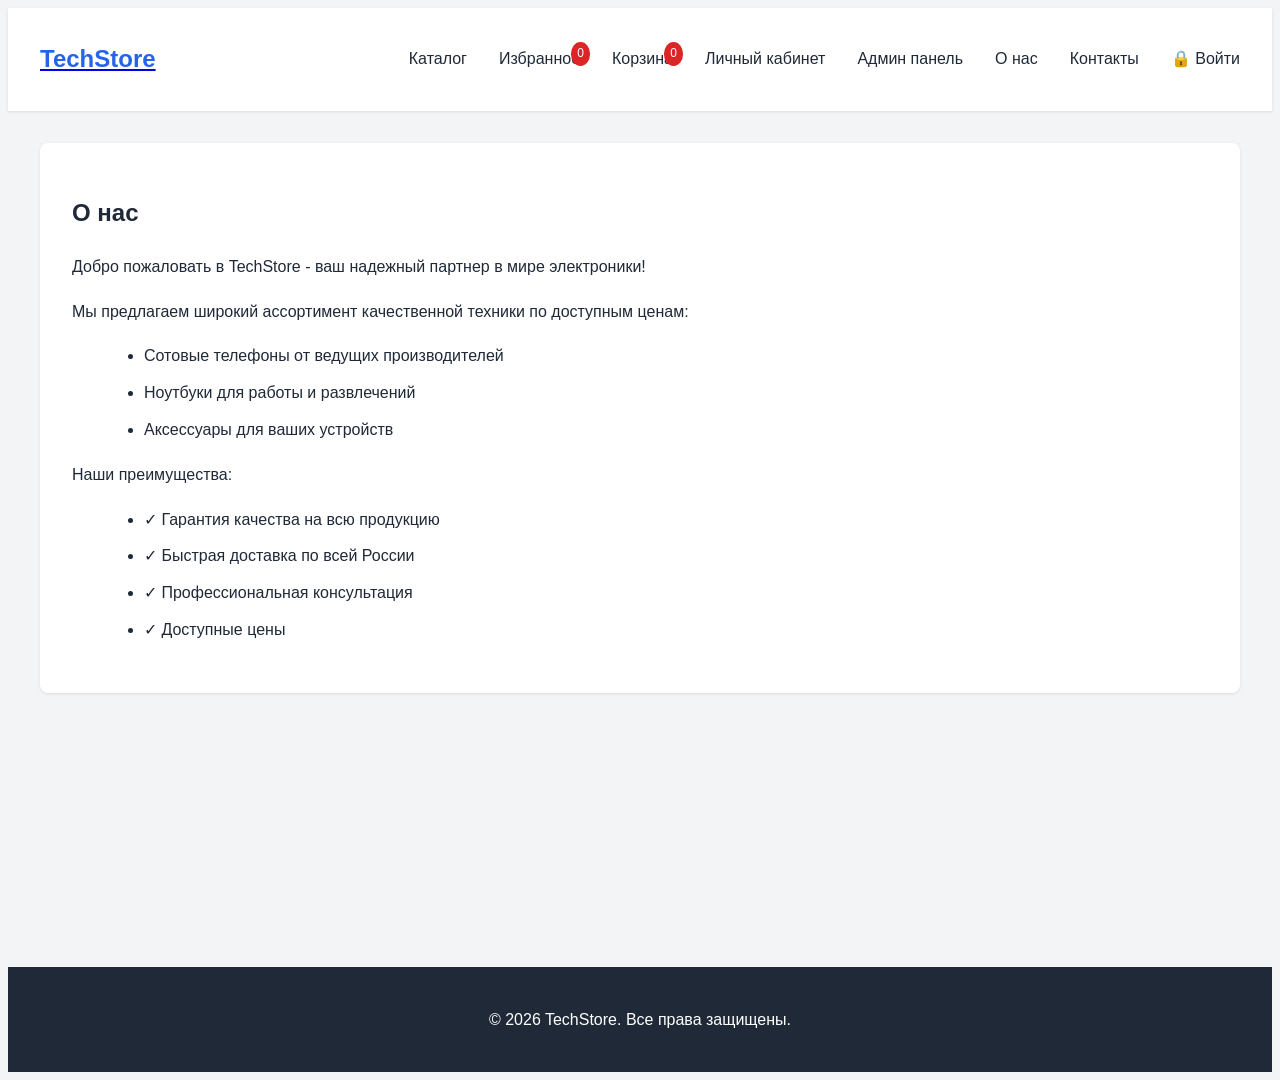
==== commit 0babc5d9: "merge(dev): разрешение конфликтов" ====
--- a/about.html
+++ b/about.html
@@ -1,69 +1,82 @@
-<!DOCTYPE html> 
-<html lang="ru"> 
-<head> 
-    <meta charset="UTF-8"> 
-    <meta name="viewport" content="width=device-width, initial-scale=1.0"> 
-    <title>О нас - TechStore</title> 
-    <link rel="stylesheet" href="styles.css"> 
-</head> 
-<body> 
-    <header class="header"> 
-        <div class="container header-container"> 
-            <div class="logo"> 
-                <a href="index.html"><h1>TechStore</h1></a> 
-            </div> 
-            <nav class="nav" id="nav"> 
-                <ul class="nav-list"> 
-                    <li><a href="index.html">Каталог</a></li>
-                    <li><a href="favorites.html">Избранное <span class="badge" id="favCount">0</span></a></li> 
-                    <li><a href="cart.html">Корзина <span class="badge" id="cartCount">0</span></a></li> 
-                    <li><a href="profile.html">Личный кабинет</a></li> 
-                    <li><a href="admin.html">Админ панель</a></li> 
-                    <li><a href="about.html" class="active">О нас</a></li> 
-                    <li><a href="contacts.html">Контакты</a></li> 
-                </ul> 
-            </nav> 
-            <button class="burger" id="burger"> 
-                <span></span> 
-                <span></span> 
-                <span></span> 
-            </button> 
-        </div> 
-    </header> 
+<!doctype html>
+<html lang="ru">
+  <head>
+    <meta charset="UTF-8" />
+    <meta name="viewport" content="width=device-width, initial-scale=1.0" />
+    <title>О нас - TechStore</title>
+    <link rel="stylesheet" href="styles.css" />
+  </head>
+  <body>
+    <header class="header">
+      <div class="container header-container">
+        <div class="logo">
+          <a href="index.html"><h1>TechStore</h1></a>
+        </div>
+        <nav class="nav" id="nav">
+          <ul class="nav-list">
+            <li><a href="index.html">Каталог</a></li>
+            <li>
+              <a href="favorites.html"
+                >Избранное <span class="badge" id="favCount">0</span></a
+              >
+            </li>
+            <li>
+              <a href="cart.html"
+                >Корзина <span class="badge" id="cartCount">0</span></a
+              >
+            </li>
+            <li><a href="profile.html">Личный кабинет</a></li>
+            <li><a href="admin.html">Админ панель</a></li>
+            <li><a href="about.html" class="active">О нас</a></li>
+            <li><a href="contacts.html">Контакты</a></li>
+          </ul>
+        </nav>
+        <button class="burger" id="burger">
+          <span></span>
+          <span></span>
+          <span></span>
+        </button>
+      </div>
+    </header>
 
-    
-    <main class="main"> 
-        <div class="container"> 
-            <div class="content-wrapper-full"> 
-                <div class="content"> 
-                    <h2>О нас</h2> 
-                    <div class="about-content"> 
-                        <p>Добро пожаловать в TechStore - ваш надежный партнер в мире электроники!</p> 
-                        <p>Мы предлагаем широкий ассортимент качественной техники по доступным ценам:</p> 
-                        <ul> 
-                            <li>Сотовые телефоны от ведущих производителей</li> 
-                            <li>Ноутбуки для работы и развлечений</li> 
-                            <li>Аксессуары для ваших устройств</li> 
-                        </ul> 
-                        <p>Наши преимущества:</p> 
-                        <ul> 
-                            <li>✓ Гарантия качества на всю продукцию</li> 
-                            <li>✓ Быстрая доставка по всей России</li> 
-                            <li>✓ Профессиональная консультация</li> 
-                            <li>✓ Доступные цены</li> 
-                        </ul> 
-                    </div> 
-                </div> 
-            </div> 
-        </div> 
-    </main> 
-    <footer class="footer"> 
-        <div class="container"> 
-            <p>&copy; 2026 TechStore. Все права защищены.</p> 
-        </div>  
-    </footer> 
-    <script src="data.js"></script> 
-    <script src="common.js"></script> 
-    <script src="auth.js"></script> 
-</body> 
-</html> 
+    <main class="main">
+      <div class="container">
+        <div class="content-wrapper-full">
+          <div class="content">
+            <h2>О нас</h2>
+            <div class="about-content">
+              <p>
+                Добро пожаловать в TechStore - ваш надежный партнер в мире
+                электроники!
+              </p>
+              <p>
+                Мы предлагаем широкий ассортимент качественной техники по
+                доступным ценам:
+              </p>
+              <ul>
+                <li>Сотовые телефоны от ведущих производителей</li>
+                <li>Ноутбуки для работы и развлечений</li>
+                <li>Аксессуары для ваших устройств</li>
+              </ul>
+              <p>Наши преимущества:</p>
+              <ul>
+                <li>✓ Гарантия качества на всю продукцию</li>
+                <li>✓ Быстрая доставка по всей России</li>
+                <li>✓ Профессиональная консультация</li>
+                <li>✓ Доступные цены</li>
+              </ul>
+            </div>
+          </div>
+        </div>
+      </div>
+    </main>
+    <footer class="footer">
+      <div class="container">
+        <p>&copy; 2026 TechStore. Все права защищены.</p>
+      </div>
+    </footer>
+    <script src="data.js"></script>
+    <script src="common.js"></script>
+    <script src="auth.js"></script>
+  </body>
+</html>
--- a/styles.css
+++ b/styles.css
@@ -1,3 +1,4 @@
+<<<<<<< HEAD
 ﻿* {
   /* Универсальный селектор */
   margin: 0; /* Сброс внешних отступов */
@@ -1167,3 +1168,278 @@
   border-radius: 8px; /* Скругление */
   margin-bottom: 0.75rem; /* Отступ снизу */
 } /* Конец .summary-item */
+=======
+/* ========== АДМИН-ПАНЕЛЬ ========== */
+
+/* Карточки статистики (метрики) */
+.stats-grid {
+    display: grid;
+    grid-template-columns: repeat(auto-fit, minmax(240px, 1fr));
+    gap: 20px;
+    margin-bottom: 40px;
+}
+
+.stat-card {
+    background: #fff;
+    border-radius: 16px;
+    padding: 24px 20px;
+    box-shadow: 0 4px 12px rgba(0, 0, 0, 0.05);
+    display: flex;
+    align-items: center;
+    justify-content: space-between;
+    transition: transform 0.2s, box-shadow 0.2s;
+}
+
+.stat-card:hover {
+    transform: translateY(-4px);
+    box-shadow: 0 8px 24px rgba(0, 0, 0, 0.1);
+}
+
+.stat-info h3 {
+    font-size: 16px;
+    font-weight: 400;
+    color: #6b7280;
+    margin-bottom: 8px;
+}
+
+.stat-number {
+    font-size: 32px;
+    font-weight: 600;
+    color: #1f2937;
+    line-height: 1.2;
+}
+
+.stat-icon {
+    width: 48px;
+    height: 48px;
+    border-radius: 12px;
+    background: #eef2ff;
+    color: #4f46e5;
+    display: flex;
+    align-items: center;
+    justify-content: center;
+    font-size: 24px;
+}
+
+.stat-icon.orders { background: #e0f2fe; color: #0284c7; }
+.stat-icon.revenue { background: #dcfce7; color: #16a34a; }
+.stat-icon.users { background: #fef9c3; color: #ca8a04; }
+.stat-icon.products { background: #f3e8ff; color: #9333ea; }
+
+/* Таблицы */
+.admin-table-container {
+    overflow-x: auto;
+    border-radius: 16px;
+    box-shadow: 0 4px 12px rgba(0, 0, 0, 0.05);
+    margin: 24px 0;
+}
+
+.admin-table {
+    width: 100%;
+    border-collapse: collapse;
+    background: #fff;
+    font-size: 15px;
+    min-width: 600px;
+}
+
+.admin-table thead tr {
+    background: #f9fafb;
+    border-bottom: 1px solid #e5e7eb;
+}
+
+.admin-table th {
+    text-align: left;
+    padding: 16px 20px;
+    font-weight: 600;
+    color: #374151;
+    white-space: nowrap;
+}
+
+.admin-table td {
+    padding: 16px 20px;
+    border-bottom: 1px solid #f0f2f5;
+    color: #4b5563;
+}
+
+.admin-table tbody tr:hover {
+    background: #f9fafb;
+}
+
+.admin-table tbody tr:last-child td {
+    border-bottom: none;
+}
+
+/* Статусы в таблице */
+.status-badge {
+    display: inline-block;
+    padding: 4px 10px;
+    border-radius: 30px;
+    font-size: 13px;
+    font-weight: 500;
+    text-align: center;
+}
+
+.status-active { background: #d1fae5; color: #065f46; }
+.status-pending { background: #fff3cd; color: #856404; }
+.status-cancelled { background: #fee2e2; color: #991b1b; }
+
+/* Кнопки действий в таблице */
+.action-btn {
+    background: none;
+    border: none;
+    font-size: 16px;
+    cursor: pointer;
+    margin: 0 4px;
+    padding: 4px;
+    border-radius: 6px;
+    transition: background 0.2s;
+    color: #6b7280;
+}
+
+.action-btn:hover {
+    background: #f3f4f6;
+    color: #1f2937;
+}
+
+.action-btn.edit:hover { color: #2563eb; }
+.action-btn.delete:hover { color: #dc2626; }
+.action-btn.view:hover { color: #059669; }
+
+/* Формы */
+.admin-form {
+    background: #fff;
+    padding: 32px;
+    border-radius: 20px;
+    box-shadow: 0 4px 12px rgba(0, 0, 0, 0.05);
+    max-width: 600px;
+    margin: 0 auto;
+}
+
+.form-grid {
+    display: grid;
+    grid-template-columns: repeat(2, 1fr);
+    gap: 20px;
+}
+
+.form-group {
+    margin-bottom: 20px;
+}
+
+.form-group.full-width {
+    grid-column: span 2;
+}
+
+.form-label {
+    display: block;
+    margin-bottom: 8px;
+    font-weight: 500;
+    color: #374151;
+    font-size: 14px;
+}
+
+.form-control {
+    width: 100%;
+    padding: 10px 14px;
+    border: 1px solid #d1d5db;
+    border-radius: 10px;
+    font-size: 16px;
+    transition: border 0.2s, box-shadow 0.2s;
+    background: #fff;
+}
+
+.form-control:focus {
+    outline: none;
+    border-color: #4f46e5;
+    box-shadow: 0 0 0 3px rgba(79, 70, 229, 0.1);
+}
+
+.form-control.error {
+    border-color: #dc2626;
+}
+
+.error-message {
+    color: #dc2626;
+    font-size: 13px;
+    margin-top: 4px;
+    display: block;
+}
+
+select.form-control {
+    appearance: none;
+    background-image: url("data:image/svg+xml;utf8,<svg xmlns='http://www.w3.org/2000/svg' width='16' height='16' viewBox='0 0 24 24' fill='none' stroke='%23374151' stroke-width='2'><polyline points='6 9 12 15 18 9'/></svg>");
+    background-repeat: no-repeat;
+    background-position: right 12px center;
+    background-size: 16px;
+}
+
+textarea.form-control {
+    resize: vertical;
+    min-height: 100px;
+}
+
+/* Чекбоксы и радио в стиле админки */
+.form-check {
+    display: flex;
+    align-items: center;
+    gap: 8px;
+    margin: 12px 0;
+}
+
+.form-check input[type="checkbox"],
+.form-check input[type="radio"] {
+    width: 18px;
+    height: 18px;
+    accent-color: #4f46e5;
+}
+
+/* Кнопки для админки */
+.btn-admin {
+    padding: 12px 24px;
+    border-radius: 10px;
+    font-weight: 500;
+    font-size: 16px;
+    border: none;
+    cursor: pointer;
+    transition: background 0.2s;
+}
+
+.btn-admin-primary {
+    background: #4f46e5;
+    color: #fff;
+}
+
+.btn-admin-primary:hover {
+    background: #4338ca;
+}
+
+.btn-admin-secondary {
+    background: #f3f4f6;
+    color: #1f2937;
+}
+
+.btn-admin-secondary:hover {
+    background: #e5e7eb;
+}
+
+.btn-admin-danger {
+    background: #dc2626;
+    color: #fff;
+}
+
+.btn-admin-danger:hover {
+    background: #b91c1c;
+}
+
+/* Адаптивность для форм */
+@media (max-width: 768px) {
+    .form-grid {
+        grid-template-columns: 1fr;
+    }
+    .form-group.full-width {
+        grid-column: span 1;
+    }
+    .admin-form {
+        padding: 20px;
+    }
+}
+>>>>>>> origin/feature_muhamedzhanova
